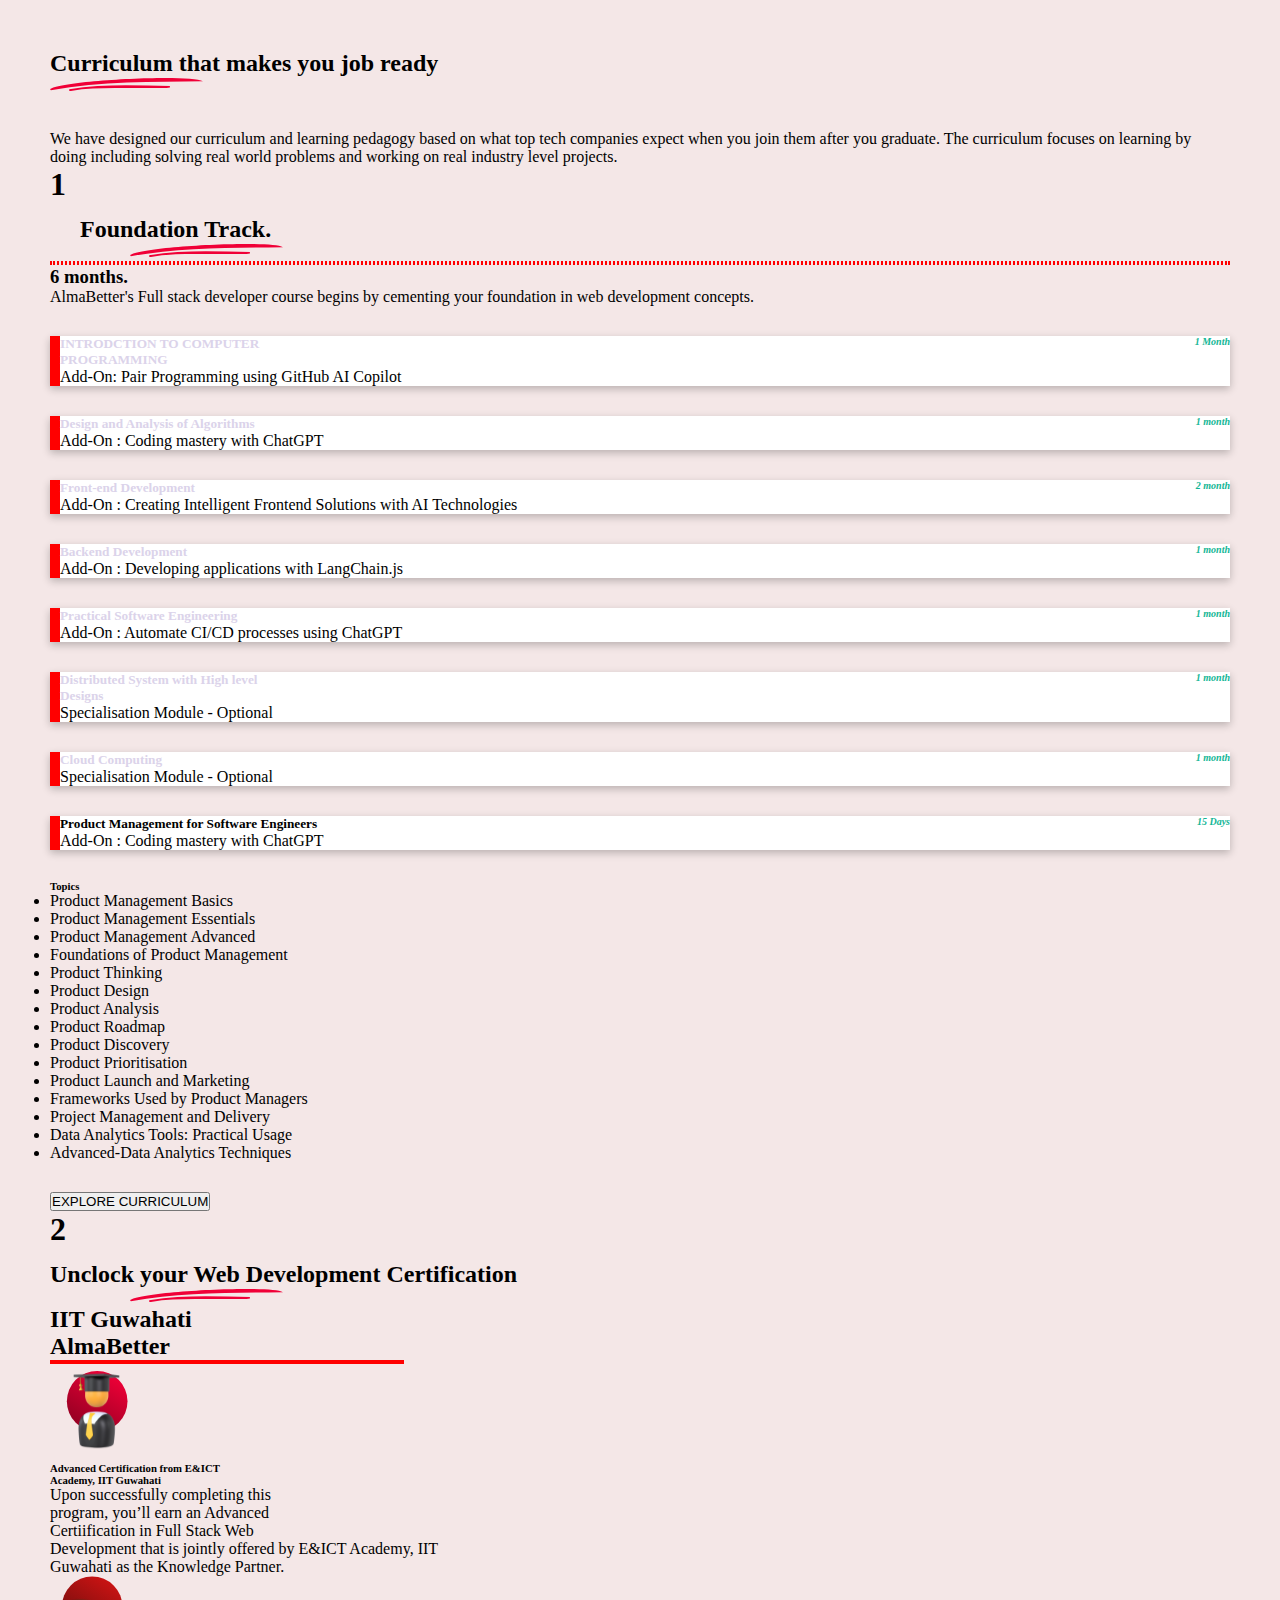
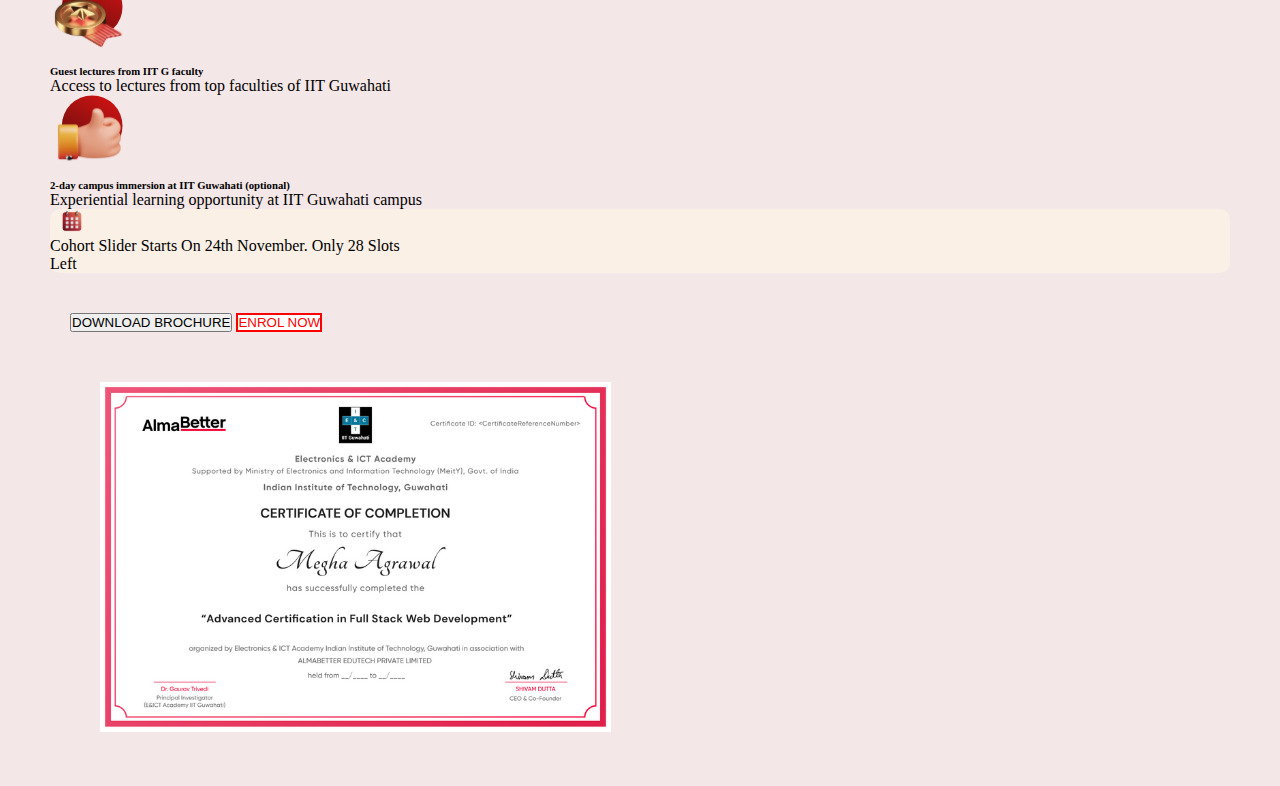
==== index.html @ 5ba6bfcb "Add files via upload" ====
<!DOCTYPE html>
<html lang="en">

<head>
    <meta charset="UTF-8">
    <meta name="viewport" content="width=device-width, initial-scale=1.0">
    <title>Document</title>
    <link href="https://cdn.jsdelivr.net/npm/bootstrap@5.3.2/dist/css/bootstrap.min.css" rel="stylesheet"
        integrity="sha384-T3c6CoIi6uLrA9TneNEoa7RxnatzjcDSCmG1MXxSR1GAsXEV/Dwwykc2MPK8M2HN" crossorigin="anonymous">
    <script src="https://cdn.jsdelivr.net/npm/@popperjs/core@2.11.8/dist/umd/popper.min.js"
        integrity="sha384-I7E8VVD/ismYTF4hNIPjVp/Zjvgyol6VFvRkX/vR+Vc4jQkC+hVqc2pM8ODewa9r"
        crossorigin="anonymous"></script>
    <script src="https://cdn.jsdelivr.net/npm/bootstrap@5.3.2/dist/js/bootstrap.min.js"
        integrity="sha384-BBtl+eGJRgqQAUMxJ7pMwbEyER4l1g+O15P+16Ep7Q9Q+zqX6gSbd85u4mG4QzX+"
        crossorigin="anonymous"></script>

    <link rel="stylesheet" href="https://cdnjs.cloudflare.com/ajax/libs/font-awesome/6.4.2/css/all.min.css"
        integrity="sha512-z3gLpd7yknf1YoNbCzqRKc4qyor8gaKU1qmn+CShxbuBusANI9QpRohGBreCFkKxLhei6S9CQXFEbbKuqLg0DA=="
        crossorigin="anonymous" referrerpolicy="no-referrer" />

    <link rel="stylesheet" href="index.css" />
</head>

<body>

  


    <!-- main part  -->
    <div class="container-fluid main-bg">
        <div>
            <h2>Curriculum that makes you job ready</h2>
            <img src="./images/img1.svg" />
            <p style="margin-top: 3%;">We have designed our curriculum and learning pedagogy based on what top tech
                companies expect when you
                join them after you graduate. The curriculum focuses on learning by doing including solving real world
                problems and working on real industry level projects.</p>
        </div>
        <div class="container-fluid mt-5">
            <div class="row">
                <div class="col-lg-4">
                    <div class="d-flex">
                        <h1 class="bg-danger text-light text-center circle">1</h1>
                        <h2 style="margin-left: 30px;">Foundation Track.</h2>
                    </div>

                    <img src="./images/img1.svg" style="margin-left: 80px;" />

                </div>
                <div class="col-lg-6">
                    <p style="border: 2px dotted red;" class="mt-4 w-100"></p>
                </div>
                <div class="col-lg-2">
                    <h3 class="text-danger"> <i class="fa-regular fa-clock" style="font-size: 20px; color: red;"></i> 6
                        months.</h3>
                </div>

            </div>
            <div class="container">
                <p class="my-5">AlmaBetter's Full stack developer course begins by cementing your foundation in web
                    development
                    concepts.
                </p>

                <div class="row">
                    <div class="col-lg-6">
                        <div class="card card-bg">
                            <div class="card-body">
                                <div style="display: flex; justify-content: space-between;">
                                    <h5 style="color: rgb(219,211,234);">INTRODCTION TO COMPUTER <br> PROGRAMMING </h5>
                                    <i class="fa-regular fa-clock"
                                        style="font-size:10px; color:rgb(19, 182, 149); font-weight: bold;"><span> 1
                                            Month</i></span>
                                </div>
                                <P>Add-On: Pair Programming using GitHub AI Copilot </P>

                            </div>
                        </div>
                        <div class="card card-bg">
                            <div class="card-body">
                                <div style="display: flex; justify-content: space-between;">
                                    <h5 style="color: rgb(219,211,234);">Design and Analysis of Algorithms</h5>
                                    <i class="fa-regular fa-clock"
                                        style="font-size:10px; color:rgb(19, 182, 149); font-weight: bold;"><span> 1
                                            month</i></span>
                                </div>
                                <p>Add-On : Coding mastery with ChatGPT</p>

                            </div>
                        </div>
                        <div class="card card-bg">
                            <div class="card-body">
                                <div style="display: flex; justify-content: space-between;">
                                    <h5 style="color: rgb(219,211,234);">Front-end Development</h5>
                                    <i class="fa-regular fa-clock"
                                        style="font-size:10px; color:rgb(19, 182, 149); font-weight: bold;"><span> 2
                                            month</i></span>
                                </div>
                                <p>Add-On : Creating Intelligent Frontend Solutions with AI Technologies</p>

                            </div>
                        </div>
                        <div class="card card-bg">
                            <div class="card-body">

                                <div style="display: flex; justify-content: space-between;">
                                    <h5 style="color: rgb(219,211,234);">Backend Development</h5>
                                    <i class="fa-regular fa-clock"
                                        style="font-size:10px; color:rgb(19, 182, 149); font-weight: bold;"><span> 1
                                            month</i></span>
                                </div>
                                <p>Add-On : Developing applications with LangChain.js</p>

                            </div>
                        </div>
                        <div class="card card-bg">
                            <div class="card-body">

                                <div style="display: flex; justify-content: space-between;">
                                    <h5 style="color: rgb(219,211,234);">Practical Software Engineering</h5>
                                    <i class="fa-regular fa-clock"
                                        style="font-size:10px; color:rgb(19, 182, 149); font-weight: bold;"><span> 1
                                            month</i></span>
                                </div>
                                <p>Add-On : Automate CI/CD processes using ChatGPT</p>

                            </div>
                        </div>
                        <div class="card card-bg">
                            <div class="card-body">

                                <div style="display: flex; justify-content: space-between;">
                                    <h5 style="color: rgb(219,211,234);">Distributed System with High level <br> Designs
                                    </h5>
                                    <i class="fa-regular fa-clock"
                                        style="font-size:10px; color:rgb(19, 182, 149); font-weight: bold;"><span> 1
                                            month</i></span>
                                </div>
                                <p>Specialisation Module - Optional</p>

                            </div>
                        </div>
                        <div class="card card-bg">
                            <div class="card-body">

                                <div style="display: flex; justify-content: space-between;">
                                    <h5 style="color: rgb(219,211,234);">Cloud Computing</h5>
                                    <i class="fa-regular fa-clock"
                                        style="font-size:10px; color:rgb(19, 182, 149); font-weight: bold;"><span> 1
                                            month</i></span>
                                </div>
                                <p>Specialisation Module - Optional</p>

                            </div>
                        </div>
                        <div class="card card-bg">
                            <div class="card-body">

                                <div style="display: flex; justify-content: space-between;">
                                    <h5 style="color: black;">Product Management for Software Engineers</h5>
                                    <i class="fa-regular fa-clock"
                                        style="font-size:10px; color:rgb(19, 182, 149); font-weight: bold;"><span> 15
                                            Days</i></span>
                                </div>
                                <p>Add-On : Coding mastery with ChatGPT</p>

                            </div>
                        </div>

                    </div>
                    <div class="col-lg-6">
                        <div class="card colu-2">
                            <div class="card-body">
                                <h6 class="m-3">Topics</h6>
                                <ul>
                                    <li>Product Management Basics</li>
                                    <li>Product Management Essentials</li>
                                    <li>Product Management Advanced</li>
                                    <li>Foundations of Product Management</li>
                                    <li>Product Thinking</li>
                                    <li>Product Design</li>
                                    <li>Product Analysis</li>
                                    <li>Product Roadmap</li>
                                    <li>Product Discovery</li>
                                    <li>Product Prioritisation</li>
                                    <li>Product Launch and Marketing</li>
                                    <li>Frameworks Used by Product Managers</li>
                                    <li>Project Management and Delivery</li>
                                    <li>Data Analytics Tools: Practical Usage</li>
                                    <li>Advanced-Data Analytics Techniques</li>
                                </ul>

                            </div>
                        </div>
                    </div>
                </div>



                <div class="d-flex justify-content-center">
                    <button class="btn btn-danger btn-lg">EXPLORE CURRICULUM </button>
                </div>
            </div>
        </div>


        <div class="container mt-5">
            <div>
               <div class="d-flex">
                <h1 class="bg-danger text-light text-center circle-1">2</h1>
                <h2>Unclock your Web Development Certification</h2>
               </div>
                <img src="./images/img1.svg"  style="margin-left: 80px;"/>
            </div>
            <div class="row mt-5">
                <div class="col-lg-3 mx-5">
                    <h2>IIT Guwahati</h2>


                </div>
                <div class="col-lg-2">
                    <h2>AlmaBetter</h2>
                </div>
            </div>
            <div class="line"></div>
            <div class="mb-8 flex gap-4 space-x-1 overflow-scroll rounded-xl p-2" role="tablist"
                aria-orientation="horizontal"></div>

            <div class="row">
                <div class="col-lg-5">
                    <div class="d-flex">
                        <div class="mt-5"><img src="./images/img11.svg" alt=""></div>
                        <div class="mt-5 mx-5">
                            <h6>Advanced Certification from E&ICT <br> Academy, IIT Guwahati</h6>
                            <p>Upon successfully completing this <br> program, you’ll earn an Advanced
                                <br>Certiification in
                                Full Stack
                                Web <br> Development that is jointly offered by E&ICT Academy, IIT <br> Guwahati as the
                                Knowledge Partner.
                            </p>
                        </div>
                    </div>

                    <div class="d-flex">
                        <div class="mt-3"><img src="./images/img12.svg" alt=""></div>
                        <div class="mt-3 mx-5">
                            <h6>Guest lectures from IIT G faculty</h6>
                            <p>Access to lectures from top faculties of IIT Guwahati</p>
                        </div>
                    </div>
                    <div class="d-flex">
                        <div class="mt-3"><img src="./images/thumb2_a997684801.svg" alt=""></div>
                        <div class="mt-3 mx-5">
                            <h6>2-day campus immersion at IIT Guwahati (optional)</h6>
                            <p>Experiential learning opportunity at IIT Guwahati campus</p>
                        </div>
                    </div>


                    <div class="calneder d-flex">
                        <img src="./images/calender.svg" alt="" style="margin-left: 10px;">
                        <p class="ps-4 pt-2 text-danger">Cohort Slider Starts On 24th November. Only 28 Slots <br> Left
                        </p>
                    </div>

                    <div class="d-flex mainbutn">
                        <button class="btn btn-danger me-5  but">DOWNLOAD BROCHURE</button>
                        <button class="btn btn-danger  but2">ENROL NOW </button>
                    </div>



                </div>

                <div class="col-lg-7">
                    <div style="margin: 50px 0px 0px 50px;" class="img-certi">
                        <img src="./images/certificate.png" alt="" height="350px">
                    </div>
                </div>




            </div>
        </div>

    </div>







</body>

</html>
---- index.css ----
*{
    margin: 0px;
    padding: 0px;
    box-sizing: border-box;
    

}


/* main body  */
.main-bg{
    background-color: rgb(244,231,231);
    padding: 50px;
}
.card-bg{
    box-shadow: rgba(0, 0, 0, 0.24) 0px 3px 8px;
    background-color: white;
    border-left: 10px solid red;
    margin: 30px 0px;
}
.colu-2{
    margin: 30px 0px;
}
.card-bg p:hover{
    color: red;
}
.line{
    height: 4px;
    background-color: red;
    width: 30%;
    
}
.line-full{
    height: 10px;
    background-color:rgb(241,241,241);
    margin-top: 5px;
    width: 100%;
    
}

.calneder{
   
    background-color: linen;
    border-radius: 10px;
    
}
.mainbutn{
    margin-top: 40px;
    margin-left: 20px;
    font-weight: bold;
}

.but2{
    
    background-color: white;
    border: 2px solid red;
    color: red;
   
}
@media screen and (max-width: 576px) {
    .img-certi img{
      height: 100px;
      width: 90%;
    }
  }

  .circle{
    height: 50px;
    width: 50px;
    border-radius: 50%;
  }
  .circle-1{
    height: 50px;
    width: 50px;
    border-radius: 50%;
    margin-right: 30px;
  }
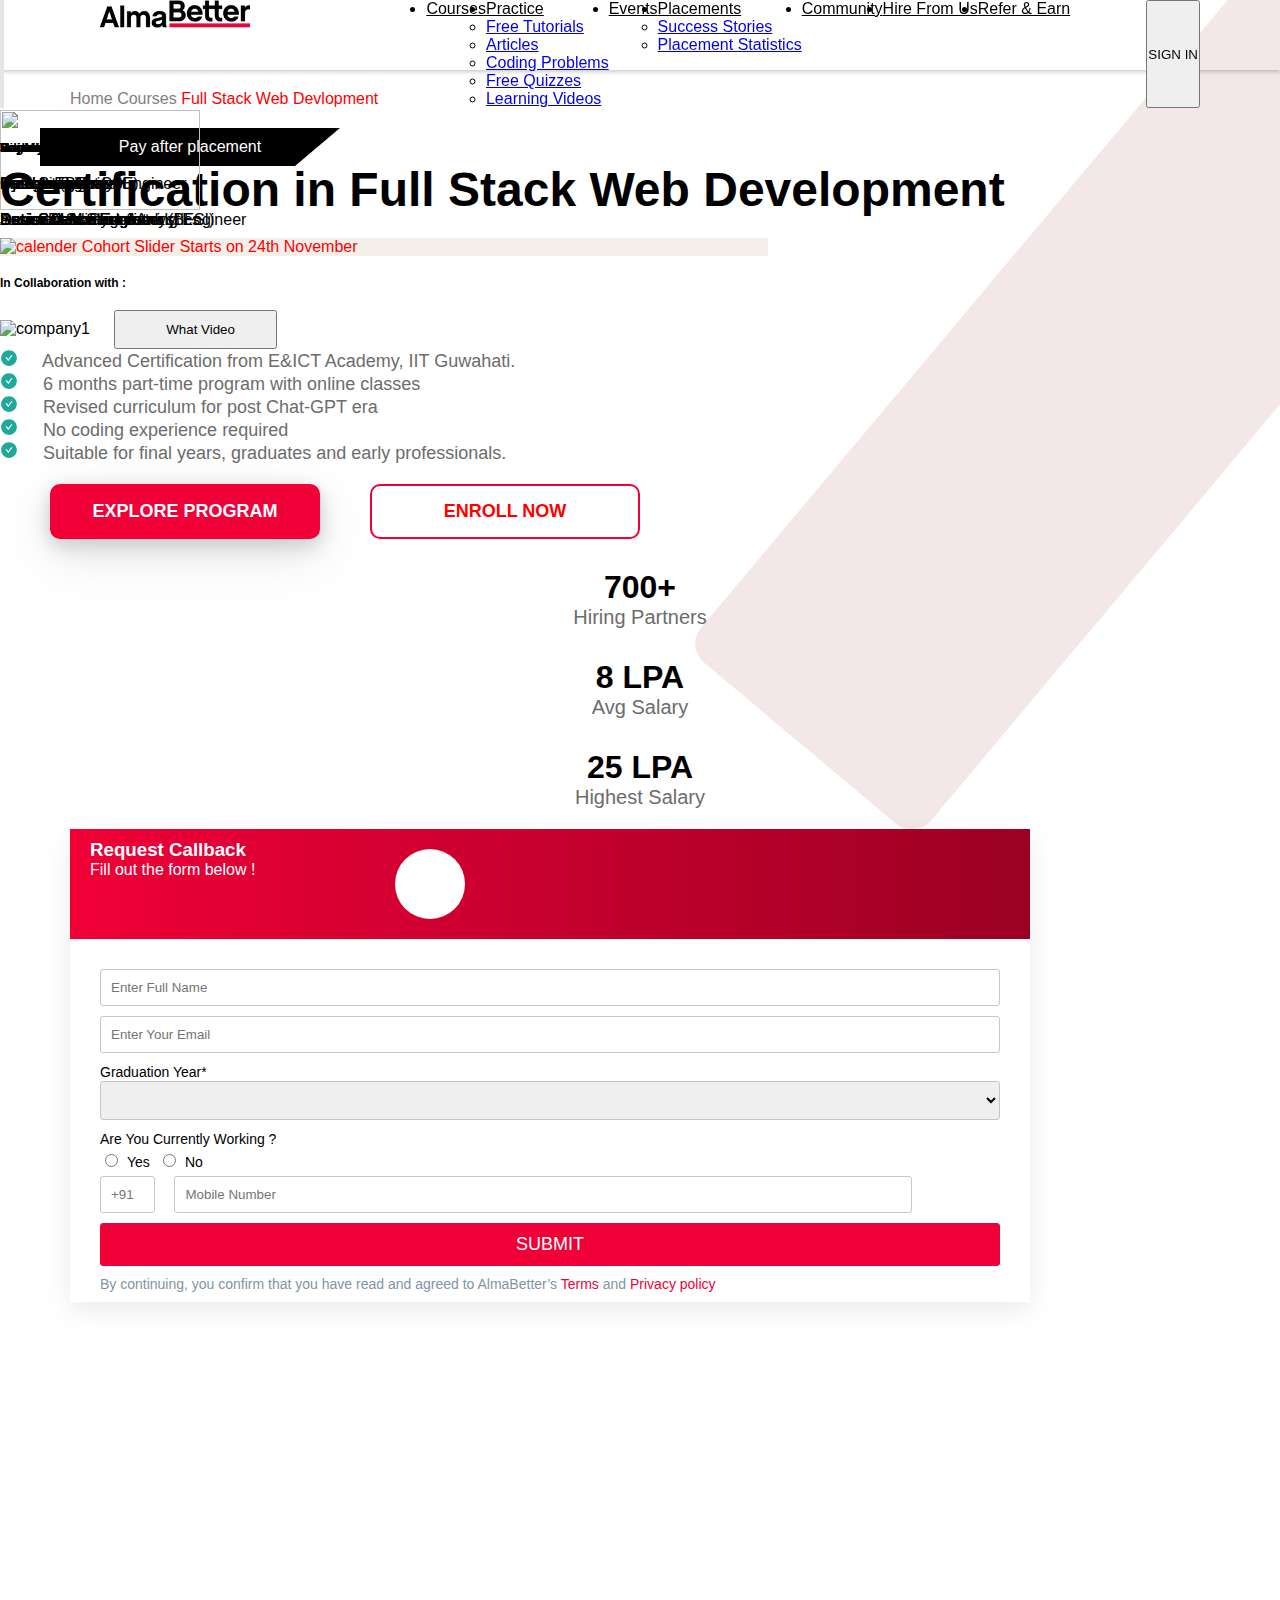
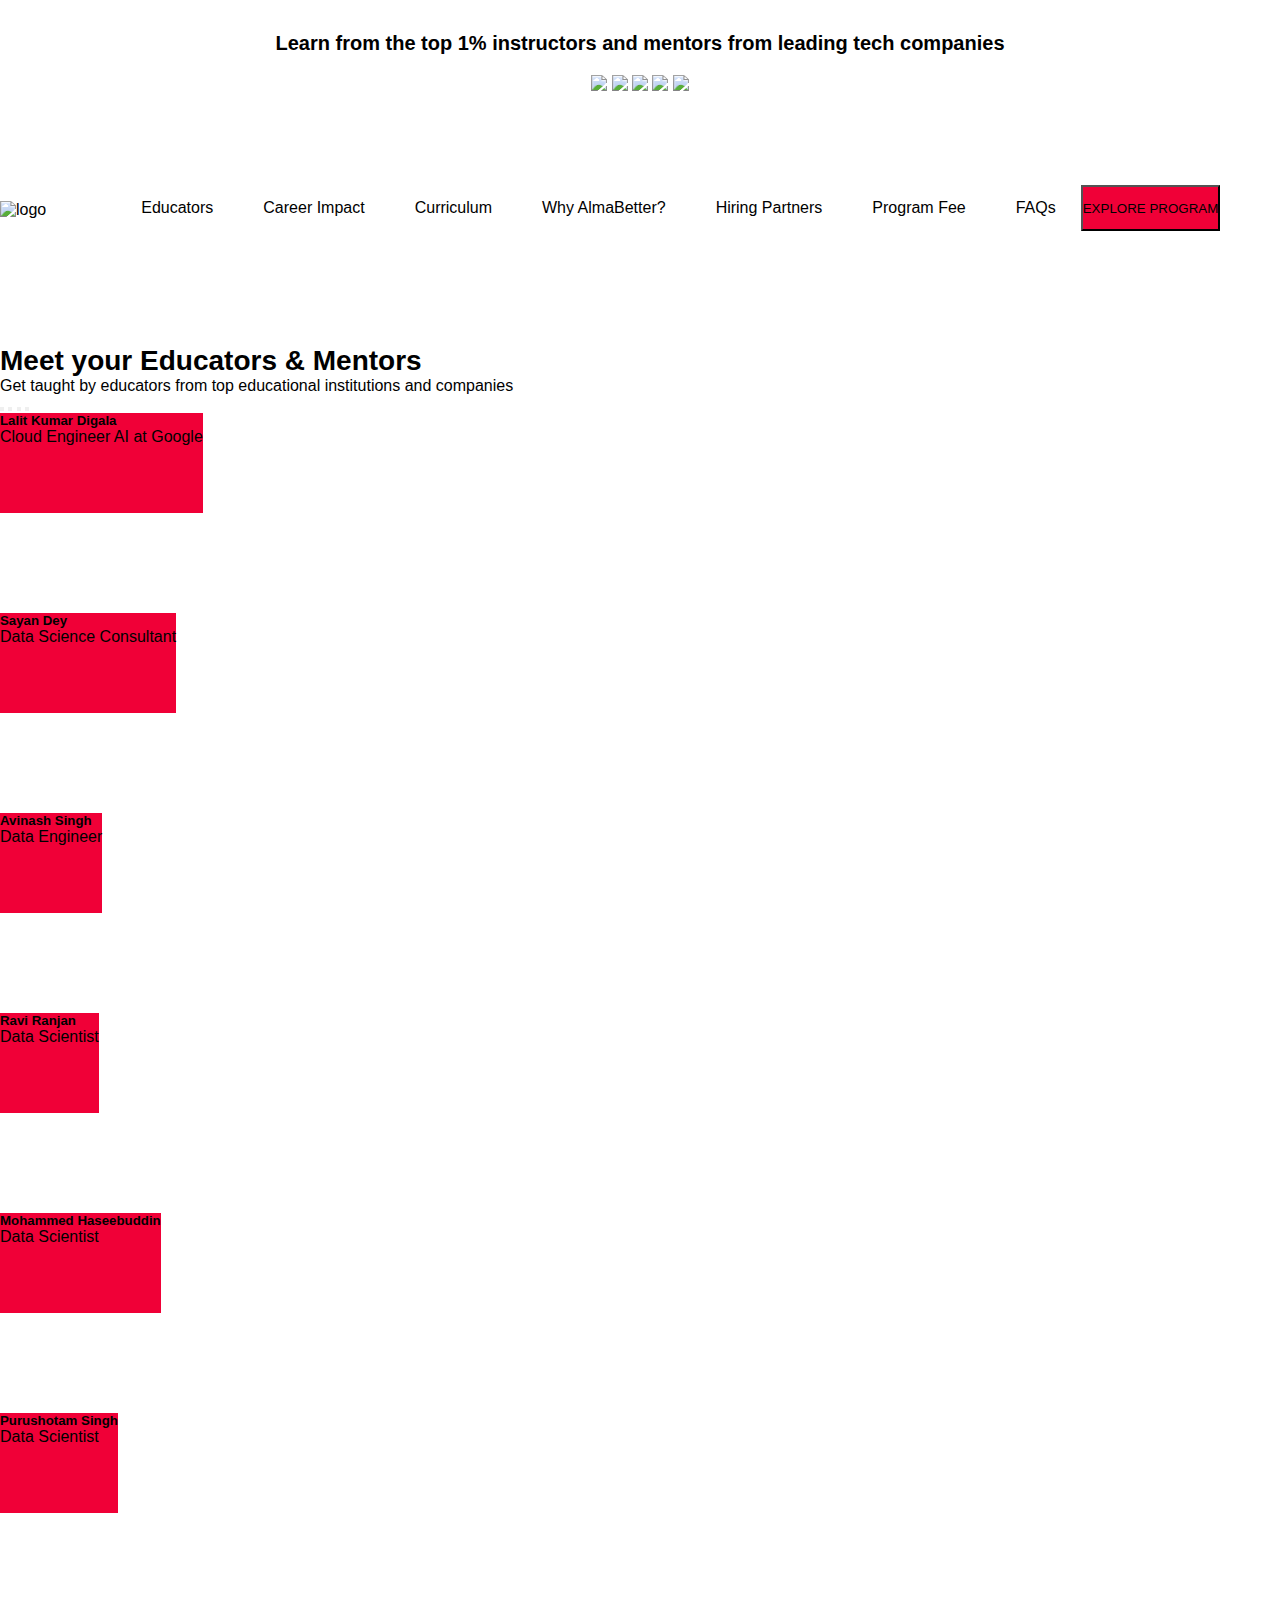
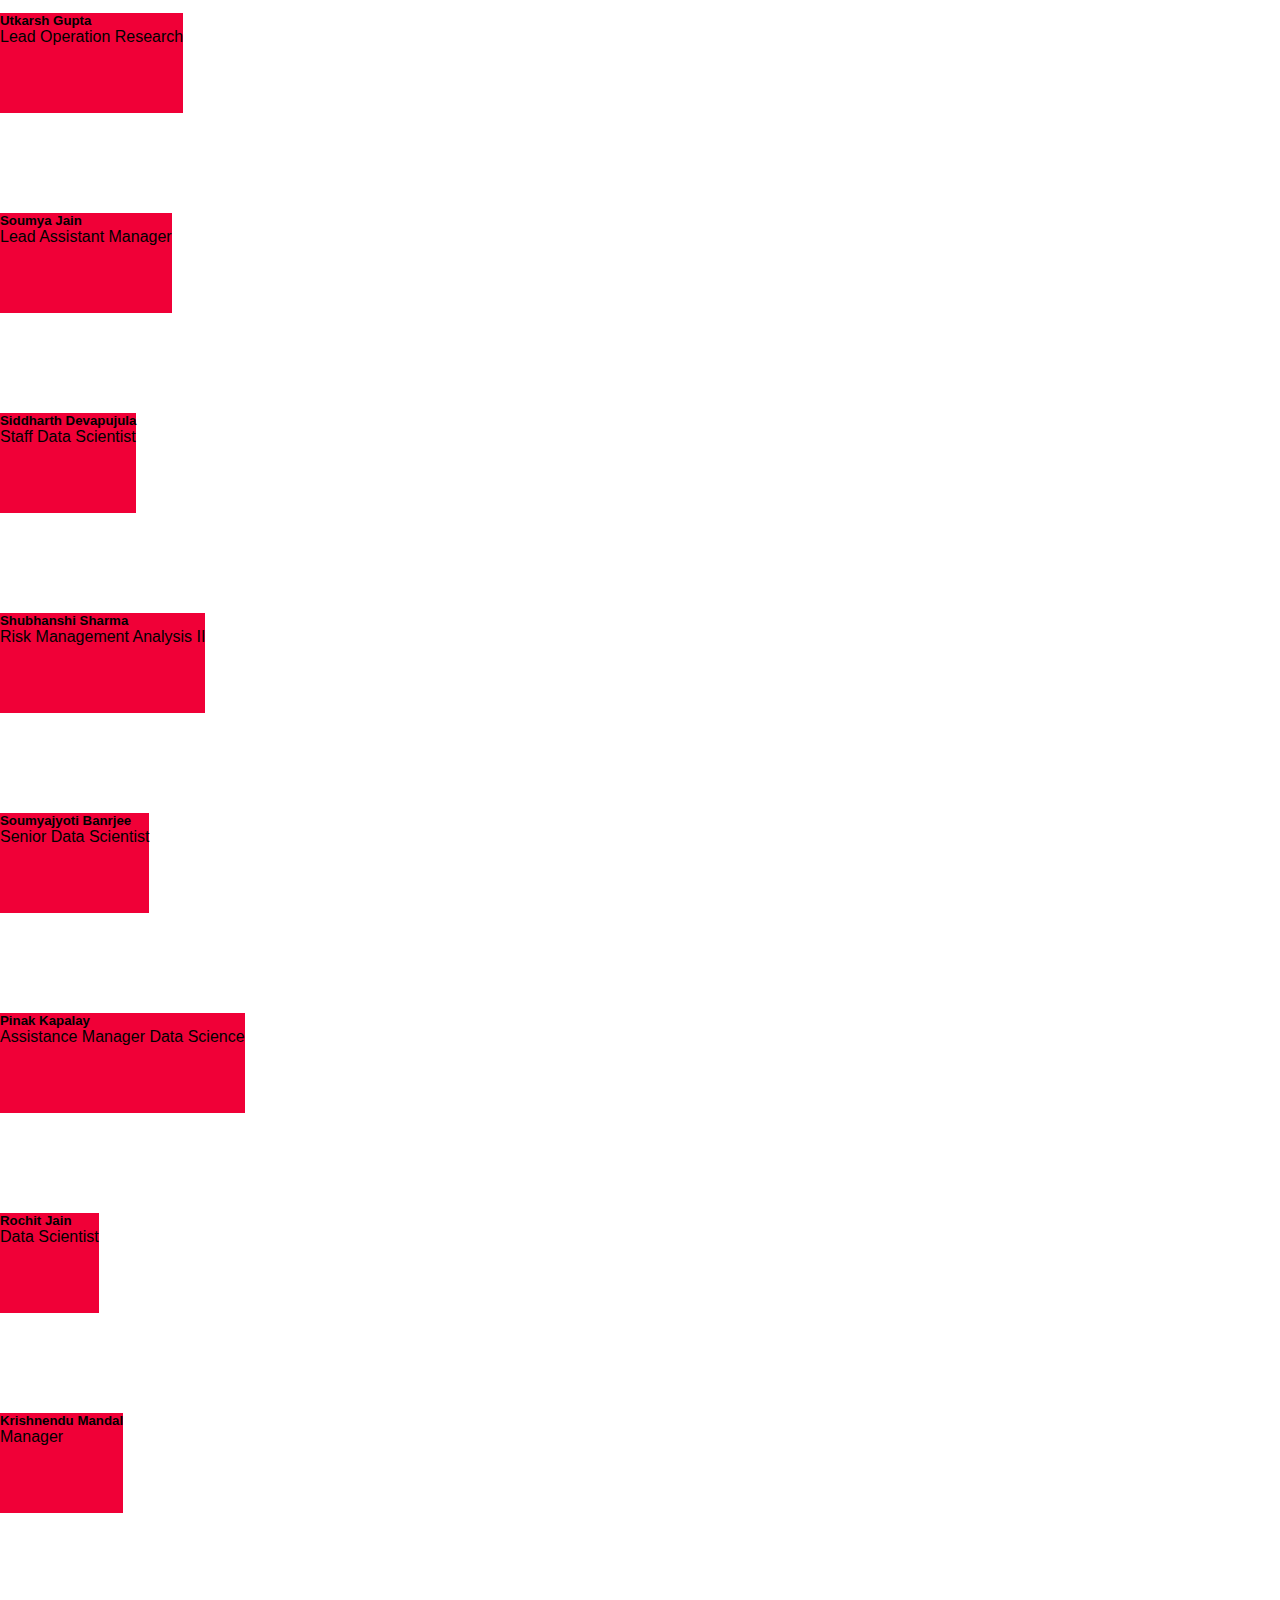
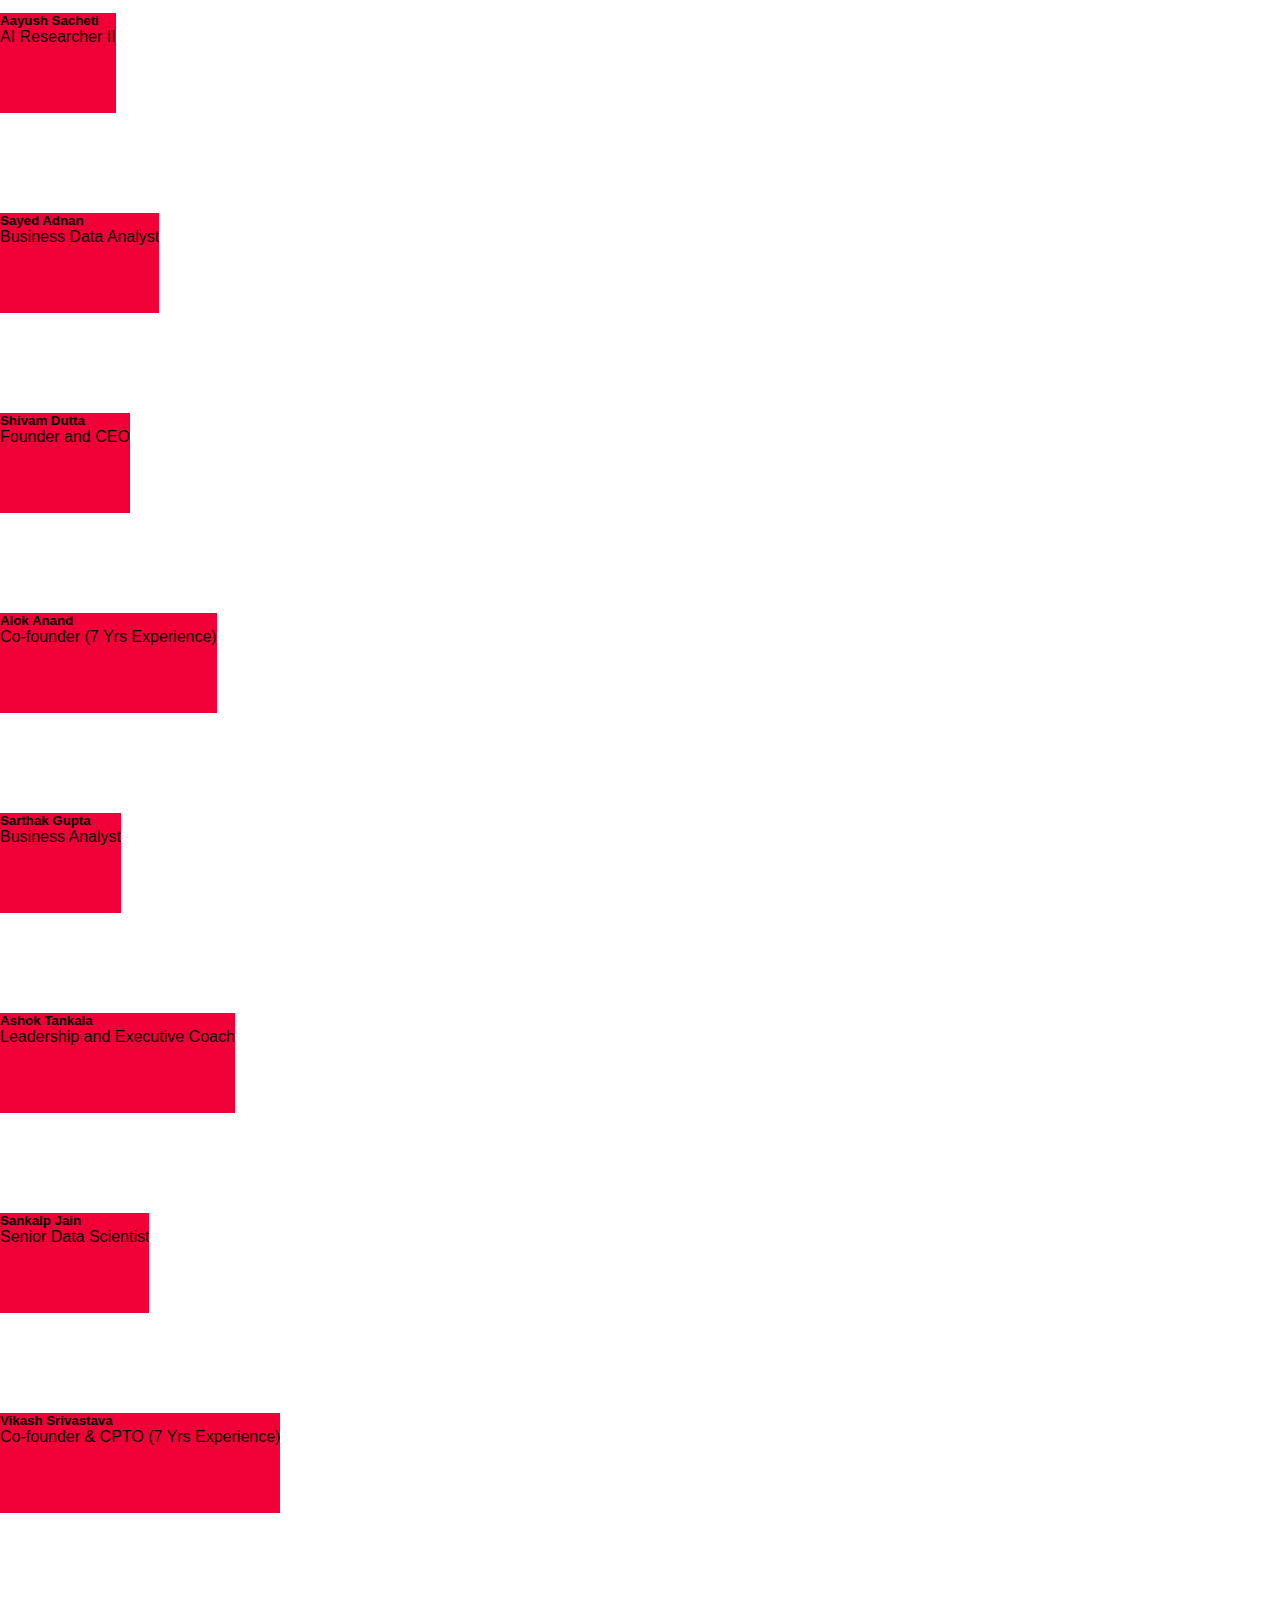
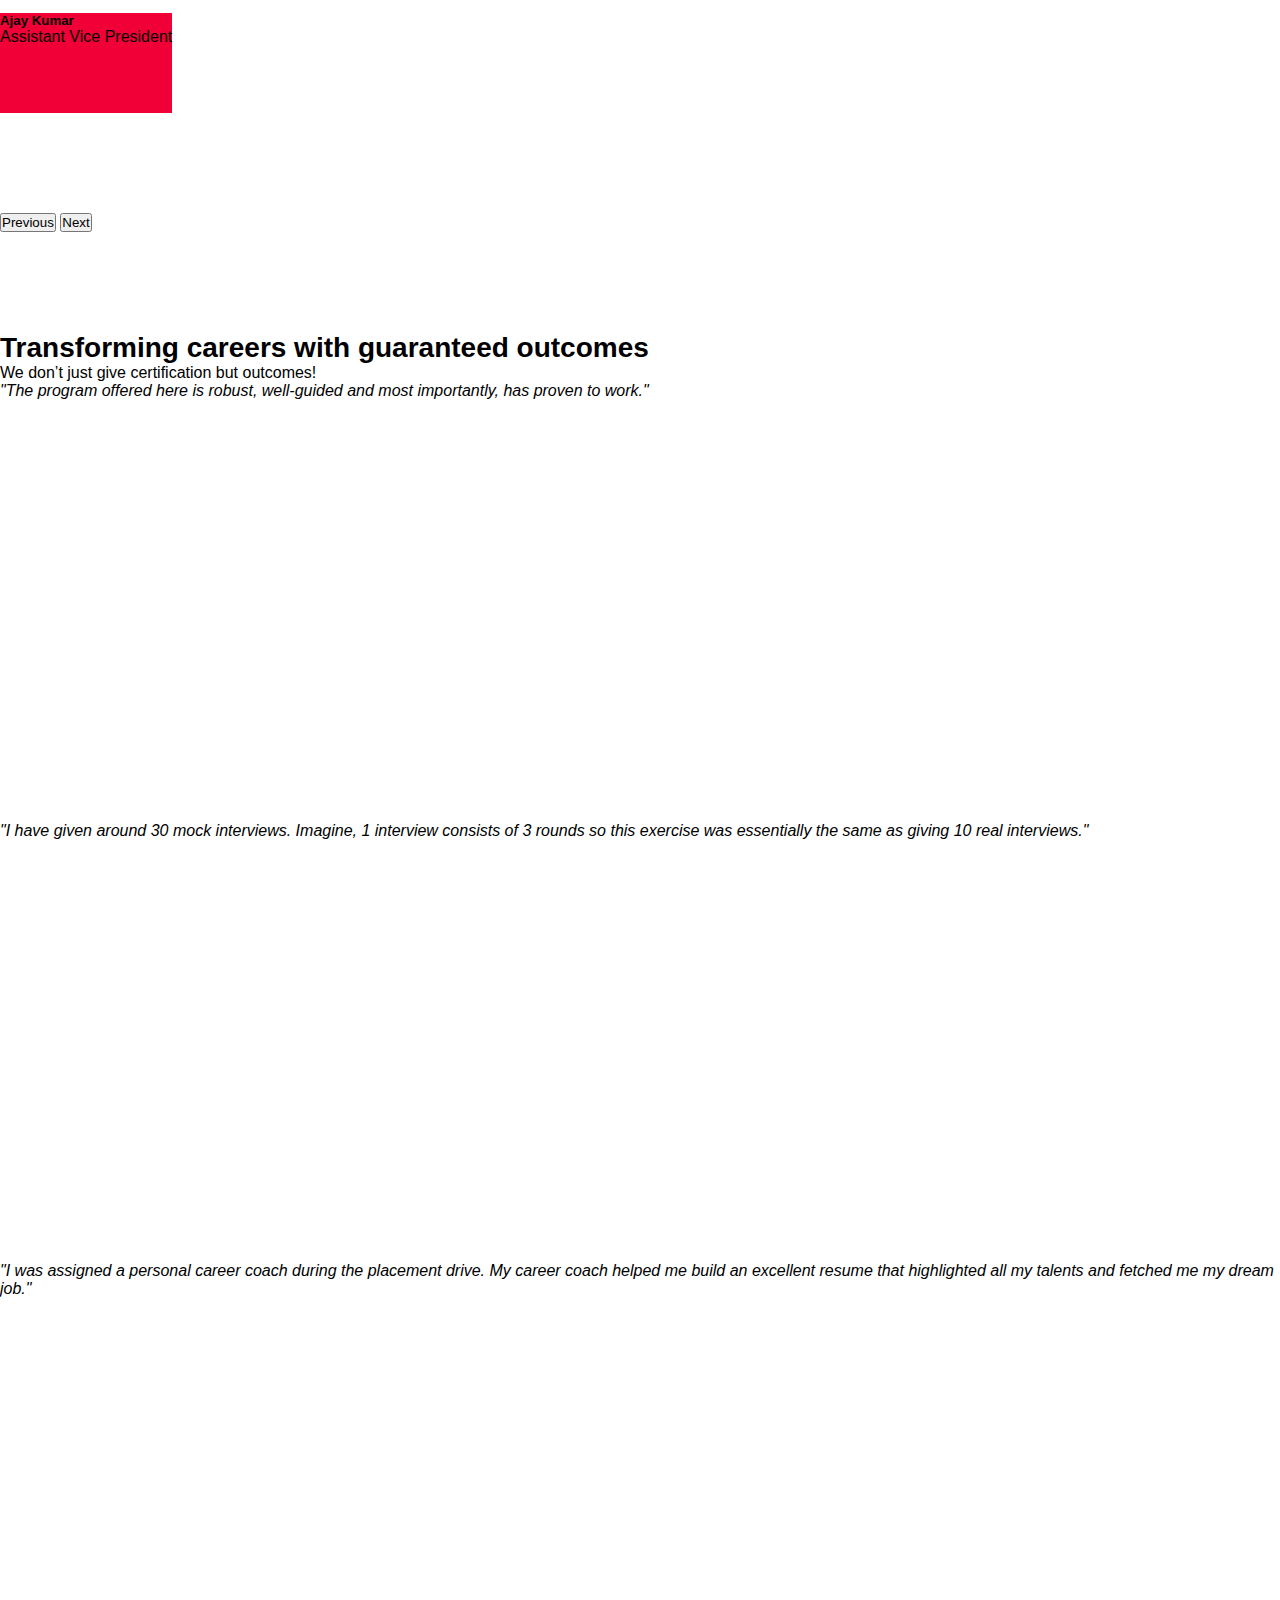
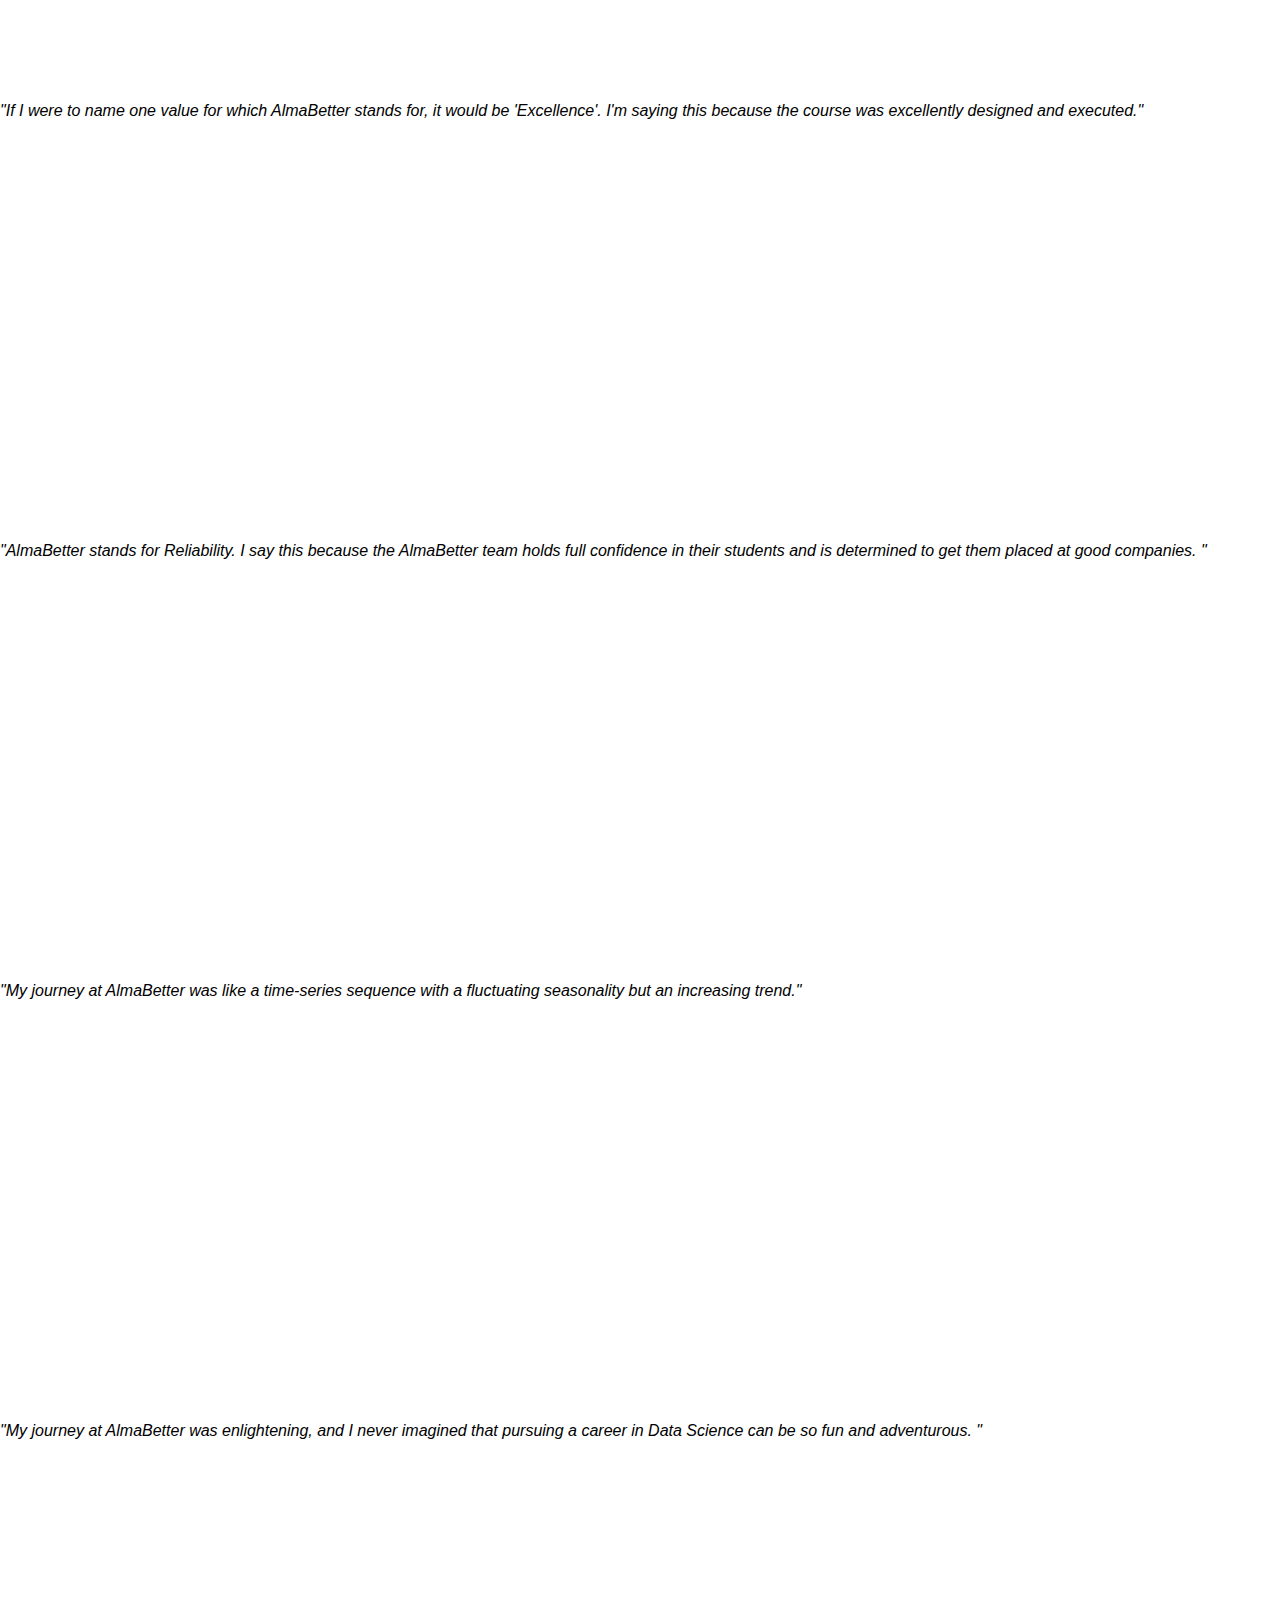
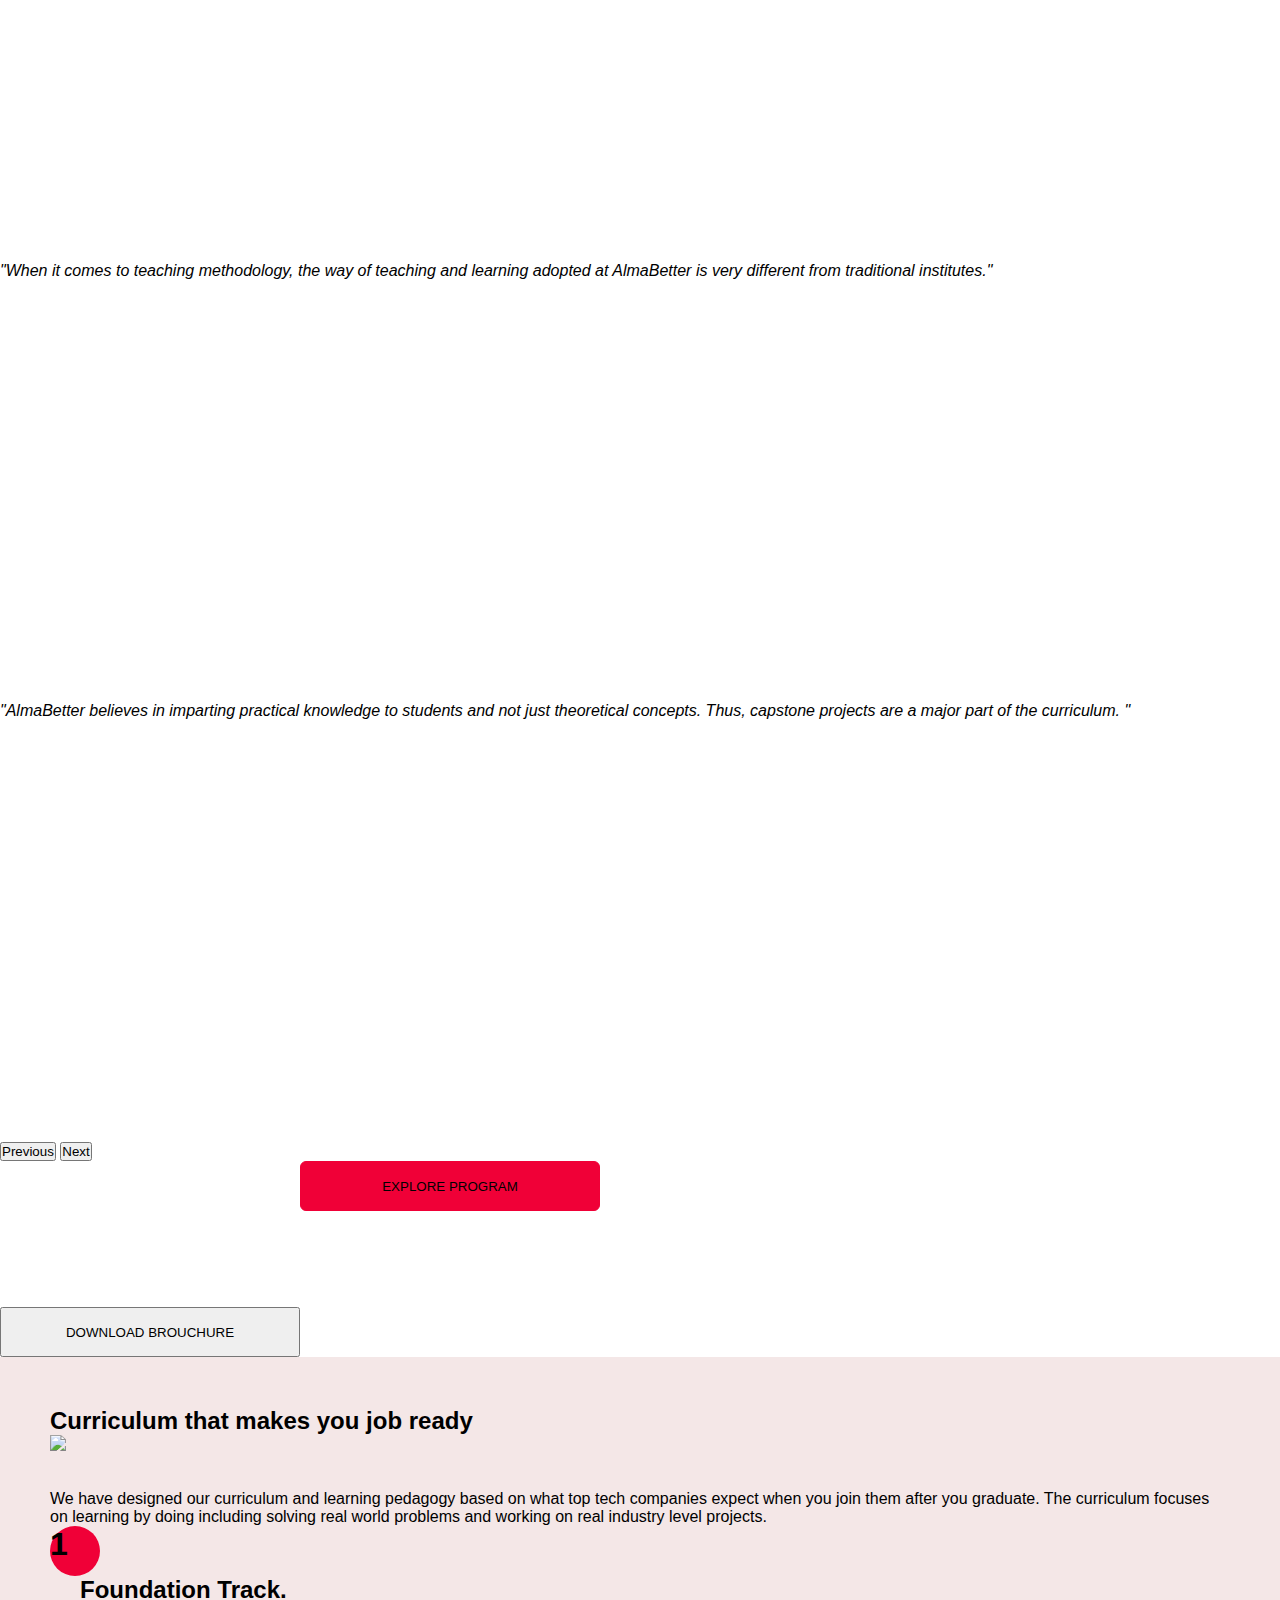
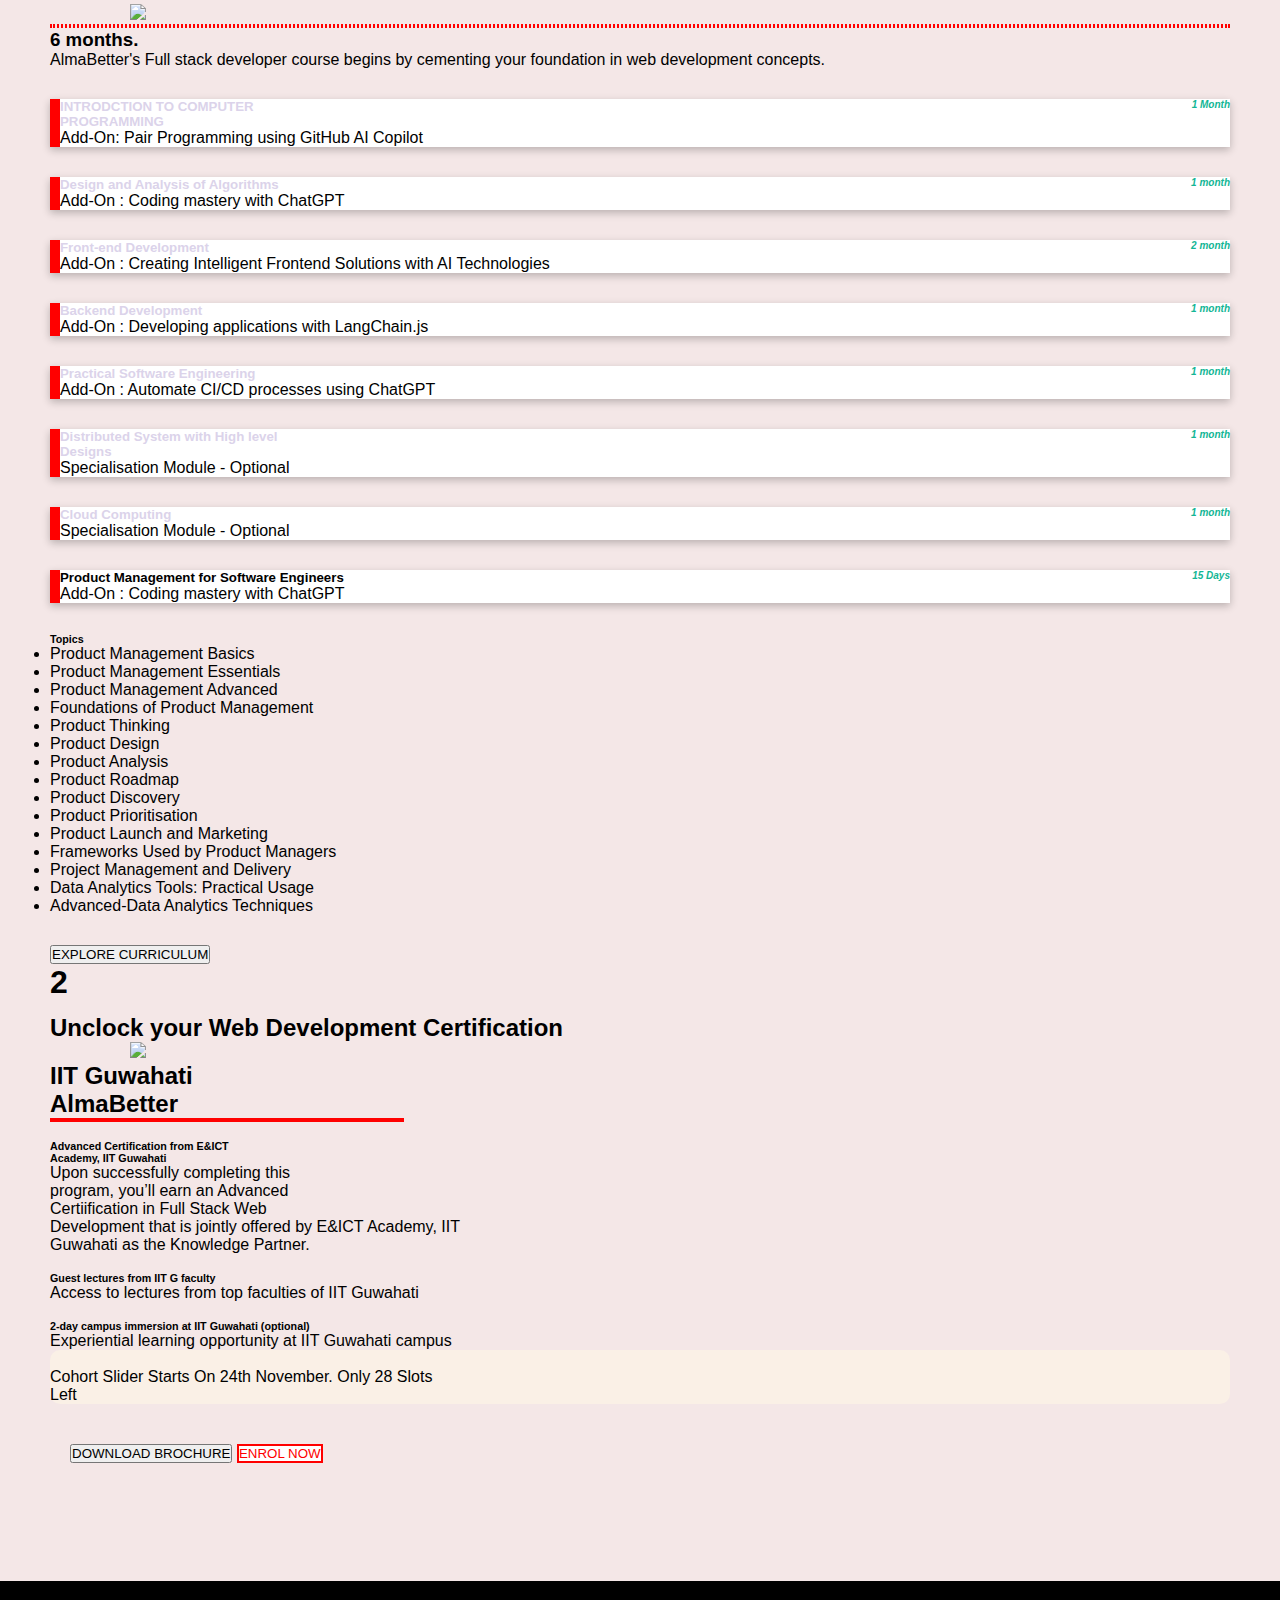
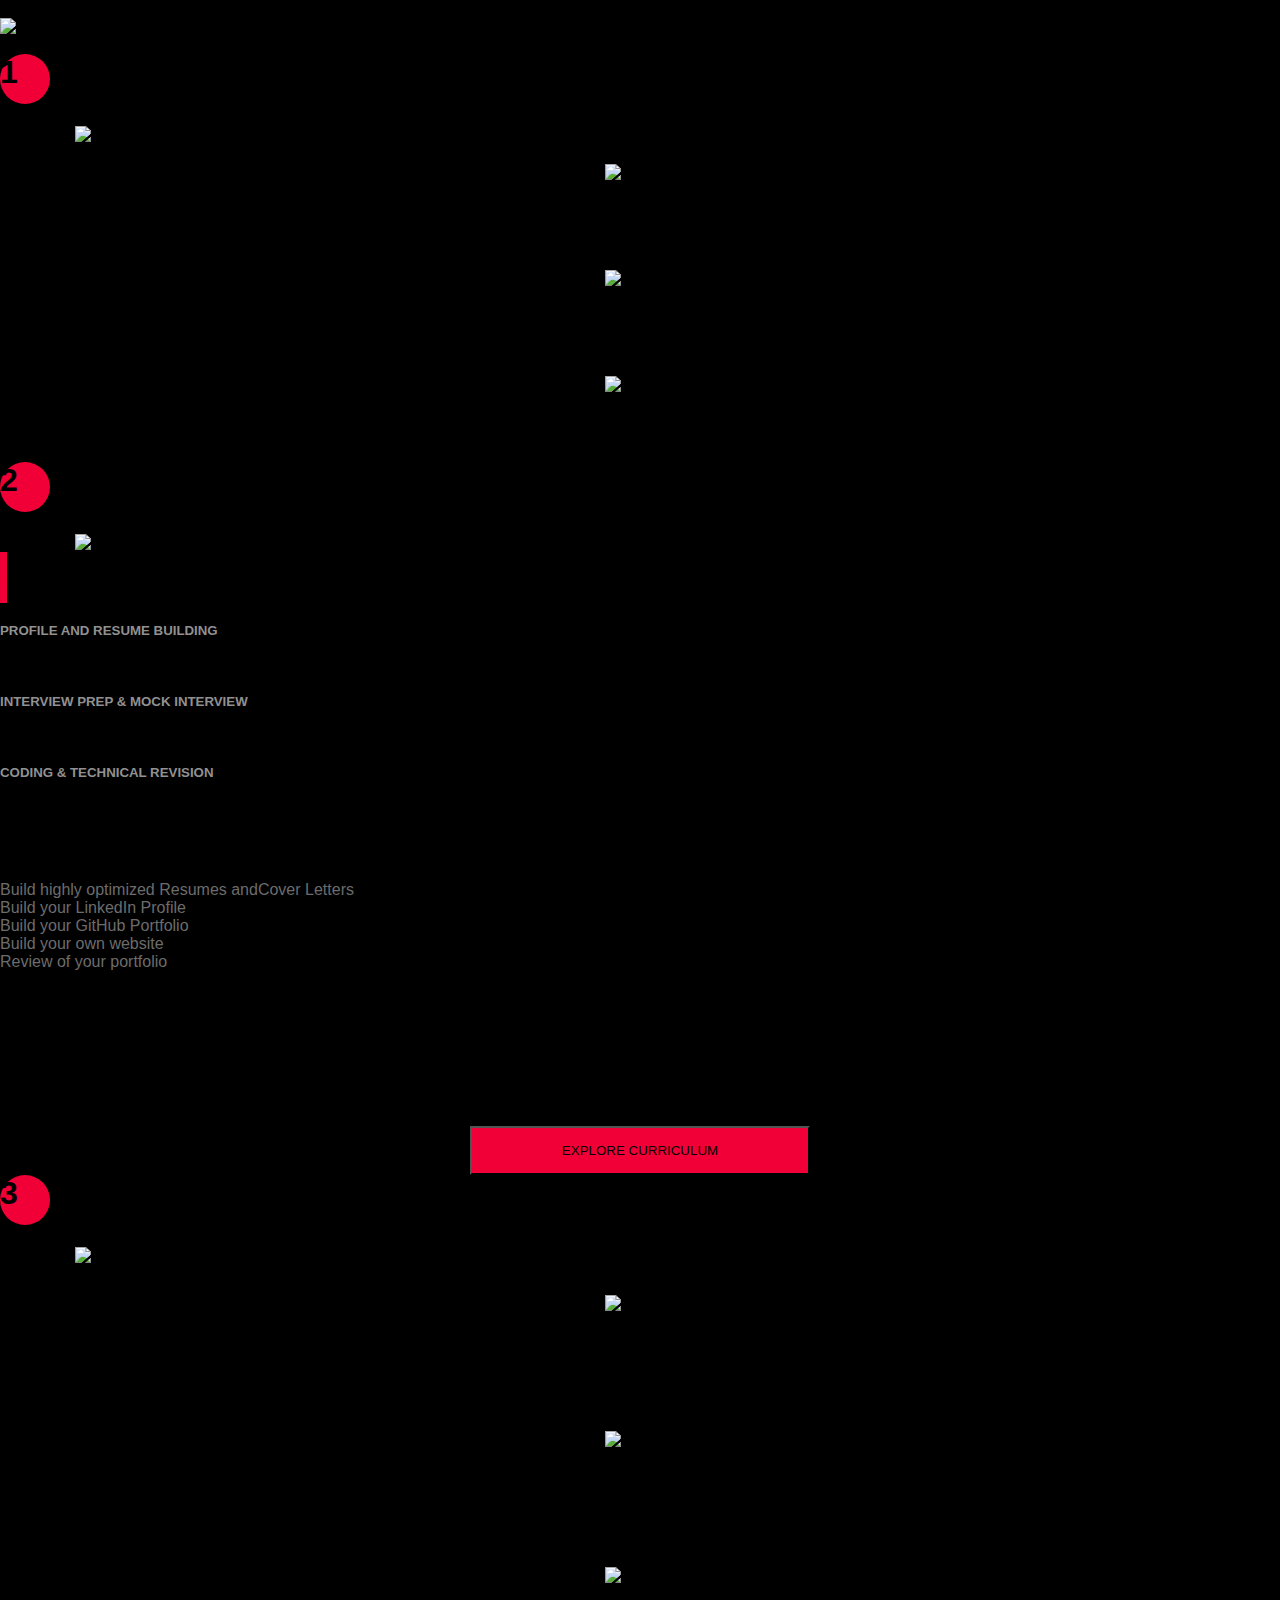
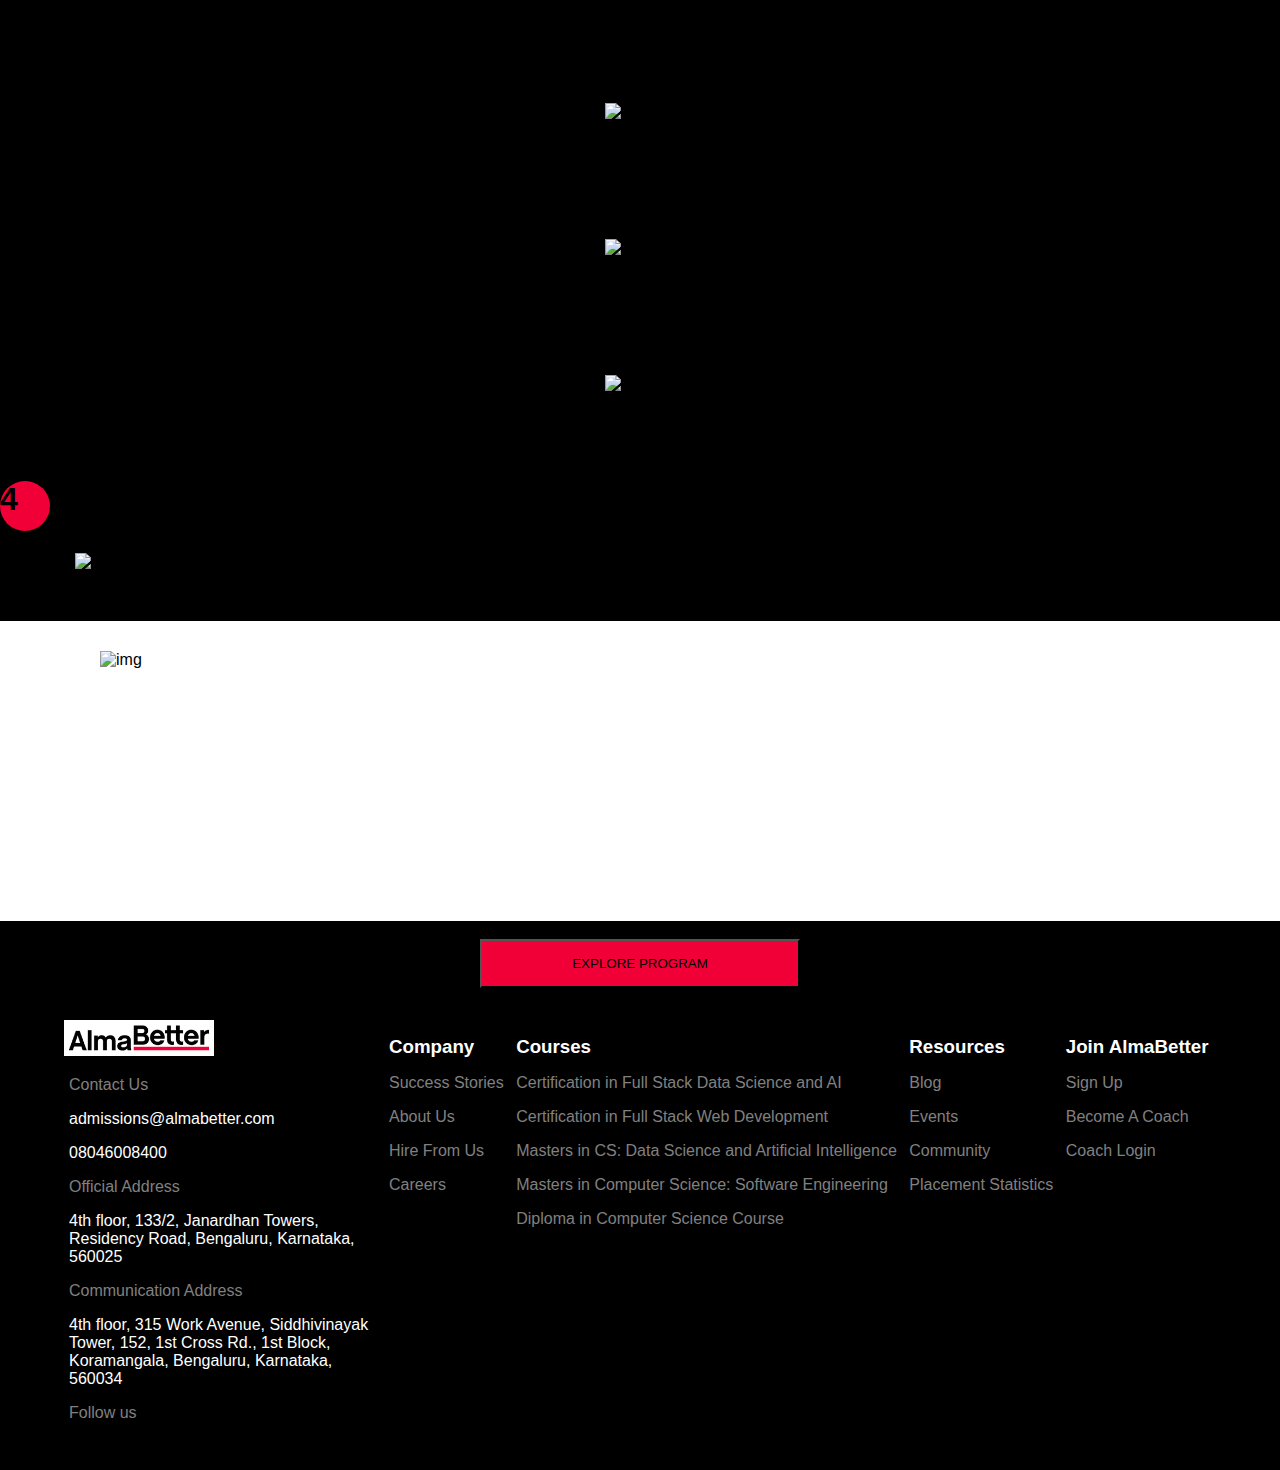
==== commit 9a62dc95: "added main file" ====
--- a/index.html
+++ b/index.html
@@ -4,33 +4,1082 @@
 <head>
     <meta charset="UTF-8">
     <meta name="viewport" content="width=device-width, initial-scale=1.0">
-    <title>Document</title>
-    <link href="https://cdn.jsdelivr.net/npm/bootstrap@5.3.2/dist/css/bootstrap.min.css" rel="stylesheet"
-        integrity="sha384-T3c6CoIi6uLrA9TneNEoa7RxnatzjcDSCmG1MXxSR1GAsXEV/Dwwykc2MPK8M2HN" crossorigin="anonymous">
-    <script src="https://cdn.jsdelivr.net/npm/@popperjs/core@2.11.8/dist/umd/popper.min.js"
-        integrity="sha384-I7E8VVD/ismYTF4hNIPjVp/Zjvgyol6VFvRkX/vR+Vc4jQkC+hVqc2pM8ODewa9r"
-        crossorigin="anonymous"></script>
-    <script src="https://cdn.jsdelivr.net/npm/bootstrap@5.3.2/dist/js/bootstrap.min.js"
-        integrity="sha384-BBtl+eGJRgqQAUMxJ7pMwbEyER4l1g+O15P+16Ep7Q9Q+zqX6gSbd85u4mG4QzX+"
-        crossorigin="anonymous"></script>
 
     <link rel="stylesheet" href="https://cdnjs.cloudflare.com/ajax/libs/font-awesome/6.4.2/css/all.min.css"
         integrity="sha512-z3gLpd7yknf1YoNbCzqRKc4qyor8gaKU1qmn+CShxbuBusANI9QpRohGBreCFkKxLhei6S9CQXFEbbKuqLg0DA=="
         crossorigin="anonymous" referrerpolicy="no-referrer" />
 
-    <link rel="stylesheet" href="index.css" />
+    <title>Alma Better</title>
+
+    <!-- boostrap links -->
+    <link href="https://cdn.jsdelivr.net/npm/bootstrap@5.3.2/dist/css/bootstrap.min.css" rel="stylesheet"
+        integrity="sha384-T3c6CoIi6uLrA9TneNEoa7RxnatzjcDSCmG1MXxSR1GAsXEV/Dwwykc2MPK8M2HN" crossorigin="anonymous">
+
+    <link rel="stylesheet" href="./index.css">
+    <style>
+
+    </style>
+
 </head>
 
 <body>
-
-  
-
-
+    <nav class="navbar navbar-expand-lg navbar-light bg-light">
+        <div class="container-fluid" id="navbar">
+            <button class="navbar-toggler" type="button" data-bs-toggle="collapse"
+                data-bs-target="#navbarSupportedContent" aria-label="Toggle navigation">
+                <span class="navbar-toggler-icon"></span>
+            </button>
+            <a class="navbar-brand p-2" href="#"><img src="./img/logo.png" alt="" width="150px"></a>
+
+            <div class="collapse navbar-collapse" id="navbarSupportedContent">
+                <ul class="navbar-nav me-auto mb-2 mb-lg-0">
+                    <li class="nav-item">
+                        <a class="nav-link text-dark" href="#">Courses</a>
+                    </li>
+                    <li class="nav-item dropdown">
+                        <a class="nav-link dropdown-toggle" href="#" data-bs-toggle="dropdown">Practice</a>
+                        <ul class="dropdown-menu">
+                            <li><a class="dropdown-item" href="#">Free Tutorials</a></li>
+                            <li><a class="dropdown-item" href="#">Articles</a></li>
+                            <li><a class="dropdown-item" href="#">Coding Problems</a></li>
+                            <li><a class="dropdown-item" href="#">Free Quizzes</a></li>
+                            <li><a class="dropdown-item" href="#">Learning Videos</a></li>
+                        </ul>
+                    </li>
+                    <li class="nav-item">
+                        <a class="nav-link" href="#">Events</a>
+                    </li>
+                    <li class="nav-item dropdown">
+                        <a class="nav-link dropdown-toggle" href="#" data-bs-toggle="dropdown">Placements</a>
+                        <ul class="dropdown-menu">
+                            <li><a class="dropdown-item" href="#">Success Stories</a></li>
+                            <li><a class="dropdown-item" href="#">Placement Statistics</a></li>
+                        </ul>
+                    </li>
+                    <li class="nav-item">
+                        <a class="nav-link" href="#">Community</a>
+                    </li>
+                    <li class="nav-item">
+                        <a class="nav-link" href="#">Hire From Us</a>
+                    </li>
+                    <li class="nav-item">
+                        <a class="nav-link" href="#">Refer & Earn</a>
+                    </li>
+                </ul>
+
+            </div>
+            <button class="btn btn-outline-danger " id="nav-btn">SIGN IN</button>
+        </div>
+    </nav>
+    <!-- body -->
+    <div class="box"></div>
+
+    <div class="text">
+        <p style="margin: 0;">Home
+            <i class="fa fa-chevron-right icon"></i>
+            Courses
+            <i class="fa fa-chevron-right icon"></i>
+            <span style="color: red;">
+                Full Stack Web Devlopment
+            </span>
+        </p>
+    </div>
+    <p class="b-box">Pay after placement</p>
+    <div class="container">
+        <div class="row">
+            <div class="col-md-6 col-12">
+                <div class="heading">
+                    <h1 class="text-3xl normal-case leading-8 head-txt">Certification in Full Stack Web Development</h1>
+                </div>
+                <div class="flex items-center justify-center gap-2 rounded-3  p-2 cal-bg">
+                    <span class="cal"><img src="img/calender.svg" class="cal-img" alt="calender">
+                        Cohort Slider Starts on 24th November</span>
+                </div>
+                <p class="collab"><b>In Collaboration with :</b></p>
+                <img src="img/c1.png" alt="company1" class="company-img">
+                <button
+                    class="flex cursor-pointer items-center rounded-3 border-danger bg-transparent text-danger fw-bold btn-video"><i
+                        class="fa fa-play" style="color: #880C25;margin-right: 10px;"></i>What Video</button>
+                <div class="details">
+                    <div class="row">
+                        <div class="my-2 h-5 w-5 mt-4 gap-4 details1">
+                            <span class="text-body">
+                                <svg stroke="currentColor" fill="currentColor" stroke-width="0" viewBox="0 0 1024 1024"
+                                    class="text-[#20A898] right-icon" height="1em" width="1em"
+                                    xmlns="http://www.w3.org/2000/svg">
+                                    <path
+                                        d="M512 64C264.6 64 64 264.6 64 512s200.6 448 448 448 448-200.6 448-448S759.4 64 512 64zm193.5 301.7l-210.6 292a31.8 31.8 0 0 1-51.7 0L318.5 484.9c-3.8-5.3 0-12.7 6.5-12.7h46.9c10.2 0 19.9 4.9 25.9 13.3l71.2 98.8 157.2-218c6-8.3 15.6-13.3 25.9-13.3H699c6.5 0 10.3 7.4 6.5 12.7z">
+                                    </path>
+                                </svg>
+                                <lable style="color: rgb(108 108 108);">Advanced Certification from E&ICT Academy, IIT
+                                    Guwahati.</lable>
+                            </span>
+                        </div>
+                    </div>
+
+                    <div class="row">
+                        <div class="my-2 h-5 w-5 m-0 gap-4 ">
+                            <span class="text-body">
+                                <svg stroke="currentColor" fill="currentColor" stroke-width="0" viewBox="0 0 1024 1024"
+                                    class="text-[#20A898] right-icon" height="1em" width="1em"
+                                    xmlns="http://www.w3.org/2000/svg">
+                                    <path
+                                        d="M512 64C264.6 64 64 264.6 64 512s200.6 448 448 448 448-200.6 448-448S759.4 64 512 64zm193.5 301.7l-210.6 292a31.8 31.8 0 0 1-51.7 0L318.5 484.9c-3.8-5.3 0-12.7 6.5-12.7h46.9c10.2 0 19.9 4.9 25.9 13.3l71.2 98.8 157.2-218c6-8.3 15.6-13.3 25.9-13.3H699c6.5 0 10.3 7.4 6.5 12.7z">
+                                    </path>
+                                </svg>
+                                <lable style="color: rgb(108 108 108);">6 months part-time program with online classes
+                                </lable>
+                            </span>
+                        </div>
+                    </div>
+                    <div class="row">
+                        <div class="my-2 h-5 w-5 m-0 gap-4">
+                            <span class="text-body">
+                                <svg stroke="currentColor" fill="currentColor" stroke-width="0" viewBox="0 0 1024 1024"
+                                    class="text-[#20A898] right-icon" height="1em" width="1em"
+                                    xmlns="http://www.w3.org/2000/svg">
+                                    <path
+                                        d="M512 64C264.6 64 64 264.6 64 512s200.6 448 448 448 448-200.6 448-448S759.4 64 512 64zm193.5 301.7l-210.6 292a31.8 31.8 0 0 1-51.7 0L318.5 484.9c-3.8-5.3 0-12.7 6.5-12.7h46.9c10.2 0 19.9 4.9 25.9 13.3l71.2 98.8 157.2-218c6-8.3 15.6-13.3 25.9-13.3H699c6.5 0 10.3 7.4 6.5 12.7z">
+                                    </path>
+                                </svg>
+                                <lable style="color: rgb(108 108 108);">Revised curriculum for post Chat-GPT era</lable>
+                            </span>
+                        </div>
+                    </div>
+                    <div class="row">
+                        <div class="my-2 h-5 w-5 m-0 gap-4">
+                            <span class="text-body">
+                                <svg stroke="currentColor" fill="currentColor" stroke-width="0" viewBox="0 0 1024 1024"
+                                    class="text-[#20A898] right-icon" height="1em" width="1em"
+                                    xmlns="http://www.w3.org/2000/svg">
+                                    <path
+                                        d="M512 64C264.6 64 64 264.6 64 512s200.6 448 448 448 448-200.6 448-448S759.4 64 512 64zm193.5 301.7l-210.6 292a31.8 31.8 0 0 1-51.7 0L318.5 484.9c-3.8-5.3 0-12.7 6.5-12.7h46.9c10.2 0 19.9 4.9 25.9 13.3l71.2 98.8 157.2-218c6-8.3 15.6-13.3 25.9-13.3H699c6.5 0 10.3 7.4 6.5 12.7z">
+                                    </path>
+                                </svg>
+                                <lable style="color: rgb(108 108 108);"> No coding experience required</lable>
+                            </span>
+                        </div>
+                    </div>
+                    <div class="row">
+                        <div class="my-2 h-5 w-5 m-0 gap-4">
+                            <span class="text-body">
+                                <svg stroke="currentColor" fill="currentColor" stroke-width="0" viewBox="0 0 1024 1024"
+                                    class="text-[#20A898] right-icon" height="1em" width="1em"
+                                    xmlns="http://www.w3.org/2000/svg">
+                                    <path
+                                        d="M512 64C264.6 64 64 264.6 64 512s200.6 448 448 448 448-200.6 448-448S759.4 64 512 64zm193.5 301.7l-210.6 292a31.8 31.8 0 0 1-51.7 0L318.5 484.9c-3.8-5.3 0-12.7 6.5-12.7h46.9c10.2 0 19.9 4.9 25.9 13.3l71.2 98.8 157.2-218c6-8.3 15.6-13.3 25.9-13.3H699c6.5 0 10.3 7.4 6.5 12.7z">
+                                    </path>
+                                </svg>
+                                <lable style="color: rgb(108 108 108);">Suitable for final years, graduates and early
+                                    professionals.
+                                </lable>
+                            </span>
+                        </div>
+                    </div>
+
+                </div>
+
+                <div class="row">
+                    <div style="display: flex;">
+                        <a href="#" class="btn1"
+                            style="box-shadow: rgba(17, 17, 26, 0.1) 0px 4px 16px, rgba(17, 17, 26, 0.1) 0px 8px 24px, rgba(17, 17, 26, 0.1) 0px 16px 56px;">EXPLORE
+                            PROGRAM</a>
+                        <a href="#" class="btn1" style="background-color: transparent; color: red;">ENROLL NOW</a>
+
+                    </div>
+                    <!-- <div class="col-md-6 col-sm-6"> -->
+                    <!-- </div> -->
+                    <!-- <div class="col-md-6 col-sm-6"> -->
+                    <!-- </div> -->
+                </div>
+
+                <div class="row">
+                    <div class="col-4 count-div">
+                        <h1 class="count">700+</h1>
+                        <p class="count-txt">Hiring Partners</p>
+                    </div>
+                    <div class="col-4 count-div">
+                        <h1 class="count">8 LPA</h1>
+                        <p class="count-txt">Avg Salary</p>
+                    </div>
+                    <div class="col-4 count-div">
+                        <h1 class="count">25 LPA</h1>
+                        <p class="count-txt">Highest Salary</p>
+                    </div>
+                </div>
+            </div>
+
+            <div class="col-md-6 col-12">
+                <div>
+                    <!-- <div class="relative ml-auto h-full w-full space-y-5 overflow-hidden lg:overflow-visible lg:py-12"> -->
+                    <div class="login">
+                        <div class="card-head">
+                            <div class="card-heading">
+                                <h3>Request Callback</h3>
+                                <p>Fill out the form below !</p>
+                            </div>
+                            <div class="call-icon">
+                                <i class="fa-solid fa-phone fs-2"></i>
+                            </div>
+                        </div>
+                        <div class="card-body">
+                            <div class="c-body">
+                                <input class="form-input" type="text" placeholder="Enter Full Name" />
+                                <input class="form-input" type="text" placeholder="Enter Your Email" />
+                                <lable style="font-size: 14px;font-weight: 500;">Graduation Year*</lable>
+                                <select class="form-input">
+                                    <option></option>
+                                    <option>2013</option>
+                                    <option>2014</option>
+                                    <option>2015</option>
+                                    <option>2016</option>
+                                    <option>2017</option>
+                                    <option>2018</option>
+                                    <option>2019</option>
+                                    <option>2020</option>
+                                    <option>2021</option>
+                                    <option>2022</option>
+                                    <option>2023</option>
+                                    <option>2024</option>
+                                    <option>2025</option>
+                                    <option>2026</option>
+                                    <option>2027</option>
+                                    <option>2028</option>
+                                </select>
+
+                                <lable style="font-size: 14px;font-weight: 500;">Are You Currently Working ?</lable>
+                                <div style="margin: 5px;">
+                                    <input type="radio" value="yes">&nbsp;
+                                    <lable style="font-size: 14px;font-weight: 500;">Yes</lable>&nbsp;&nbsp;
+                                    <input type="radio" value="no">&nbsp;
+                                    <lable style="font-size: 14px;font-weight: 500;">No</lable>
+                                </div>
+                                <input type="text" class="form-input mobile-no" placeholder="+91" />
+                                <input type="number" class="form-input mobile-no-I" placeholder="Mobile Number" />
+                                <button type="submit" class="btn2" href="#">SUBMIT</button>
+                                <p class="note">By continuing, you confirm that you have read and agreed to AlmaBetter’s
+                                    <span style="color: #f00037;">Terms</span> and <span style="color: #f00037;">Privacy
+                                        policy</span>
+                                </p>
+                            </div>
+                        </div>
+                    </div>
+                    <div class="row count-row">
+                        <div class="col-4 count-div">
+                            <h1 class="count">700+</h1>
+                            <p class="count-txt">Hiring Partners</p>
+                        </div>
+                        <div class="col-4 count-div">
+                            <h1 class="count">8 LPA</h1>
+                            <p class="count-txt">Avg Salary</p>
+                        </div>
+                        <div class="col-4 count-div">
+                            <h1 class="count">25 LPA</h1>
+                            <p class="count-txt">Highest Salary</p>
+                        </div>
+                    </div>
+                    <!-- </div> -->
+                </div>
+            </div>
+        </div>
+        <div class="row">
+            <h5 class="note2">Learn from the top 1% instructors and mentors from leading tech companies</h5>
+            <!-- <div class="company-logo" style="text-align: center;">
+            <img src="img/c1.svg" class="img-company-logo">
+            <img src="img/c2.svg" class="img-company-logo">
+            <img src="img/c3.svg" class="img-company-logo">
+            <img src="img/c4.svg" class="img-company-logo">
+            <img src="img/c5.svg" class="img-company-logo">
+        </div> -->
+            <div class="company-logo" style="text-align: center;">
+                <img src="img/c1.svg" class="img-company-logo col-lg-2 col-md-2 col-sm-2  m-3 w-5">
+                <img src="img/c2.svg" class="img-company-logo col-lg-2 col-md-2 col-sm-2  m-3 w-5">
+                <img src="img/c3.svg" class="img-company-logo col-lg-2 col-md-2 col-sm-2  m-3 w-5">
+                <img src="img/c4.svg" class="img-company-logo col-lg-2 col-md-2 col-sm-2  m-3 w-5">
+                <img src="img/c5.svg" class="img-company-logo col-lg-2 col-md-2 col-sm-2  m-3 w-5">
+            </div>
+        </div>
+    </div>
+    </div>
+
+    <!-- mrunalii -->
+
+    <div class="navbar1 border-bottom border-3" id="navbar1">
+        <div class="logo mx-4">
+            <img src="img/logo.svg" alt="logo">
+        </div>
+        <i class="fa-solid fa-angle-left arrow" onclick="right()"></i>
+        <div class="menu">
+            <ul id="move">
+                <li><a href="#" id="educators">Educators</a></li>
+                <li><a href="#">Career Impact</a></li>
+                <li><a href="#">Curriculum</a></li>
+                <li><a href="#">Why AlmaBetter?</a></li>
+                <li><a href="#">Hiring Partners</a></li>
+                <li><a href="#">Program Fee</a></li>
+                <li class="me-5"><a href="#">FAQs</a></li>
+                <button type="button" class="btn text-light fw-bold my-2 ms-5 shadow-lg"
+                    style="background-color: rgb(240,0,55);">EXPLORE PROGRAM</button>
+            </ul>
+        </div>
+        <i class="fa-solid fa-angle-right arrow" onclick="left()"></i>
+    </div>
+
+    <div class="container container_class">
+        <div class="row">
+            <div class="col-sm-12">
+                <h2 class="text-dec">Meet your
+                    Educators & Mentors</h2>
+                <p class="text-secondary">Get taught by educators from top educational institutions and companies</p>
+            </div>
+        </div>
+
+        <div id="carouselExampleIndicators" class="carousel slide">
+            <div class="carousel-indicators ">
+                <button type="button" data-bs-target="#carouselExampleIndicators" data-bs-slide-to="0" class="active"
+                    aria-current="true" aria-label="Slide 1"></button>
+                <button type="button" data-bs-target="#carouselExampleIndicators" data-bs-slide-to="1"
+                    aria-label="Slide 2"></button>
+                <button type="button" data-bs-target="#carouselExampleIndicators" data-bs-slide-to="2"
+                    aria-label="Slide 3"></button>
+                <button type="button" data-bs-target="#carouselExampleIndicators" data-bs-slide-to="3"
+                    aria-label="Slide 4"></button>
+            </div>
+            <div class="carousel-inner">
+                <div class="carousel-item active">
+                    <div class="row mt-4">
+                        <div class="col-lg-4 col-md-4 col-sm-12">
+                            <div class="card shadow-sm smallCards">
+                                <div class="card-img-top  text-light card_top">
+                                    <h5 class="fw-bold ps-3 pt-3">Lalit Kumar Digala</h5>
+                                    <p class="fw-bold ps-3">Cloud Engineer AI at Google</p>
+                                </div>
+                                <div>
+                                    <img src="./img/image (2).png" alt="" class="rounded_img">
+                                </div>
+                                <div class="card_body_div">
+                                    <img src="./img/image.png" class="card-body card_body_img">
+                                    </img>
+                                </div>
+                                <i class="fa-brands fa-linkedin card_icons"></i>
+
+                            </div>
+
+                        </div>
+
+                        <div class="col-lg-4 col-md-4 col-sm-12">
+                            <div class="card shadow-sm smallCards">
+                                <div class="card-img-top bg-dark text-light card_top">
+                                    <h5 class="fw-bold ps-3 pt-3">Sayan Dey</h5>
+                                    <p class="fw-bold ps-3">Data Science Consultant</p>
+                                </div>
+                                <div>
+                                    <img src="./img/image (6).png" alt="" class="rounded_img">
+                                </div>
+                                <div class="card_body_div">
+                                    <img src="./img/image (1).png" class="card-body card_body_img">
+                                    </img>
+                                </div>
+
+                                <i class="fa-brands fa-linkedin card_icons"></i>
+
+                            </div>
+
+                        </div>
+
+                        <div class="col-lg-4 col-md-4 col-sm-12 card3">
+                            <div class="card shadow-sm smallCards">
+                                <div class="card-img-top text-light card_top">
+                                    <h5 class="fw-bold ps-3 pt-3">Avinash Singh</h5>
+                                    <p class="fw-bold ps-3">Data Engineer</p>
+                                </div>
+                                <div>
+                                    <img src="./img/image (7).png" alt="" class="rounded_img">
+                                </div>
+                                <div class="card_body_div">
+                                    <img src="./img/image.jpg" class="card-body card_body_img">
+                                    </img>
+                                </div>
+
+                                <i class="fa-brands fa-linkedin card_icons"></i>
+
+                            </div>
+
+                        </div>
+                    </div>
+
+                    <div class="row mt-4 row2">
+                        <div class="col-lg-4 col-md-4 col-sm-12">
+                            <div class="card shadow-sm smallCards">
+                                <div class="card-img-top text-light card_top">
+                                    <h5 class="fw-bold ps-3 pt-3">Ravi Ranjan</h5>
+                                    <p class="fw-bold ps-3">Data Scientist</p>
+                                </div>
+                                <div>
+                                    <img src="./img/image (25).png" alt="" class="rounded_img">
+                                </div>
+                                <div class="card_body_div">
+                                    <img src="./img/image (26).png" class="card-body card_body_img">
+                                    </img>
+                                </div>
+                                <i class="fa-brands fa-linkedin card_icons"></i>
+
+                            </div>
+
+                        </div>
+
+                        <div class="col-lg-4 col-md-4 col-sm-12">
+                            <div class="card shadow-sm smallCards">
+                                <div class="card-img-top bg-dark text-light card_top">
+                                    <h5 class="fw-bold ps-3 pt-3">Mohammed Haseebuddin</h5>
+                                    <p class="fw-bold ps-3">Data Scientist</p>
+                                </div>
+                                <div>
+                                    <img src="./img/image (2).jpg" alt="" class="rounded_img">
+                                </div>
+                                <div class="card_body_div">
+                                    <img src="./img/image (27).png" class="card-body card_body_img">
+                                    </img>
+                                </div>
+                                <i class="fa-brands fa-linkedin card_icons"></i>
+
+                            </div>
+
+                        </div>
+
+                        <div class="col-lg-4 col-md-4 col-sm-12">
+                            <div class="card shadow-sm smallCards">
+                                <div class="card-img-top text-light card_top">
+                                    <h5 class="fw-bold ps-3 pt-3">Purushotam Singh</h5>
+                                    <p class="fw-bold ps-3">Data Scientist</p>
+                                </div>
+                                <div>
+                                    <img src="./img/image (3).jpg" alt="" class="rounded_img">
+                                </div>
+                                <div class="card_body_div">
+                                    <img src="./img/image (28).png" class="card-body card_body_img">
+                                    </img>
+                                </div>
+
+                                <i class="fa-brands fa-linkedin card_icons"></i>
+
+                            </div>
+
+                        </div>
+                    </div>
+                </div>
+                <div class="carousel-item">
+                    <div class="row mt-4">
+                        <div class="col-lg-4 col-md-4 col-sm-12">
+                            <div class="card shadow-sm smallCards">
+                                <div class="card-img-top bg-dark text-light card_top">
+                                    <h5 class="fw-bold ps-3 pt-3">Utkarsh Gupta </h5>
+                                    <p class="fw-bold ps-3">Lead Operation Research</p>
+                                </div>
+                                <div>
+                                    <img src="./img/image (29).png" alt="" class="rounded_img">
+                                </div>
+                                <div class="card_body_div">
+                                    <img src="./img/image (30).png" class="card-body w-100 card_body_img">
+                                    </img>
+                                </div>
+                                <i class="fa-brands fa-linkedin card_icons"></i>
+
+                            </div>
+
+                        </div>
+
+                        <div class="col-lg-4 col-md-4 col-sm-12">
+                            <div class="card shadow-sm smallCards">
+                                <div class="card-img-top text-light card_top">
+                                    <h5 class="fw-bold ps-3 pt-3">Soumya Jain</h5>
+                                    <p class="fw-bold ps-3">Lead Assistant Manager</p>
+                                </div>
+                                <div>
+                                    <img src="./img/image (31).png" alt="" class="rounded_img">
+                                </div>
+                                <div class="card_body_div">
+                                    <img src="./img/image (4).jpg" class="card-body card_body_img">
+                                    </img>
+                                </div>
+
+                                <i class="fa-brands fa-linkedin card_icons"></i>
+
+                            </div>
+
+                        </div>
+
+                        <div class="col-lg-4 col-md-4 col-sm-12">
+                            <div class="card shadow-sm smallCards">
+                                <div class="card-img-top bg-dark text-light card_top">
+                                    <h5 class="fw-bold ps-3 pt-3">Siddharth Devapujula</h5>
+                                    <p class="fw-bold ps-3">Staff Data Scientist</p>
+                                </div>
+                                <div>
+                                    <img src="./img/image (32).png" alt="" class="rounded_img">
+                                </div>
+                                <div class="card_body_div">
+                                    <img src="./img/image (5).jpg" class="card-body card_body_img">
+                                    </img>
+                                </div>
+
+                                <i class="fa-brands fa-linkedin card_icons"></i>
+
+                            </div>
+
+                        </div>
+                    </div>
+
+                    <div class="row mt-4">
+                        <div class="col-lg-4 col-md-4 col-sm-12">
+                            <div class="card shadow-sm smallCards">
+                                <div class="card-img-top bg-dark text-light card_top">
+                                    <h5 class="fw-bold ps-3 pt-3">Shubhanshi Sharma</h5>
+                                    <p class="fw-bold ps-3">Risk Management Analysis II</p>
+                                </div>
+                                <div>
+                                    <img src="./img/image (33).png" alt="" class="rounded_img">
+                                </div>
+                                <div class="card_body_div">
+                                    <img src="./img/image.webp" class="card-body card_body_img">
+                                    </img>
+                                </div>
+                                <i class="fa-brands fa-linkedin card_icons"></i>
+
+                            </div>
+
+                        </div>
+
+                        <div class="col-lg-4 col-md-4 col-sm-12">
+                            <div class="card shadow-sm smallCards">
+                                <div class="card-img-top text-light card_top">
+                                    <h5 class="fw-bold ps-3 pt-3">Soumyajyoti Banrjee</h5>
+                                    <p class="fw-bold ps-3">Senior Data Scientist</p>
+                                </div>
+                                <div>
+                                    <img src="./img/image (34).png" alt="" class="rounded_img">
+                                </div>
+                                <div class="card_body_div">
+                                    <img src="./img/image (35).png" class="card-body card_body_img">
+                                    </img>
+                                </div>
+
+                                <i class="fa-brands fa-linkedin card_icons"></i>
+
+                            </div>
+
+                        </div>
+
+                        <div class="col-lg-4 col-md-4 col-sm-12">
+                            <div class="card shadow-sm smallCards">
+                                <div class="card-img-top bg-dark text-light card_top">
+                                    <h5 class="fw-bold ps-3 pt-3">Pinak Kapalay</h5>
+                                    <p class="fw-bold ps-3">Assistance Manager Data Science</p>
+                                </div>
+                                <div>
+                                    <img src="./img/image (36).png" alt="" class="rounded_img">
+                                </div>
+                                <div class="card_body_div">
+                                    <img src="./img/image (37).png" class="card-body card_body_img">
+                                    </img>
+                                </div>
+
+                                <i class="fa-brands fa-linkedin card_icons"></i>
+
+                            </div>
+
+                        </div>
+                    </div>
+                </div>
+
+
+                <div class="carousel-item">
+                    <div class="row mt-4">
+                        <div class="col-lg-4 col-md-4 col-sm-12">
+                            <div class="card shadow-sm smallCards">
+                                <div class="card-img-top text-light card_top">
+                                    <h5 class="fw-bold ps-3 pt-3">Rochit Jain </h5>
+                                    <p class="fw-bold ps-3">Data Scientist</p>
+                                </div>
+                                <div>
+                                    <img src="./img/image (38).png" alt="" class="rounded_img">
+                                </div>
+                                <div class="card_body_div">
+                                    <img src="./img/image (39).png" class="card-body w-100 card_body_img">
+                                    </img>
+                                </div>
+                                <i class="fa-brands fa-linkedin card_icons"></i>
+
+                            </div>
+
+                        </div>
+
+                        <div class="col-lg-4 col-md-4 col-sm-12">
+                            <div class="card shadow-sm smallCards">
+                                <div class="card-img-top bg-dark text-light card_top">
+                                    <h5 class="fw-bold ps-3 pt-3">Krishnendu Mandal</h5>
+                                    <p class="fw-bold ps-3">Manager</p>
+                                </div>
+                                <div>
+                                    <img src="./img/image (40).png" alt="" class="rounded_img">
+                                </div>
+                                <div class="card_body_div">
+                                    <img src="./img/image (41).png" class="card-body card_body_img">
+                                    </img>
+                                </div>
+
+                                <i class="fa-brands fa-linkedin card_icons"></i>
+
+                            </div>
+
+                        </div>
+
+                        <div class="col-lg-4 col-md-4 col-sm-12">
+                            <div class="card shadow-sm smallCards">
+                                <div class="card-img-top text-light card_top">
+                                    <h5 class="fw-bold ps-3 pt-3">Aayush Sacheti</h5>
+                                    <p class="fw-bold ps-3">AI Researcher II</p>
+                                </div>
+                                <div>
+                                    <img src="./img/image (42).png" alt="" class="rounded_img">
+                                </div>
+                                <div class="card_body_div">
+                                    <img src="./img/image (43).png" class="card-body card_body_img">
+                                    </img>
+                                </div>
+
+                                <i class="fa-brands fa-linkedin card_icons"></i>
+
+                            </div>
+
+                        </div>
+                    </div>
+
+                    <div class="row mt-4">
+                        <div class="col-lg-4 col-md-4 col-sm-12">
+                            <div class="card shadow-sm smallCards">
+                                <div class="card-img-top text-light card_top">
+                                    <h5 class="fw-bold ps-3 pt-3">Sayed Adnan</h5>
+                                    <p class="fw-bold ps-3">Business Data Analyst</p>
+                                </div>
+                                <div>
+                                    <img src="./img/image (44).png" alt="" class="rounded_img">
+                                </div>
+                                <div class="card_body_div">
+                                    <img src="./img/image (45).png" class="card-body card_body_img">
+                                    </img>
+                                </div>
+                                <i class="fa-brands fa-linkedin card_icons"></i>
+
+                            </div>
+
+                        </div>
+
+                        <div class="col-lg-4 col-md-4 col-sm-12">
+                            <div class="card shadow-sm smallCards">
+                                <div class="card-img-top bg-dark text-light card_top">
+                                    <h5 class="fw-bold ps-3 pt-3">Shivam Dutta</h5>
+                                    <p class="fw-bold ps-3">Founder and CEO</p>
+                                </div>
+                                <div>
+                                    <img src="./img/image (46).png" alt="" class="rounded_img">
+                                </div>
+                                <div class="card_body_div">
+                                    <img src="./img/image (47).png" class="card-body card_body_img">
+                                    </img>
+                                </div>
+
+                                <i class="fa-brands fa-linkedin card_icons"></i>
+
+                            </div>
+
+                        </div>
+
+                        <div class="col-lg-4 col-md-4 col-sm-12">
+                            <div class="card shadow-sm smallCards">
+                                <div class="card-img-top text-light card_top">
+                                    <h5 class="fw-bold ps-3 pt-3">Alok Anand</h5>
+                                    <p class="fw-bold ps-3">Co-founder (7 Yrs Experience)</p>
+
+                                </div>
+                                <div>
+                                    <img src="./img/image (48).png" alt="" class="rounded_img">
+                                </div>
+                                <div class="card_body_div">
+                                    <img src="./img/image (49).png" class="card-body card_body_img">
+                                    </img>
+                                </div>
+
+                                <i class="fa-brands fa-linkedin card_icons"></i>
+                            </div>
+                        </div>
+                    </div>
+                </div>
+                <div class="carousel-item">
+                    <div class="row mt-4">
+                        <div class="col-lg-4 col-md-4 col-sm-12">
+                            <div class="card shadow-sm smallCards">
+                                <div class="card-img-top bg-dark text-light card_top">
+                                    <h5 class="fw-bold ps-3 pt-3">Sarthak Gupta </h5>
+                                    <p class="fw-bold ps-3">Business Analyst</p>
+                                </div>
+                                <div>
+                                    <img src="./img/image (6).jpg" alt="" class="rounded_img">
+                                </div>
+                                <div class="card_body_div">
+                                    <img src="./img/image (50).png" class="card-body w-100 card_body_img">
+                                    </img>
+                                </div>
+                                <i class="fa-brands fa-linkedin card_icons"></i>
+
+                            </div>
+
+                        </div>
+
+                        <div class="col-lg-4 col-md-4 col-sm-12">
+                            <div class="card shadow-sm smallCards">
+                                <div class="card-img-top text-light card_top">
+                                    <h5 class="fw-bold ps-3 pt-3">Ashok Tankala</h5>
+                                    <p class="fw-bold ps-3">Leadership and Executive Coach</p>
+                                </div>
+                                <div>
+                                    <img src="./img/image (51).png" alt="" class="rounded_img">
+                                </div>
+                                <div class="card_body_div">
+                                    <img src="./img/image (52).png" class="card-body card_body_img">
+                                    </img>
+                                </div>
+
+                                <i class="fa-brands fa-linkedin card_icons"></i>
+
+                            </div>
+
+                        </div>
+
+                        <div class="col-lg-4 col-md-4 col-sm-12">
+                            <div class="card shadow-sm smallCards">
+                                <div class="card-img-top bg-dark text-light card_top">
+                                    <h5 class="fw-bold ps-3 pt-3">Sankalp Jain</h5>
+                                    <p class="fw-bold ps-3">Senior Data Scientist</p>
+                                </div>
+                                <div>
+                                    <img src="./img/image (53).png" alt="" class="rounded_img">
+                                </div>
+                                <div class="card_body_div">
+                                    <img src="./img/image (54).png" class="card-body card_body_img">
+                                    </img>
+                                </div>
+
+                                <i class="fa-brands fa-linkedin card_icons"></i>
+
+                            </div>
+
+                        </div>
+                    </div>
+
+                    <div class="row mt-4">
+                        <div class="col-lg-4 col-md-4 col-sm-12">
+                            <div class="card shadow-sm smallCards">
+                                <div class="card-img-top bg-dark text-light card_top">
+                                    <h5 class="fw-bold ps-3 pt-3">Vikash Srivastava</h5>
+                                    <p class="fw-bold ps-3">Co-founder & CPTO (7 Yrs Experience)</p>
+                                </div>
+                                <div>
+                                    <img src="./img/image (55).png" alt="" class="rounded_img">
+                                </div>
+                                <div class="card_body_div">
+                                    <img src="./img/image (56).png" class="card-body card_body_img">
+                                    </img>
+                                </div>
+                                <i class="fa-brands fa-linkedin card_icons"></i>
+
+                            </div>
+
+                        </div>
+
+                        <div class="col-lg-4 col-md-4 col-sm-12">
+                            <div class="card shadow-sm smallCards">
+                                <div class="card-img-top text-light card_top">
+                                    <h5 class="fw-bold ps-3 pt-3">Ajay Kumar</h5>
+                                    <p class="fw-bold ps-3">Assistant Vice President</p>
+                                </div>
+                                <div>
+                                    <img src="./img/image (57).png" alt="" class="rounded_img">
+                                </div>
+                                <div class="card_body_div">
+                                    <img src="./img/image (58).png" class="card-body card_body_img">
+                                    </img>
+                                </div>
+
+                                <i class="fa-brands fa-linkedin card_icons"></i>
+
+                            </div>
+
+                        </div>
+
+
+                    </div>
+                </div>
+            </div>
+
+            <button class="carousel-control-prev" type="button" data-bs-target="#carouselExampleIndicators"
+                data-bs-slide="prev">
+                <span class="carousel-control-prev-icon" aria-hidden="true"></span>
+                <span class="visually-hidden">Previous</span>
+            </button>
+            <button class="carousel-control-next" type="button" data-bs-target="#carouselExampleIndicators"
+                data-bs-slide="next">
+                <span class="carousel-control-next-icon" aria-hidden="true"></span>
+                <span class="visually-hidden">Next</span>
+            </button>
+        </div>
+    </div>
+
+    <div class="container container_class">
+        <div class="row ">
+            <h2 class="text-dec">
+                Transforming careers with guaranteed outcomes</h2>
+            <p class="text-secondary">We don’t just give certification but outcomes!</p>
+        </div>
+
+        <div id="carouselExample" class="carousel slide">
+            <div class="carousel-inner">
+                <div class="carousel-item active">
+                    <div class="row mt-4">
+                        <div class="col-lg-4 col-md-4 col-sm-12">
+                            <div class="card shadow-sm cards">
+                                <div class="card-img-top bg-dark text-light rounded-3 career_card_top ">
+
+                                    <p class=" p-3"><i>"The program offered here is robust, well-guided and most
+                                            importantly, has proven to work."</i></p>
+                                </div>
+                                <div>
+                                    <img src="./img/image (9).png" alt="" class="career_rounded_img">
+                                </div>
+                                <div class="card-body career_card_body_div">
+                                    <h5>Vanshika Raj </h5>
+                                    <p>Data Analyst</p>
+                                    <img src="./img/arrowDown.svg" alt="">
+                                    <p>Senior Machine Learning Engineer</p>
+                                    <img src="./img/image (8).png" alt="">
+                                </div>
+                            </div>
+                        </div>
+
+                        <div class="col-lg-4 col-md-4 col-sm-12 career_card2">
+                            <div class="card shadow-sm cards">
+                                <div class="card-img-top bg-dark text-light rounded-3 career_card_top ">
+
+                                    <p class=" p-3"><i>"I have given around 30 mock interviews. Imagine, 1 interview
+                                            consists of 3 rounds so this exercise was essentially the same as giving 10
+                                            real interviews."</i></p>
+                                </div>
+                                <div>
+                                    <img src="./img/image (10).png" alt="" class="career_rounded_img">
+                                </div>
+                                <div class="card-body career_card_body_div">
+                                    <h5>Soumyajit Das </h5>
+                                    <p>Design Engineer</p>
+                                    <img src="./img/arrowDown.svg" alt="">
+                                    <p>Business Analyst</p>
+                                    <img src="./img/image (11).png" alt="">
+                                </div>
+                            </div>
+                        </div>
+
+                        <div class="col-lg-4 col-md-4 col-sm-12 career_card3">
+                            <div class="card shadow-sm cards">
+                                <div class="card-img-top bg-dark text-light rounded-3 career_card_top ">
+
+                                    <p class=" p-3 "><i>"I was assigned a personal career coach during the placement
+                                            drive. My career coach helped me build an excellent resume that highlighted
+                                            all my talents and fetched me my dream job."</i></p>
+                                </div>
+                                <div>
+                                    <img src="./img/image (12).png" alt="" class="career_rounded_img">
+                                </div>
+                                <div class="card-body career_card_body_div">
+                                    <h5>Sudhanshu Rawat</h5>
+                                    <p>Fresher</p>
+                                    <img src="./img/arrowDown.svg" alt="">
+                                    <p>Junior Data Scientist</p>
+                                    <img src="./img/image (1).jpg" alt="">
+                                </div>
+                            </div>
+                        </div>
+
+                    </div>
+                </div>
+
+                <div class="carousel-item">
+                    <div class="row mt-4">
+                        <div class="col-lg-4 col-md-4 col-sm-12">
+                            <div class="card shadow-sm cards">
+                                <div class="card-img-top bg-dark text-light rounded-3 career_card_top ">
+
+                                    <p class=" p-3"><i>"If I were to name one value for which AlmaBetter stands for, it
+                                            would be 'Excellence'. I'm saying this because the course was excellently
+                                            designed and executed."</i></p>
+                                </div>
+                                <div>
+                                    <img src="./img/image (13).png" alt="" class="career_rounded_img">
+                                </div>
+                                <div class="card-body career_card_body_div">
+                                    <h5>Soumya Jain </h5>
+                                    <p>Data Analyst</p>
+                                    <img src="./img/arrowDown.svg" alt="">
+                                    <p>Assistant Manager Analytics</p>
+                                    <img src="./img/image (14).png" alt="">
+                                </div>
+                            </div>
+                        </div>
+
+                        <div class="col-lg-4 col-md-4 col-sm-12">
+                            <div class="card shadow-sm cards">
+                                <div class="card-img-top bg-dark text-light rounded-3 career_card_top ">
+
+                                    <p class=" p-3"><i>"AlmaBetter stands for Reliability. I say this because the
+                                            AlmaBetter team holds full confidence in their students and is determined to
+                                            get them placed at good companies. "</i></p>
+                                </div>
+                                <div>
+                                    <img src="./img/image (15).png" alt="" class="career_rounded_img">
+                                </div>
+                                <div class="card-body career_card_body_div">
+                                    <h5>Raj Mishra </h5>
+                                    <p>Computer Vision Engineer</p>
+                                    <img src="./img/arrowDown.svg" alt="">
+                                    <p>Data Science Engineer (BFSI)</p>
+                                    <img src="./img/image (16).png" alt="">
+                                </div>
+                            </div>
+                        </div>
+
+                        <div class="col-lg-4 col-md-4 col-sm-12">
+                            <div class="card shadow-sm cards">
+                                <div class="card-img-top bg-dark text-light rounded-3 career_card_top ">
+
+                                    <p class=" p-3 "><i>"My journey at AlmaBetter was like a time-series sequence with a
+                                            fluctuating seasonality but an increasing trend."</i></p>
+                                </div>
+                                <div>
+                                    <img src="./img/image (17).png" alt="" class="career_rounded_img">
+                                </div>
+                                <div class="card-body career_card_body_div">
+                                    <h5>Devashish Bose</h5>
+                                    <p>Fresher (BE - CSE)</p>
+                                    <img src="./img/arrowDown.svg" alt="">
+                                    <p>Decision Science Analyst</p>
+                                    <img src="./img/image (18).png" alt="">
+                                </div>
+                            </div>
+                        </div>
+                    </div>
+                </div>
+
+                <div class="carousel-item">
+                    <div class="row mt-4">
+                        <div class="col-lg-4 col-md-4 col-sm-12">
+                            <div class="card shadow-sm cards">
+                                <div class="card-img-top bg-dark text-light rounded-3 career_card_top ">
+
+                                    <p class=" p-3"><i>"My journey at AlmaBetter was enlightening, and I never imagined
+                                            that pursuing a career in Data Science can be so fun and adventurous. "</i>
+                                    </p>
+                                </div>
+                                <div>
+                                    <img src="./img/image (19).png" alt="" class="career_rounded_img">
+                                </div>
+                                <div class="card-body career_card_body_div">
+                                    <h5>Dilavar Singh</h5>
+                                    <p>System Engineer</p>
+                                    <img src="./img/arrowDown.svg" alt="">
+                                    <p>Data Science Engineer</p>
+                                    <img src="./img/image (20).png" alt="">
+                                </div>
+                            </div>
+                        </div>
+
+                        <div class="col-lg-4 col-md-4 col-sm-12">
+                            <div class="card shadow-sm cards">
+                                <div class="card-img-top bg-dark text-light rounded-3 career_card_top ">
+
+                                    <p class=" p-3"><i>"When it comes to teaching methodology, the way of teaching and
+                                            learning adopted at AlmaBetter is very different from traditional
+                                            institutes."</i></p>
+                                </div>
+                                <div>
+                                    <img src="./img/image (21).png" alt="" class="career_rounded_img">
+                                </div>
+                                <div class="card-body career_card_body_div">
+                                    <h5>Rajesh More</h5>
+                                    <p>Data Scientist</p>
+                                    <img src="./img/arrowDown.svg" alt="">
+                                    <p>Senior Data Scientist</p>
+                                    <img src="./img/image (22).png" alt="" style="height: 60px;margin-left: 55px;">
+                                </div>
+                            </div>
+                        </div>
+
+                        <div class="col-lg-4 col-md-4 col-sm-12">
+                            <div class="card shadow-sm cards">
+                                <div class="card-img-top bg-dark text-light rounded-3 career_card_top ">
+
+                                    <p class=" p-3 "><i>"AlmaBetter believes in imparting practical knowledge to
+                                            students and not just theoretical concepts. Thus, capstone projects are a
+                                            major part of the curriculum. "</i></p>
+                                </div>
+                                <div>
+                                    <img src="./img/image (23).png" alt="" class="career_rounded_img">
+                                </div>
+                                <div class="card-body career_card_body_div">
+                                    <h5>Yagnik Pandya</h5>
+                                    <p>Operation Analyst</p>
+                                    <img src="./img/arrowDown.svg" alt="">
+                                    <p>Data Science Engineer</p>
+                                    <img src="./img/image (24).png" alt="">
+                                </div>
+                            </div>
+                        </div>
+
+                    </div>
+                </div>
+            </div>
+            <button class="carousel-control-prev" type="button" data-bs-target="#carouselExample" data-bs-slide="prev">
+                <span class="carousel-control-prev-icon" aria-hidden="true"></span>
+                <span class="visually-hidden">Previous</span>
+            </button>
+            <button class="carousel-control-next" type="button" data-bs-target="#carouselExample" data-bs-slide="next">
+                <span class="carousel-control-next-icon" aria-hidden="true"></span>
+                <span class="visually-hidden">Next</span>
+            </button>
+        </div>
+    </div>
+
+    <div class="container">
+        <div class="row">
+            <div class="col-lg-6 col-sm-12">
+
+                <button type="button" class="text-light fw-bold mt-5 shadow-lg btn_program">EXPLORE
+                    PROGRAM
+                </button>
+
+            </div>
+            <div class="col-lg-6 col-sm-12">
+                <button type="button"
+                    class="btn border-danger border-2 text-danger fw-bold mb-5 shadow-lg btn_broucher">DOWNLOAD
+                    BROUCHURE
+                </button>
+            </div>
+        </div>
+
+    </div>
+    <!-- added -->
     <!-- main part  -->
     <div class="container-fluid main-bg">
         <div>
             <h2>Curriculum that makes you job ready</h2>
-            <img src="./images/img1.svg" />
+            <img src="./img/img1.svg" />
             <p style="margin-top: 3%;">We have designed our curriculum and learning pedagogy based on what top tech
                 companies expect when you
                 join them after you graduate. The curriculum focuses on learning by doing including solving real world
@@ -44,7 +1093,7 @@
                         <h2 style="margin-left: 30px;">Foundation Track.</h2>
                     </div>
 
-                    <img src="./images/img1.svg" style="margin-left: 80px;" />
+                    <img src="./img/img1.svg" style="margin-left: 80px;" />
 
                 </div>
                 <div class="col-lg-6">
@@ -206,11 +1255,11 @@
 
         <div class="container mt-5">
             <div>
-               <div class="d-flex">
-                <h1 class="bg-danger text-light text-center circle-1">2</h1>
-                <h2>Unclock your Web Development Certification</h2>
-               </div>
-                <img src="./images/img1.svg"  style="margin-left: 80px;"/>
+                <div class="d-flex">
+                    <h1 class="bg-danger text-light text-center circle-1">2</h1>
+                    <h2>Unclock your Web Development Certification</h2>
+                </div>
+                <img src="./img/img1.svg" style="margin-left: 80px;" />
             </div>
             <div class="row mt-5">
                 <div class="col-lg-3 mx-5">
@@ -229,7 +1278,7 @@
             <div class="row">
                 <div class="col-lg-5">
                     <div class="d-flex">
-                        <div class="mt-5"><img src="./images/img11.svg" alt=""></div>
+                        <div class="mt-5"><img src="./img/img11.svg" alt=""></div>
                         <div class="mt-5 mx-5">
                             <h6>Advanced Certification from E&ICT <br> Academy, IIT Guwahati</h6>
                             <p>Upon successfully completing this <br> program, you’ll earn an Advanced
@@ -242,14 +1291,14 @@
                     </div>
 
                     <div class="d-flex">
-                        <div class="mt-3"><img src="./images/img12.svg" alt=""></div>
+                        <div class="mt-3"><img src="./img/img12.svg" alt=""></div>
                         <div class="mt-3 mx-5">
                             <h6>Guest lectures from IIT G faculty</h6>
                             <p>Access to lectures from top faculties of IIT Guwahati</p>
                         </div>
                     </div>
                     <div class="d-flex">
-                        <div class="mt-3"><img src="./images/thumb2_a997684801.svg" alt=""></div>
+                        <div class="mt-3"><img src="./img/thumb2_a997684801.svg" alt=""></div>
                         <div class="mt-3 mx-5">
                             <h6>2-day campus immersion at IIT Guwahati (optional)</h6>
                             <p>Experiential learning opportunity at IIT Guwahati campus</p>
@@ -258,7 +1307,7 @@
 
 
                     <div class="calneder d-flex">
-                        <img src="./images/calender.svg" alt="" style="margin-left: 10px;">
+                        <img src="./img/calender.svg" alt="" style="margin-left: 10px;">
                         <p class="ps-4 pt-2 text-danger">Cohort Slider Starts On 24th November. Only 28 Slots <br> Left
                         </p>
                     </div>
@@ -274,7 +1323,7 @@
 
                 <div class="col-lg-7">
                     <div style="margin: 50px 0px 0px 50px;" class="img-certi">
-                        <img src="./images/certificate.png" alt="" height="350px">
+                        <img src="./img/certificate.png" alt="" height="350px">
                     </div>
                 </div>
 
@@ -286,11 +1335,353 @@
 
     </div>
 
-
-
-
-
-
+    <!-- rohit -->
+    <div class="background-img">
+
+        <div class="text-light mx-5 pt-5 start-text">
+            <h1>100% Job Assurance with AlmaX Career Track</h1>
+            <img src="./img/red lines.svg" alt="img" class="red-design1">
+            <p>We have designed a dedicated career track along with career
+                support services to help you become industry ready and make
+                sure you land your dream job!</p>
+        </div>
+        <div class="d-flex pt-5 mx-4 start-text1">
+            <h1 class=" text-light text-center fs-2 round-5 rounded-circle circle">1</h1>
+            <h3 class="text-light mx-2">AlmaX Eligibility Requirements</h3>
+        </div>
+        <img src="./img/red lines.svg" alt="img" class="red-design">
+        <div class="container card-section mt-3">
+            <div class="row">
+                <div class="col-lg-4 col-md-6 col-sm-12 mt-2">
+                    <div class="card bg-dark medium-cards h-100 ">
+                        <img src="./img/1 (1).png" alt="img">
+                        <h4 class="text-light pt-3 text-center">Graduation
+                            Degree</h4>
+                        <p class="px-5 text-secondary text-center">Must be a
+                            graduate at the time of AlmaX enrollment.</p>
+                    </div>
+                </div>
+                <div class="col-lg-4 col-md-6 col-sm-12  mt-2">
+                    <div class="card bg-dark medium-cards h-100">
+                        <img src="./img/1 (3).png" alt="img">
+                        <h4 class="text-light pt-3 text-center">Completed
+                            the Foundation Track</h4>
+                        <p class="px-5 text-secondary text-center">Completed
+                            the foundation track of the course.</p>
+                    </div>
+                </div>
+                <div class="col-lg-4 col-md-12 col-sm-12 mt-2">
+                    <div class="card bg-dark medium-cards h-100">
+                        <img src="./img/1 (4).png" alt="img">
+                        <h4 class="text-light pt-3 text-center">AlmaBetter
+                            Comprehensibility Assessment Test (AB-CAT)</h4>
+                        <p class="px-5 text-secondary text-center">Take
+                            entrance exam for AlmaX.</p>
+                    </div>
+                </div>
+            </div>
+        </div>
+        <div class="d-flex pt-5 mx-4 start-text1">
+            <div class="line1"></div>
+            <h1 class=" text-light text-center fs-2 round-5 rounded-circle circle">2</h1>
+            <h3 class="text-light mx-2">AlmaX Curriculum</h3>
+        </div>
+        <img src="./img/red lines.svg" alt="img" class="red-design">
+        <div class="container">
+            <div class="row">
+                <div class="col-lg-6 col-md-6 col-sm-12 almaxcurriculum">
+                    <div class="card alma mt-5" style="border-left: 7px solid #F00037;">
+                        <div class="row">
+                            <div class="col-lg-9 col-md-9 col-sm-9">
+                                <div class="text-hover">
+                                    <h5 class="pt-3 px-3">BUSINESS COMMUNICATION</h5>
+                                    <p class="px-3 ">Add-On : Optimizing Business
+                                        Emails with AI</p>
+                                </div>
+                            </div>
+                            <div class="col-lg-3 col-md-3 col-sm-3 pt-3">
+                                <span class="text-success "><i class="fa-solid fa-clock-rotate-left"></i>
+                                    15days
+                                </span>
+                            </div>
+                        </div>
+                    </div>
+                    <div class="card alma mt-2">
+                        <div class="row">
+                            <div class="col-lg-9 col-md-9 col-sm-9">
+                                <h5 class="pt-3 px-3 curriculm">PROFILE AND RESUME
+                                    BUILDING</h5>
+                                <p class="px-3 text-hover">Add-On : AI-Driven Resume
+                                    Optimizing Techniques</p>
+                            </div>
+                            <div class="col-lg-3 col-md-3 col-sm-3 pt-3">
+                                <span class="text-success"><i class="fa-solid fa-clock-rotate-left"
+                                        style="color: #428a38;"></i>
+                                    15days
+                                </span>
+                            </div>
+                        </div>
+                    </div>
+                    <div class="card alma mt-2">
+                        <div class="row">
+                            <div class="col-lg-9 col-md-9 col-sm-9">
+                                <h5 class="pt-3 px-3 curriculm">INTERVIEW PREP & MOCK
+                                    INTERVIEW</h5>
+                                <p class="px-3 text-hover">Add-On : Interview
+                                    preparation assistance with our own AI
+                                    tool "WiseChat"</p>
+                            </div>
+                            <div class="col-lg-3 col-md-3 col-sm-3 pt-3">
+                                <span class="text-success "><i class="fa-solid fa-clock-rotate-left"
+                                        style="color: #428a38;"></i>
+                                    1Month
+                                </span>
+                            </div>
+                        </div>
+                    </div>
+                    <div class="card alma mt-2">
+                        <div class="row">
+                            <div class="col-lg-9 col-md-9 col-sm-9">
+                                <h5 class="pt-3 px-3 curriculm">CODING & TECHNICAL
+                                    REVISION</h5>
+                                <p class="px-3 text-hover">Add-On :Automated Coding
+                                    Challenges with AI</p>
+                            </div>
+                            <div class="col-lg-3 col-md-3 col-sm-3 pt-3">
+                                <span class="text-success "><i class="fa-solid fa-clock-rotate-left"
+                                        style="color: #428a38;"></i>
+                                    1Month
+                                </span>
+                            </div>
+                        </div>
+                    </div>
+                </div>
+                <div class="card col-lg-6 col-md-6 col-sm-12 card-topic ">
+                    <div class="row">
+                        <h5 class="pt-3 px-3">Topics</h5>
+                        <div style="color: rgb(108 108 108);">
+                            <ul>
+                                <li>
+                                    <p>Build highly optimized Resumes andCover Letters</p>
+                                </li>
+                                <li>
+                                    <p>Build your LinkedIn Profile</p>
+                                </li>
+                                <li>
+                                    <p>Build your GitHub Portfolio</p>
+                                </li>
+                                <li>
+                                    <p>Build your own website</p>
+                                </li>
+                                <li>
+                                    <p>Review of your portfolio </p>
+                                </li>
+                            </ul>
+                        </div>
+                    </div>
+                </div>
+            </div>
+        </div>
+        <button class="btn text-light fw-bold mt-5 alma-btn" type="button">EXPLORE CURRICULUM</button>
+        <div class="d-flex pt-5 mx-4 start-text1">
+            <h1 class=" text-light text-center fs-2 round-5 rounded-circle circle">3</h1>
+            <h3 class="text-light mx-2">AlmaX Career Services</h3>
+        </div>
+        <img src="./img/red lines.svg" alt="img" class="red-design">
+        <div class="container card-section mt-2 pt-5 win">
+            <div class="row">
+                <div class="col-lg-4 col-md-4 col-sm-12 mt-3">
+                    <div class="card bg-dark h-100 career-service">
+                        <img src="./img/1 (2).png" alt="img">
+                        <h4 class="text-light text-center">Placement Support</h4>
+                        <p class="px-5 text-secondary text-center">Complete
+                            support from our dedicated placement team until
+                            you get a job</p>
+                    </div>
+                </div>
+                <div class="col-lg-4 col-md-4 col-sm-12 mt-3">
+                    <div class="card bg-dark h-100 career-service">
+                        <img src="./img/1 (9).png" alt="img" style="height: 70px;width: 70px;margin-top: 30px;">
+                        <h4 class="text-light text-center">Resume Building</h4>
+                        <p class="px-5 text-secondary text-center">Resume
+                            sharing in our network of 700+ hiring partners</p>
+                    </div>
+                </div>
+                <div class="col-lg-4 col-md-4 col-sm-12 mt-3">
+                    <div class="card bg-dark h-100 career-service">
+                        <img src="./img/1 (5).png" alt="img" style="height: 70px;width: 70px;margin-top: 30px;">
+                        <h4 class="text-light text-center">AlmaX Job
+                            Application</h4>
+                        <p class="px-5 text-secondary text-center">End to
+                            end application tracking of multiple interview
+                            rounds</p>
+                    </div>
+                </div>
+            </div>
+            <div class="row">
+                <div class="col-lg-4 col-md-4 col-sm-12 mt-3">
+                    <div class="card bg-dark h-100 career-service">
+                        <img src="./img/1 (6).png" alt="img" style="height: 70px;width: 70px;margin-top: 30px;">
+                        <h4 class="text-light text-center">Mock Interviews</h4>
+                        <p class="px-5 text-secondary text-center">Professional
+                            mock interviews assistance</p>
+                    </div>
+                </div>
+                <div class="col-lg-4 col-md-4 col-sm-12 mt-3">
+                    <div class="card bg-dark h-100 career-service">
+                        <img src="./img/1 (2).png" alt="img" style="height: 70px;width: 70px;margin-top: 30px;">
+                        <h4 class="text-light text-center">Dedicated Career
+                            Coach</h4>
+                        <p class="px-5 text-secondary text-center">Expert
+                            career coaches to guide you throughout the
+                            program</p>
+                    </div>
+                </div>
+                <div class="col-lg-4 col-md-4 col-sm-12 mt-3">
+                    <div class="card bg-dark h-100 career-service">
+                        <img src="./img/1 (4).png" alt="img" style="height: 70px;width: 70px;margin-top: 30px;">
+                        <h4 class="text-light pt-2 text-center">Growth
+                            Champion</h4>
+                        <p class="px-5 text-secondary text-center">Know
+                            learning strategies and get mentorship from our
+                            top Alumni's</p>
+                    </div>
+                </div>
+            </div>
+        </div>
+        <div class="d-flex pt-5 mx-4 start-text1">
+            <h1 class=" text-light text-center fs-2 round-5 rounded-circle circle">4</h1>
+            <h3 class="text-light mx-2">Land your dream job at one of the
+                leading tech companies</h3>
+        </div>
+        <img src="./img/red lines.svg" alt="img" class="red-design">
+        <div class="container col-lg-12 col-md-12 col-sm-12">
+            <div class="company">
+                <img src="./img/companies.png" alt="img">
+            </div>
+            <p class="text-light text-center my-5 paragraph">Go to Program
+                Fee section to know Career Services Fee.</p>
+            <button class="btn btn-danger fw-bold alma-btn" type="button">EXPLORE PROGRAM</button>
+        </div>
+    </div>
+
+    <!-- footer -->
+    <div class="container-fluid" id="footer">
+        <div class="container-fluid">
+            <img src="./img/logo.png" alt="" width="150px">
+            <div class="info" style="padding-left: 0">
+                <ul>
+                    <li>Contact Us</li>
+                    <li>
+                        <p>admissions@almabetter.com</p>
+                    </li>
+                    <li>
+                        <p>08046008400</p>
+                    </li>
+                </ul>
+            </div>
+            <div class="add">
+                <ul>
+                    <li>Official Address</li>
+                    <li>
+                        <p>
+                            4th floor, 133/2, Janardhan Towers, Residency Road, Bengaluru,
+                            Karnataka, 560025
+                        </p>
+                    </li>
+                </ul>
+            </div>
+            <div class="c-add">
+                <ul>
+                    <li>Communication Address</li>
+                    <li>
+                        <p>
+                            4th floor, 315 Work Avenue, Siddhivinayak Tower, 152, 1st Cross
+                            Rd., 1st Block, Koramangala, Bengaluru, Karnataka, 560034
+                        </p>
+                    </li>
+                </ul>
+            </div>
+            <div class="apps">
+                <ul>
+                    <li>Follow us</li>
+                    <div class="row-icons">
+                        <i class="fa-brands fa-facebook" style="color: #ffffff;"></i>
+                        <i class="fa-brands fa-instagram" style="color: #ffffff;"></i>
+                        <i class="fa-brands fa-linkedin" style="color: #ffffff;"></i>
+                        <i class="fa-brands fa-twitter" style="color: #ffffff;"></i>
+                        <i class="fa-brands fa-youtube" style="color: #ffffff;"></i>
+                        <i class="fa-brands fa-telegram" style="color: #ffffff;"></i>
+                    </div>
+                </ul>
+            </div>
+        </div>
+        <div class="container-fluid">
+            <ul>
+                <li>
+                    <h3>Company</h3>
+                </li>
+                <li>Success Stories</li>
+                <li>About Us</li>
+                <li>Hire From Us</li>
+                <li>Careers</li>
+            </ul>
+        </div>
+        <div class="container-fluid">
+            <ul>
+                <li>
+                    <h3>Courses</h3>
+                </li>
+                <li>Certification in Full Stack Data Science and AI</li>
+                <li>Certification in Full Stack Web Development</li>
+                <li>Masters in CS: Data Science and Artificial Intelligence</li>
+                <li>Masters in Computer Science: Software Engineering</li>
+                <li>Diploma in Computer Science Course</li>
+            </ul>
+        </div>
+        <div class="container-fluid">
+            <ul>
+                <li>
+                    <h3>Resources</h3>
+                </li>
+                <li>Blog</li>
+                <li>Events</li>
+                <li>Community</li>
+                <li>Placement Statistics</li>
+            </ul>
+        </div>
+        <div class="container-fluid">
+            <ul>
+                <li>
+                    <h3>Join AlmaBetter</h3>
+                </li>
+                <li>Sign Up</li>
+                <li>Become A Coach</li>
+                <li>Coach Login</li>
+            </ul>
+        </div>
+    </div>
+    <script>
+        var l = 0;
+        var r = 0;
+        function left() {
+            l = l - 100;
+            r = r + 100;
+            document.getElementById("move").style.left = l + "px";
+            document.getElementById("move").style.right = r + "px";
+
+        }
+        function right() {
+            r = r - 100;
+            l = l + 100;
+            document.getElementById("move").style.right = r + "px";
+            document.getElementById("move").style.left = l + "px";
+            // while(document.getElementById('educators').innerText == 'Educators');
+        }
+    </script>
+    <script src="https://cdn.jsdelivr.net/npm/bootstrap@5.0.2/dist/js/bootstrap.bundle.min.js"
+        integrity="sha384-MrcW6ZMFYlzcLA8Nl+NtUVF0sA7MsXsP1UyJoMp4YLEuNSfAP+JcXn/tWtIaxVXM"
+        crossorigin="anonymous"></script>
 
 </body>
 
--- a/index.css
+++ b/index.css
@@ -1,79 +1,1192 @@
-*{
+* {
+  margin: 0;
+  padding: 0;
+  box-sizing: border-box;
+}
+
+/* navbar */
+
+.navbar {
+  position: sticky;
+  top: 0;
+  height: 70px;
+  box-shadow: 0 2px 4px 0 rgba(0, 0, 0, 0.2);
+  z-index: 100;
+}
+
+#navbar {
+  display: flex;
+  justify-content: space-between;
+}
+
+.navbar-brand img {
+  margin-left: 20px !important;
+  margin-right: 100px !important;
+}
+
+@media (max-width: 1024px) {
+  .navbar-brand img {
+    margin-right: 0px !important;
+  }
+
+}
+
+@media (max-width: 768px) {
+  .collapse {
+    margin-top: 15px;
+  }
+
+}
+
+.navbar-nav {
+  width: 100%;
+  display: flex;
+  justify-content: space-around;
+}
+
+.nav-link {
+  color: black !important;
+  font-weight: 500;
+}
+
+.nav-link:hover {
+  color: #ff0000 !important;
+}
+
+.dropdown-item {
+  font-weight: 500 !important;
+}
+
+.dropdown-item::after {
+  content: none !important;
+  border: 0px 0px 1px 0px solid black;
+}
+
+
+.dropdown-item:hover {
+  color: #ff0000 !important;
+  background-color: rgba(240, 0, 55, .05) !important;
+
+}
+
+#nav-btn {
+  margin-right: 80px;
+}
+
+@media (max-width: 1024px) {
+  #nav-btn {
+    margin-right: 0px;
+  }
+
+}
+
+/* body */
+body {
+  font-family: gellix-semibold, sans-serif;
+}
+
+.box {
+  position: absolute;
+  top: 250px;
+  left: 0;
+  width: 70%;
+  height: 300px;
+  border-radius: 25px;
+  --tw-bg-opacity: 1;
+  background-color: rgb(244 231 231/var(--tw-bg-opacity));
+  margin-left: 50%;
+  transform: rotate(130deg);
+  z-index: -1;
+}
+
+.icon {
+  color: #707070;
+  font-size: small;
+}
+
+.text {
+  padding: 20px 70px;
+  color: grey;
+  font-weight: 400;
+}
+
+.b-box {
+  background-color: black;
+  color: white;
+  padding: 10px 40px;
+  width: 300px;
+  margin-left: 40px;
+  text-align: center;
+  clip-path: polygon(0 0, 100% 0%, 85% 100%, 0% 100%)
+}
+
+.head-txt {
+  font-size: 3rem;
+  line-height: 1;
+  font-weight: 600;
+  margin-bottom: 1.5rem;
+}
+
+.cal {
+  color: red;
+}
+
+.cal-bg {
+  background-color: rgb(245 239 233/var(--tw-bg-opacity));
+  --tw-bg-opacity: 1;
+  width: 60%;
+}
+
+.collab {
+  font-size: 12px;
+  margin: 20px 0px;
+}
+
+.company-img {
+  width: 170px;
+}
+
+.btn-video {
+  margin-left: 20px;
+  padding: 10px 40px;
+}
+
+.text-body {
+  font-family: gellix-medium, sans-serif;
+  font-size: 18px;
+  margin-bottom: 20px;
+  font-weight: 400;
+  color: rgb(108 108 108);
+}
+
+.btn1 {
+  display: block;
+  background-color: #f00037;
+  color: white;
+  padding: 15px;
+  border-radius: 10px;
+  font-size: 18px;
+  font-weight: 600;
+  margin-top: 20px;
+  text-align: center;
+  text-decoration: none;
+  border: 2px solid #f00037;
+  width: 270px;
+  margin-left: 50px;
+}
+
+.count {
+  font-weight: 600;
+  margin-top: 30px;
+}
+
+.count-txt {
+  font-size: 20px;
+  font-weight: 400;
+  color: rgb(108 108 108);
+}
+
+.right-icon {
+  margin-right: 20px;
+  color: rgb(32 168 152);
+}
+
+.login {
+  /* border: 1px solid rgb(180, 180, 180); */
+  margin: 20px 70px;
+  width: 75%;
+  position: relative;
+  background-color: white;
+  box-shadow: rgba(149, 157, 165, 0.2) 0px 8px 24px;
+}
+
+.card-head {
+  display: flex;
+  padding: 10px 20px;
+  color: white;
+  background-image: linear-gradient(to right, #f00037, #9b0024);
+}
+
+.c-body {
+  margin: 30px;
+}
+
+.call-icon {
+  /* position: absolute; */
+  width: 70px;
+  height: 70px;
+  margin: 10px 10px 10px 140px;
+  background-color: white;
+  color: #f00037;
+  border-radius: 50%;
+  padding: 18px;
+}
+
+.form-input {
+  width: 100%;
+  padding: 10px;
+  margin-bottom: 10px;
+  border-radius: 3px;
+  border: 1px solid rgb(198, 198, 198);
+}
+
+.btn2 {
+  width: 100%;
+  padding: 10px;
+  color: white;
+  background-color: #f00037;
+  border-radius: 3px;
+  border: 1px solid #f00037;
+  font-size: 18px;
+  font-weight: 500;
+}
+
+.note {
+  color: rgb(132 146 166);
+  font-family: gellix-semibold, sans-serif;
+  font-size: 14px;
+  padding: 10px 0px;
+}
+
+.mobile-no-I {
+  width: 82%;
+  margin-left: 15px;
+}
+
+.mobile-no {
+  width: 55px;
+  padding: 10px;
+  color: black;
+}
+
+.count-div {
+  display: block;
+  text-align: center;
+}
+
+.note2 {
+  padding-top: 60px;
+  padding-bottom: 20px;
+  text-align: center;
+  font-size: 20px;
+  font-weight: 600;
+}
+
+.company-name {
+  margin: 50px;
+  display: flex;
+  justify-content: center;
+}
+
+.company-logo>img {
+  width: 160px;
+}
+
+.count-row {
+  visibility: hidden;
+}
+
+.navbar1 {
+  position: relative;
+  height: 70px;
+  display: flex;
+  align-items: center;
+  overflow: hidden;
+  margin-top: 80px;
+  position: sticky;
+  top: 0;
+  z-index: 1;
+  background-color: white;
+}
+
+.menu {
+  width: 400px;
+  background-color: aqua;
+  overflow: hidden;
+  margin-left: 50px;
+}
+
+.menu ul {
+  position: absolute;
+  /* width: 700px; */
+  top: 10px;
+  list-style-type: none;
+  display: flex;
+  margin: 0;
+  padding: 0;
+  background-color: white;
+  animation-duration: 4s;
+}
+
+.menu li a {
+  display: block;
+  color: black;
+  text-align: center;
+  padding: 14px 25px;
+  text-decoration: none;
+  font-size: 16px;
+}
+
+.menu li a:hover {
+  border-bottom: red solid 3px;
+  color: red;
+}
+
+.arrow {
+  visibility: hidden;
+  padding: 10px;
+}
+
+.text-dec {
+  /* margin-top: 100px; */
+  font-size: 28px;
+  font-weight: 700;
+  font-family: gellix-semibold, sans-serif;
+}
+
+.container_class {
+  margin-top: 100px;
+}
+
+.smallCards {
+  width: 25rem;
+  height: 200px;
+}
+
+.cards {
+  width: 25rem;
+  height: 420px;
+  margin-bottom: 20px;
+}
+
+.card_top {
+  position: absolute;
+  height: 100px;
+  background-color: rgb(240, 0, 55)
+}
+
+.rounded_img {
+  border-radius: 50%;
+  margin-left: 270px;
+  height: 100px;
+  position: relative;
+  top: 50px;
+  background-color: grey;
+}
+
+.card_body_div {
+  position: absolute;
+  top: 100px;
+  height: 200px;
+}
+
+.card_body_img {
+  height: 100px;
+  width: 200px;
+  margin-top: 10px;
+}
+
+.card_icons {
+  color: #3b83ba;
+  position: relative;
+  font-size: 30px;
+  top: 30px;
+  margin-left: 350px;
+}
+
+.career_card_top {
+  position: absolute;
+  height: 9rem;
+}
+
+.career_card_top p {
+  font-size: 16px;
+  font-weight: 500;
+}
+
+.career_rounded_img {
+  border-radius: 50%;
+  margin-left: 270px;
+  height: 100px;
+  position: relative;
+  top: 100px;
+  background-color: grey;
+}
+
+.career_card_body_div {
+  position: absolute;
+  top: 100px;
+  height: 500px;
+}
+
+.career_card_body_div h5 {
+  margin: 40px 0 20px 0;
+}
+
+/* .carousel-indicators button{
+    background-color: red;
+    } */
+.carousel-control-prev-icon,
+.carousel-control-next-icon {
+  background-color: grey;
+}
+
+.btn_program {
+  margin-left: 300px;
+  margin-bottom: 48px;
+  background-color: rgb(240, 0, 55);
+  border: 1px solid rgb(240, 0, 55);
+  border-radius: 6px;
+}
+
+.btn_program,
+.btn_broucher {
+  width: 300px;
+  height: 50px;
+}
+
+.btn_broucher {
+  margin-top: 48px;
+}
+
+/* rohit */
+
+.background-img {
+  background-color: black;
+  width: 100%;
+}
+
+.red-design1 {
+  margin-top: -30px;
+}
+
+.circle {
+  background-color: #F00037;
+  width: 40px;
+  height: 40px;
+}
+
+.red-design {
+  margin-top: -30px;
+  margin-left: 75px;
+}
+
+.medium-cards>img {
+  height: 70px;
+  width: 70px;
+  padding-top: 20px;
+  display: block;
+  margin: 0 auto;
+}
+
+.card-topic {
+  height: 260px;
+  margin-top: 50px;
+
+}
+
+.curriculm {
+  color: rgb(145 145 145);
+}
+
+.alma-btn {
+  background-color: #F00037;
+  display: block;
+  margin: 0 auto;
+  padding: 15px 90px;
+}
+
+.career-service>img {
+  display: block;
+  margin: 0 auto;
+  height: 70px;
+  width: 70px;
+  margin-top: 30px;
+}
+
+.company {
+  height: 300px;
+  width: 100%;
+  background-color: white;
+  margin-top: 50px;
+}
+
+.company>img {
+  height: 250px;
+  width: 150vh;
+  margin-top: 30px;
+  margin-left: 100px;
+}
+
+.text-hover:hover {
+  color: #F00037;
+}
+
+.alma {
+  margin-bottom: 20px;
+  margin-right: 10px;
+
+}
+
+@media screen and (max-width:576px) {
+  .box {
+    display: none;
+  }
+
+  .text {
+    padding: 10px 20px;
+    font-size: 12px;
+    margin: 0;
+  }
+
+  .icon {
+    font-size: 12px;
+  }
+
+  .b-box {
+    padding: 5px;
     margin: 0px;
-    padding: 0px;
-    box-sizing: border-box;
-    
-
-}
+    width: 200px;
+    font-size: 14px;
+  }
+
+  .heading {
+    margin-top: 20px;
+    margin-left: 10px;
+  }
+
+  .head-txt {
+    font-size: 22px;
+    padding-right: 60px;
+    line-height: 1.2;
+  }
+
+  .cal {
+    font-size: 12px;
+  }
+
+  .cal-bg {
+    padding-left: 0px;
+    width: 70%;
+  }
+
+  .cal-img {
+    width: 15px;
+  }
+
+  .collab {
+    font-size: 10px;
+  }
+
+  .company-img {
+    width: 130px;
+  }
+
+  .btn-video {
+    padding: 10px 20px;
+    font-size: 12px;
+  }
+
+  .btn1 {
+    padding: 10px;
+    font-size: 12px;
+    width: 150px;
+    margin-left: 10px;
+  }
+
+  .text-body {
+    font-size: 15px;
+    margin-bottom: 10px;
+    display: flex;
+  }
+
+  .details1 {
+    margin: 0px;
+  }
+
+  .right-icon {
+    margin-right: 10px;
+  }
+
+  .count {
+    font-size: 22px;
+  }
+
+  .count-txt {
+    font-size: 13px;
+    font-weight: 600;
+  }
+
+  .company-name {
+    margin: 30px;
+    display: block;
+  }
+
+  .company-logo {
+    /* margin: 50px; */
+  }
+
+  .img-company-logo {
+    margin: 7px;
+    float: left;
+    width: 90px;
+    /* justify-content: center; */
+  }
+
+  .note2 {
+    /* padding-top: 30px;
+    margin: 10px; */
+    font-size: 15px;
+  }
+
+  .btn2 {
+    padding: 5px;
+    font-size: 12px;
+    margin-top: 5px;
+  }
+
+  .note {
+    font-size: 12px;
+  }
+
+  .login {
+    margin: 20px 0px;
+    width: 95%;
+  }
+
+  .card-head {
+    padding: 10px 10px;
+  }
+
+  .call-icon {
+    width: 50px;
+    height: 50px;
+    position: absolute;
+    right: 0px;
+    padding: 12px;
+  }
+
+  .c-body {
+    margin: 15px;
+  }
+
+  .form-input {
+    width: 95%;
+    padding: 5px;
+  }
+
+  .mobile-no {
+    width: 50px;
+    padding: 5px;
+  }
+
+  .mobile-no-I {
+    width: 74%;
+  }
+
+  .company-logo>img {
+    width: 70px;
+  }
+
+  .count-row {
+    visibility: visible;
+  }
+
+  .navbar1 {
+    margin-top: 30px;
+  }
+
+  .arrow {
+    z-index: 10;
+    visibility: visible;
+  }
+
+  .btn_top {
+    visibility: hidden;
+  }
+
+  .logo {
+    visibility: hidden;
+    display: none;
+  }
+
+  li a {
+    width: 175px;
+  }
+
+  .menu {
+    margin-left: -30px;
+  }
+
+  .text-dec {
+    font-size: 20px;
+    /* margin-top: 10px; */
+  }
+
+  .smallCards {
+    width: 22rem;
+    height: 200px;
+    margin-bottom: 30px;
+  }
+
+  .cards {
+    width: 22rem;
+    height: 420px;
+    margin-bottom: 20px;
+  }
+
+  .card3,
+  .row2,
+  .career_card2,
+  .career_card3,
+  .carousel-indicators,
+  .carousel-control-prev,
+  .carousel-control-next {
+    display: none;
+  }
+
+  .rounded_img {
+    margin-left: 235px;
+  }
+
+  .card_icons {
+    margin-left: 312px;
+  }
+
+  .career_rounded_img {
+    margin-left: 230px;
+  }
+
+  .btn_program {
+    margin: 0;
+  }
+
+  .btn_program,
+  .btn_broucher {
+    margin: 10px 0 0 10px;
+    width: 350px;
+  }
+
+  /* rohit */
+
+  .start-text>h1 {
+    font-size: 17px;
+    font-weight: bolder;
+  }
+
+  .start-text>p {
+    width: 280px;
+    font-size: 13px;
+  }
+
+  .red-design1 {
+    width: 90px;
+  }
+
+  .circle {
+    padding-top: 5px;
+  }
+
+  .red-design {
+    width: 90px;
+  }
+
+  .medium-cards {
+    width: 280px;
+    margin-top: 10px;
+    margin-left: 50px;
+  }
+
+  .card-topic {
+    width: 280px;
+    margin-left: 60px;
+  }
+
+  .text-success {
+    margin-left: 15px;
+  }
+
+  .curriculm {
+    font-size: 15px;
+  }
+
+  .alma {
+    width: 280px;
+    margin-top: 10px;
+    margin-left: 50px;
+  }
+
+  .alma-btn {
+    /* width: 255px; */
+    margin-left: 63px;
+    margin-top: 50px;
+    padding: 10px 50px;
+  }
+
+  .text-hover {
+    font-size: 13px;
+  }
+
+  .win {
+    width: 300px;
+    margin-left: 50px;
+  }
+
+  .company {
+    height: 150px;
+    width: 280px;
+    margin-left: 50px;
+    margin-top: 0px;
+  }
+
+  .company>img {
+    height: 100px;
+    width: 35vh;
+    margin-top: 30px;
+    margin-left: 30px;
+  }
+
+  .paragraph {
+    width: 300px;
+    margin-left: 30px;
+  }
+
+  .start-text1>h1,
+  h3 {
+    font-size: 20px;
+    font-weight: bolder;
+  }
+
+  .circle {
+    padding: 5px;
+  }
+}
+
+@media screen and (min-width:768px) and (max-width:1024px) {
+  .box {
+    display: none;
+  }
+
+  .text {
+    padding: 10px 20px;
+    font-size: 12px;
+    margin: 0;
+  }
+
+  .icon {
+    font-size: 12px;
+  }
+
+  .b-box {
+    padding: 5px;
+    margin: 0px;
+    width: 200px;
+    font-size: 14px;
+  }
+
+  .heading {
+    margin-top: 20px;
+  }
+
+  .head-txt {
+    font-size: 25px;
+    font-weight: 700;
+    padding-right: 40px;
+    line-height: 1.2;
+  }
+
+  .cal {
+    font-size: 12px;
+  }
+
+  .cal-bg {
+    padding-left: 0px;
+    width: 75%;
+  }
+
+  .cal-img {
+    width: 15px;
+  }
+
+  .collab {
+    font-size: 12px;
+  }
+
+  .company-img {
+    width: 160px;
+  }
+
+  .btn-video {
+    padding: 10px 20px;
+    font-size: 15px;
+  }
+
+  .btn1 {
+    padding: 10px;
+    font-size: 14px;
+    width: 170px;
+    margin: 5px;
+  }
+
+  .text-body {
+    font-size: 15px;
+    margin-bottom: 0px;
+    display: flex;
+  }
+
+  .details1 {
+    margin: 0px;
+  }
+
+  .right-icon {
+    margin-right: 10px;
+  }
+
+  .count {
+    font-size: 30px;
+  }
+
+  .count-txt {
+    font-size: 14px;
+    font-weight: 600;
+  }
+
+  .company-name {
+    margin: 30px;
+    display: block;
+  }
+
+  .company-logo {
+    margin: 50px;
+  }
+
+  .img-company-logo {
+    float: left;
+    height: 50%;
+    /* justify-content: center; */
+  }
+
+  .note2 {
+    margin: 10px;
+    font-size: 15px;
+  }
+
+  .btn2 {
+    padding: 10px;
+    font-size: 14px;
+    margin-top: 5px;
+  }
+
+  .note {
+    font-size: 12px;
+  }
+
+  .login {
+    margin: 20px 20px;
+    width: 95%;
+  }
+
+  .card-head {
+    padding: 10px 10px;
+  }
+
+  .call-icon {
+    width: 50px;
+    height: 50px;
+    position: absolute;
+    right: 0px;
+    padding: 12px;
+  }
+
+  .c-body {
+    margin: 15px;
+  }
+
+  .form-input {
+    width: 100%;
+    padding: 5px;
+  }
+
+  .mobile-no {
+    width: 50px;
+    padding: 5px;
+  }
+
+  .mobile-no-I {
+    width: 74%;
+  }
+
+  .company-logo>img {
+    width: 100px;
+  }
+
+  .count-row {
+    visibility: visible;
+  }
+
+  /* rohit */
+
+  .background-img {
+    height: 360vh;
+  }
+
+  .company>img {
+    width: 50vh;
+    margin-left: 65px;
+  }
+
+  .card-section {
+    width: 650px;
+    margin-left: 70px;
+  }
+
+  .almaxcurriculum {
+    width: 350px;
+    margin-left: 40px;
+  }
+
+  .card-topic {
+    width: 330px;
+    height: 300px;
+  }
+
+  .text-success {
+    font-size: 12px;
+  }
+
+  .company {
+    width: 650px;
+    margin-left: 40px;
+  }
+}
+
+
+@media screen and (max-width: 576px) {}
+
+/* added */
 
 
 /* main body  */
-.main-bg{
-    background-color: rgb(244,231,231);
-    padding: 50px;
-}
-.card-bg{
-    box-shadow: rgba(0, 0, 0, 0.24) 0px 3px 8px;
-    background-color: white;
-    border-left: 10px solid red;
-    margin: 30px 0px;
-}
-.colu-2{
-    margin: 30px 0px;
-}
-.card-bg p:hover{
-    color: red;
-}
-.line{
-    height: 4px;
-    background-color: red;
-    width: 30%;
-    
-}
-.line-full{
-    height: 10px;
-    background-color:rgb(241,241,241);
-    margin-top: 5px;
-    width: 100%;
-    
-}
-
-.calneder{
-   
-    background-color: linen;
-    border-radius: 10px;
-    
-}
-.mainbutn{
-    margin-top: 40px;
-    margin-left: 20px;
-    font-weight: bold;
-}
-
-.but2{
-    
-    background-color: white;
-    border: 2px solid red;
-    color: red;
-   
-}
+.main-bg {
+  background-color: rgb(244, 231, 231);
+  padding: 50px;
+}
+
+.card-bg {
+  box-shadow: rgba(0, 0, 0, 0.24) 0px 3px 8px;
+  background-color: white;
+  border-left: 10px solid red;
+  margin: 30px 0px;
+}
+
+.colu-2 {
+  margin: 30px 0px;
+}
+
+.card-bg p:hover {
+  color: red;
+}
+
+.line {
+  height: 4px;
+  background-color: red;
+  width: 30%;
+
+}
+
+.line-full {
+  height: 10px;
+  background-color: rgb(241, 241, 241);
+  margin-top: 5px;
+  width: 100%;
+
+}
+
+.calneder {
+
+  background-color: linen;
+  border-radius: 10px;
+
+}
+
+.mainbutn {
+  margin-top: 40px;
+  margin-left: 20px;
+  font-weight: bold;
+}
+
+.but2 {
+
+  background-color: white;
+  border: 2px solid red;
+  color: red;
+
+}
+
 @media screen and (max-width: 576px) {
-    .img-certi img{
-      height: 100px;
-      width: 90%;
-    }
-  }
-
-  .circle{
-    height: 50px;
-    width: 50px;
-    border-radius: 50%;
-  }
-  .circle-1{
-    height: 50px;
-    width: 50px;
-    border-radius: 50%;
-    margin-right: 30px;
-  }
-
-
+  .img-certi img {
+    height: 100px;
+    width: 90%;
+  }
+}
+
+.circle {
+  height: 50px;
+  width: 50px;
+  border-radius: 50%;
+}
+
+.circle-1 {
+  height: 50px;
+  width: 50px;
+  border-radius: 50%;
+  margin-right: 30px;
+}
+
+/* footer */
+
+#footer {
+  display: grid;
+  grid-template-columns: 20rem auto auto auto auto;
+  background-color: black;
+  color: white;
+  padding: 2rem 4rem;
+}
+
+.row-icons {
+  display: flex;
+}
+
+.row-icons i {
+  margin-left: 20px;
+}
+
+@media (max-width: 768px) {
+  #footer {
+    grid-template-columns: auto;
+  }
+
+}
+
+#footer img {
+  padding: 5px;
+  background-color: white;
+}
+
+#footer h3 {
+  color: white;
+}
+
+#footer ul {
+  padding: 0 5px;
+}
+
+#footer li {
+  list-style-type: none;
+  margin: 1rem 0px;
+  color: gray;
+}
+
+#footer p {
+  color: white;
+}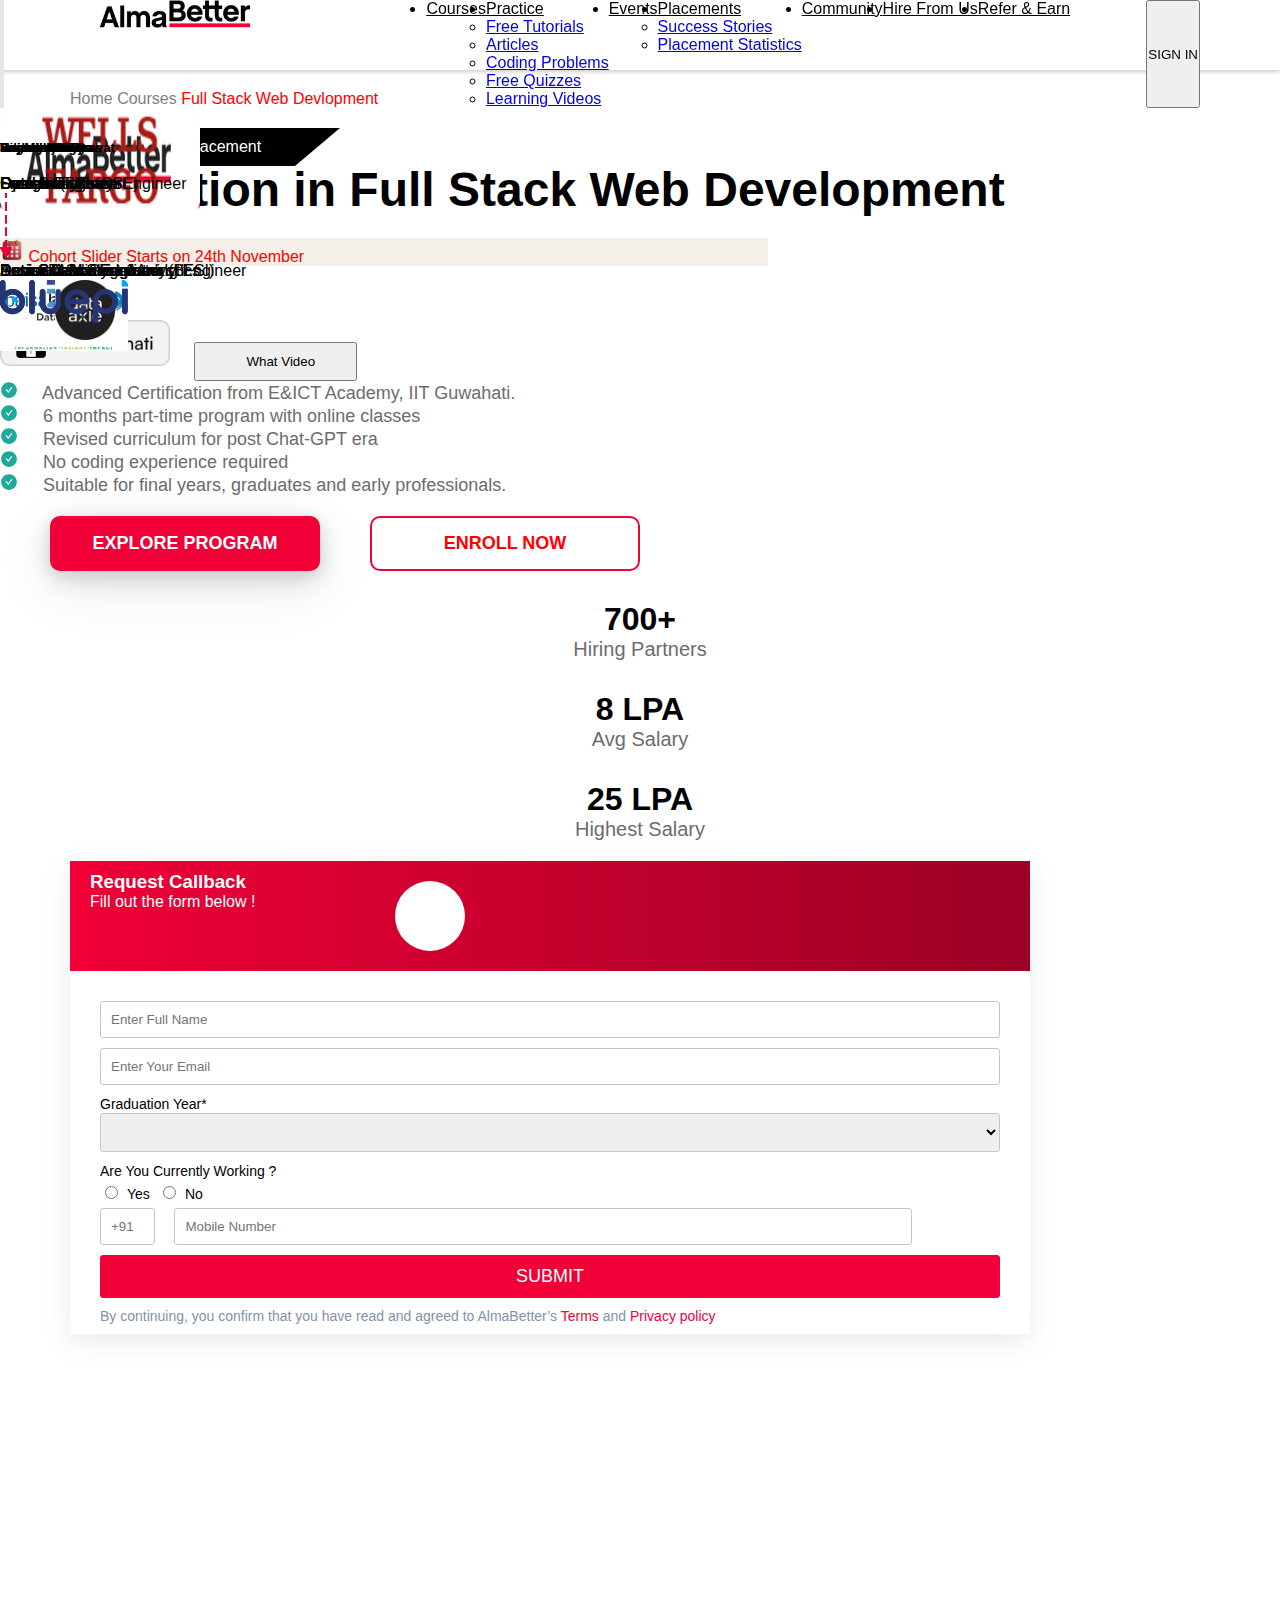
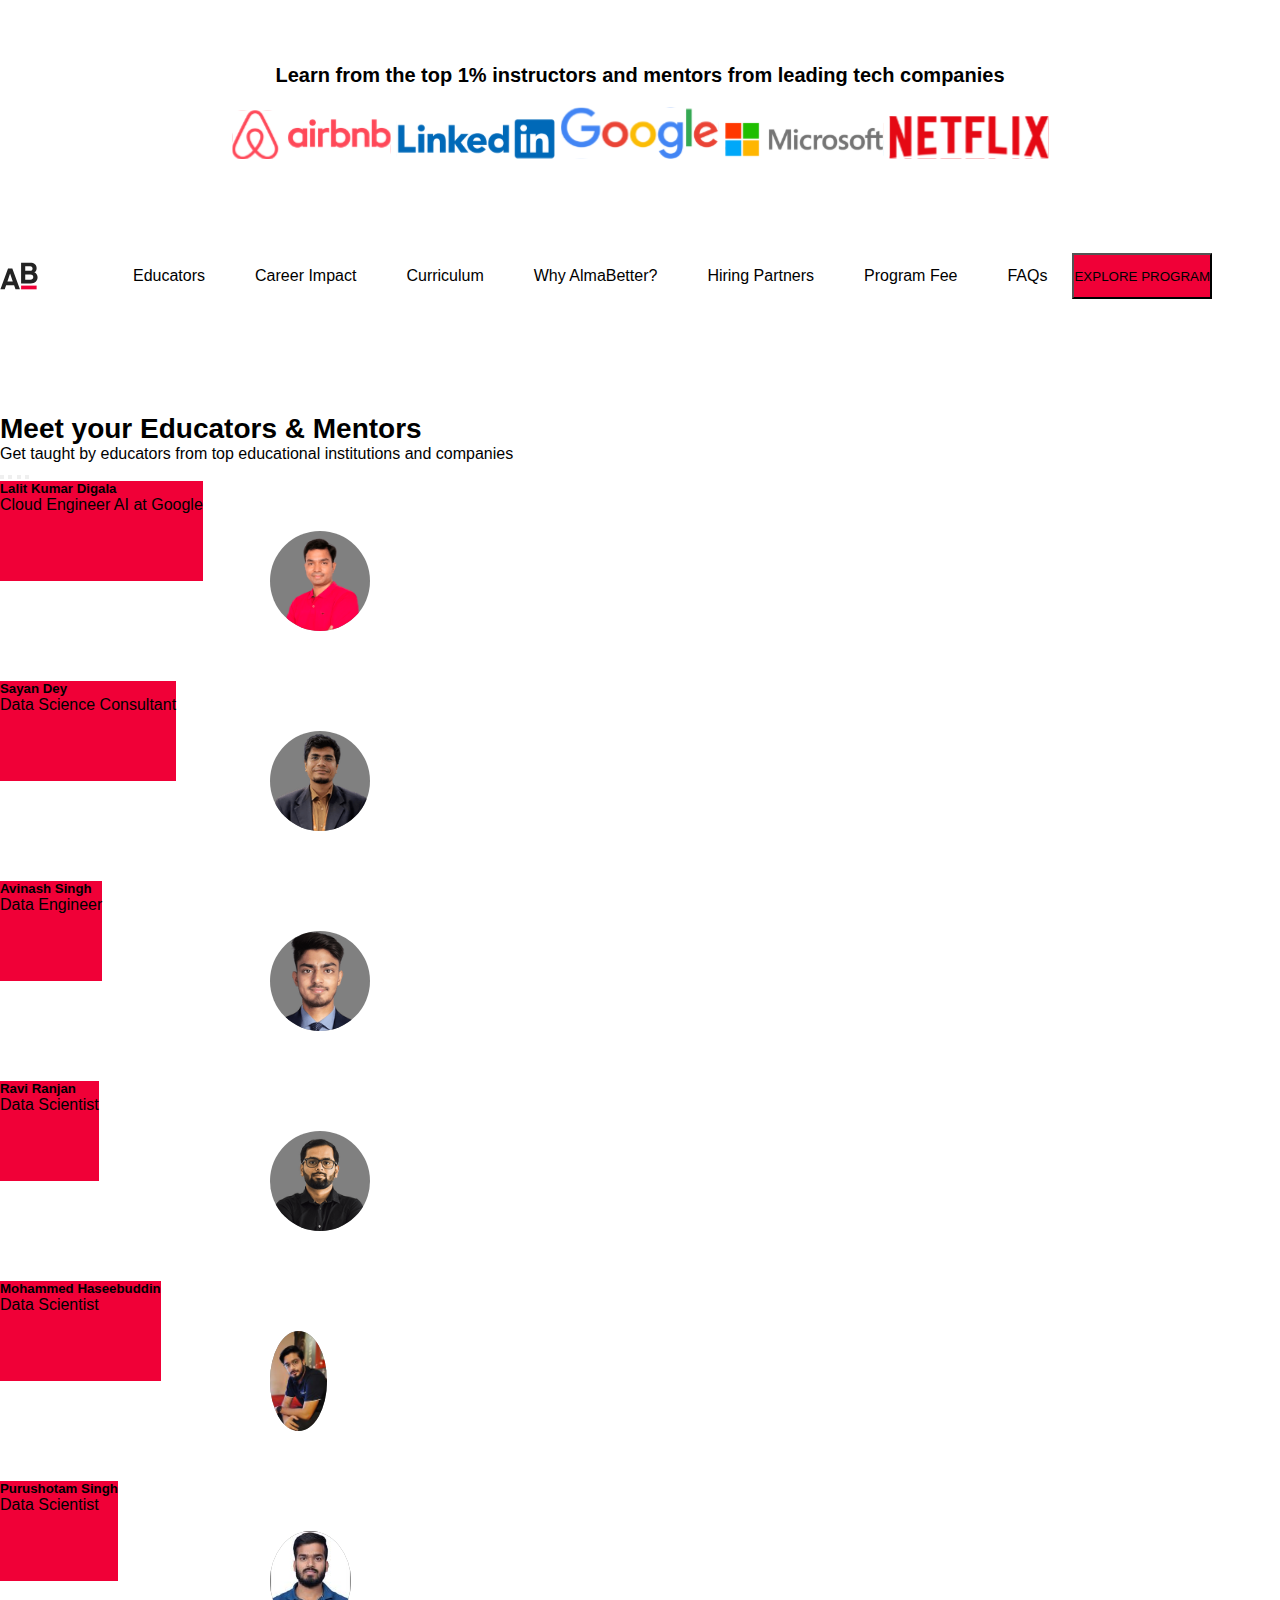
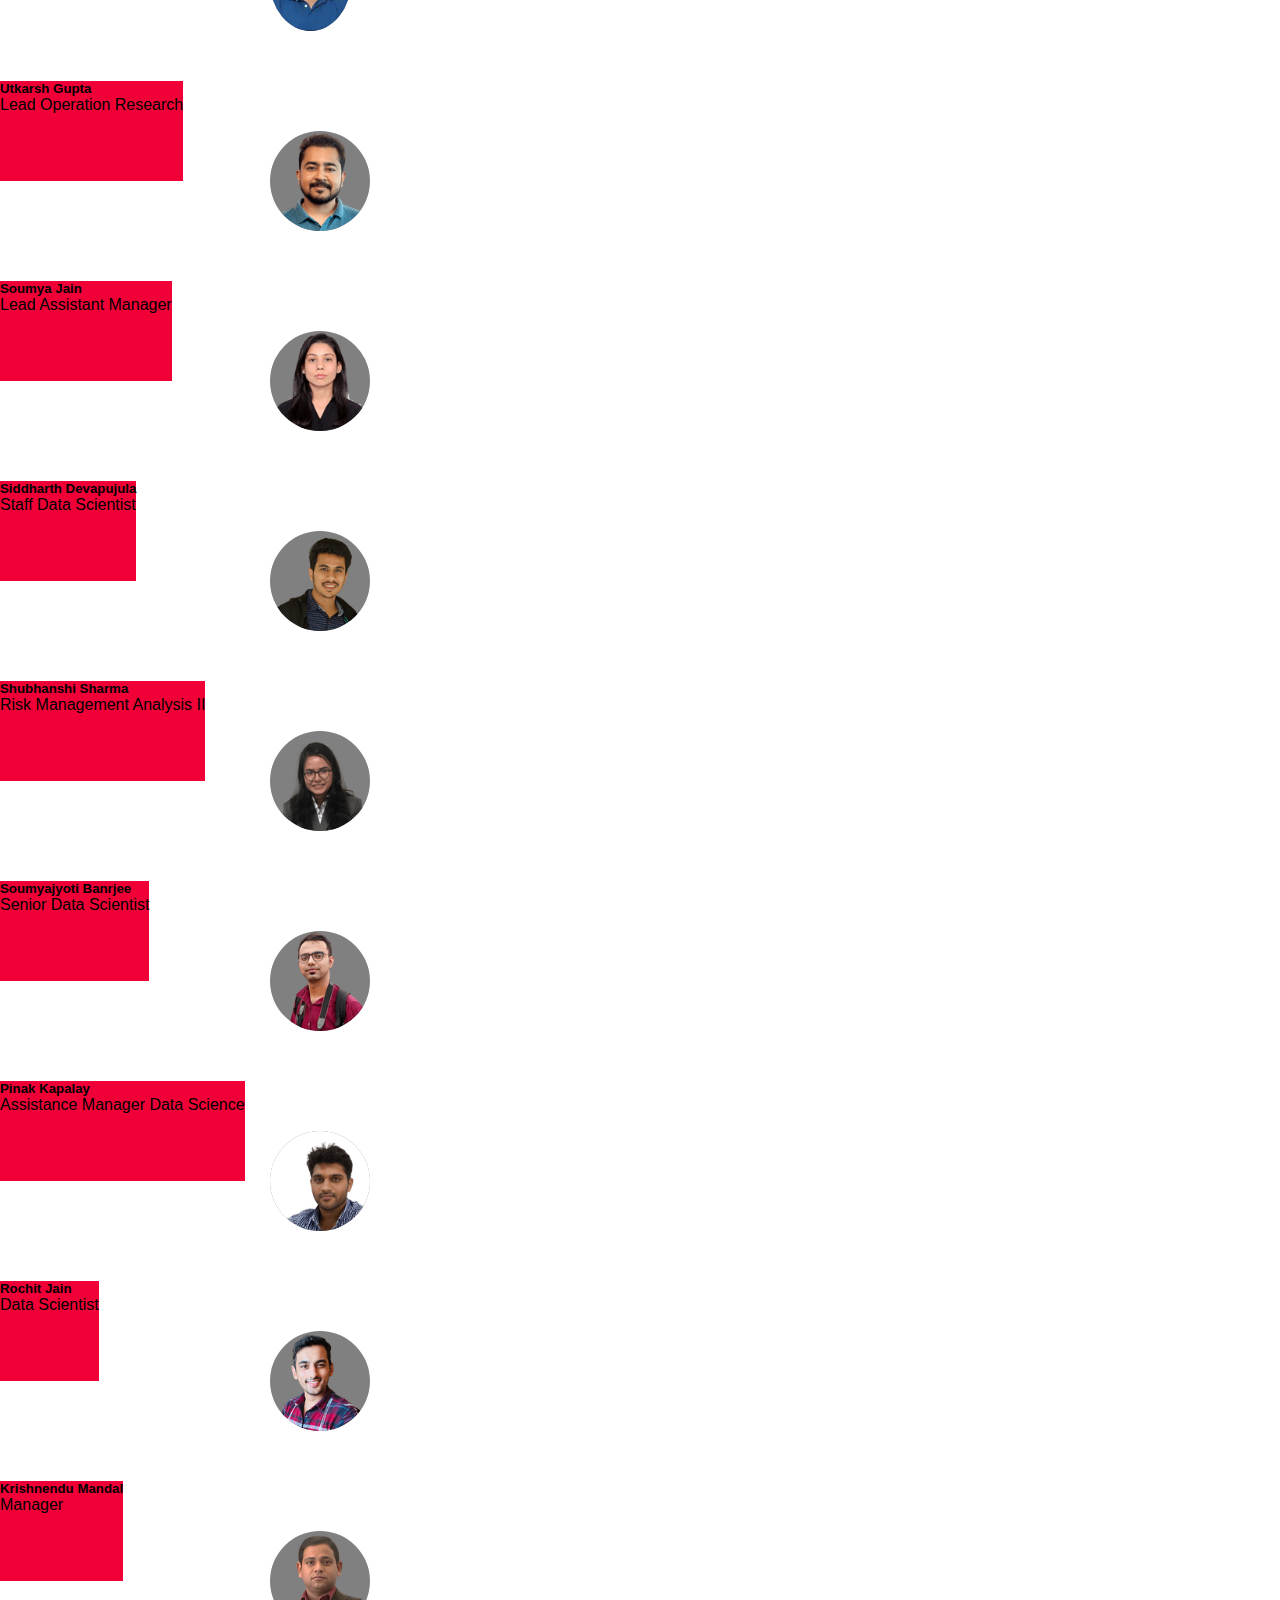
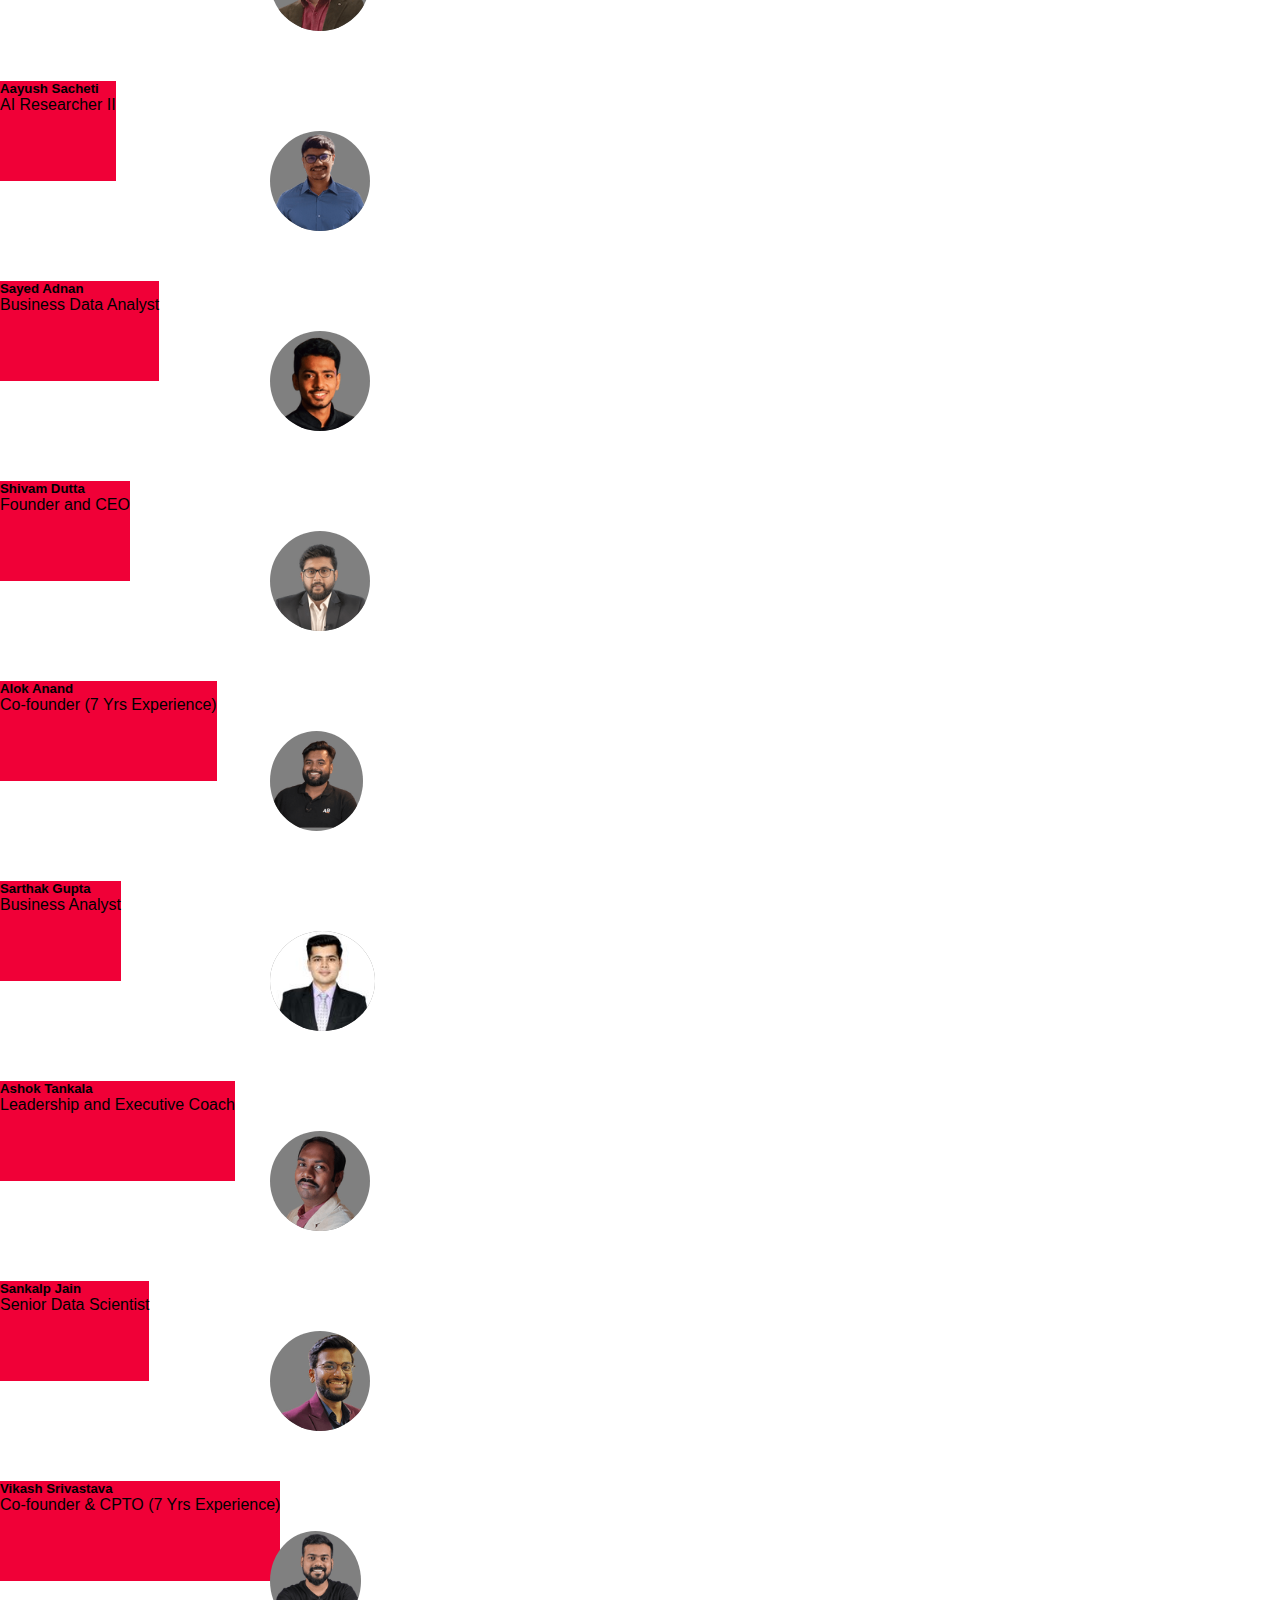
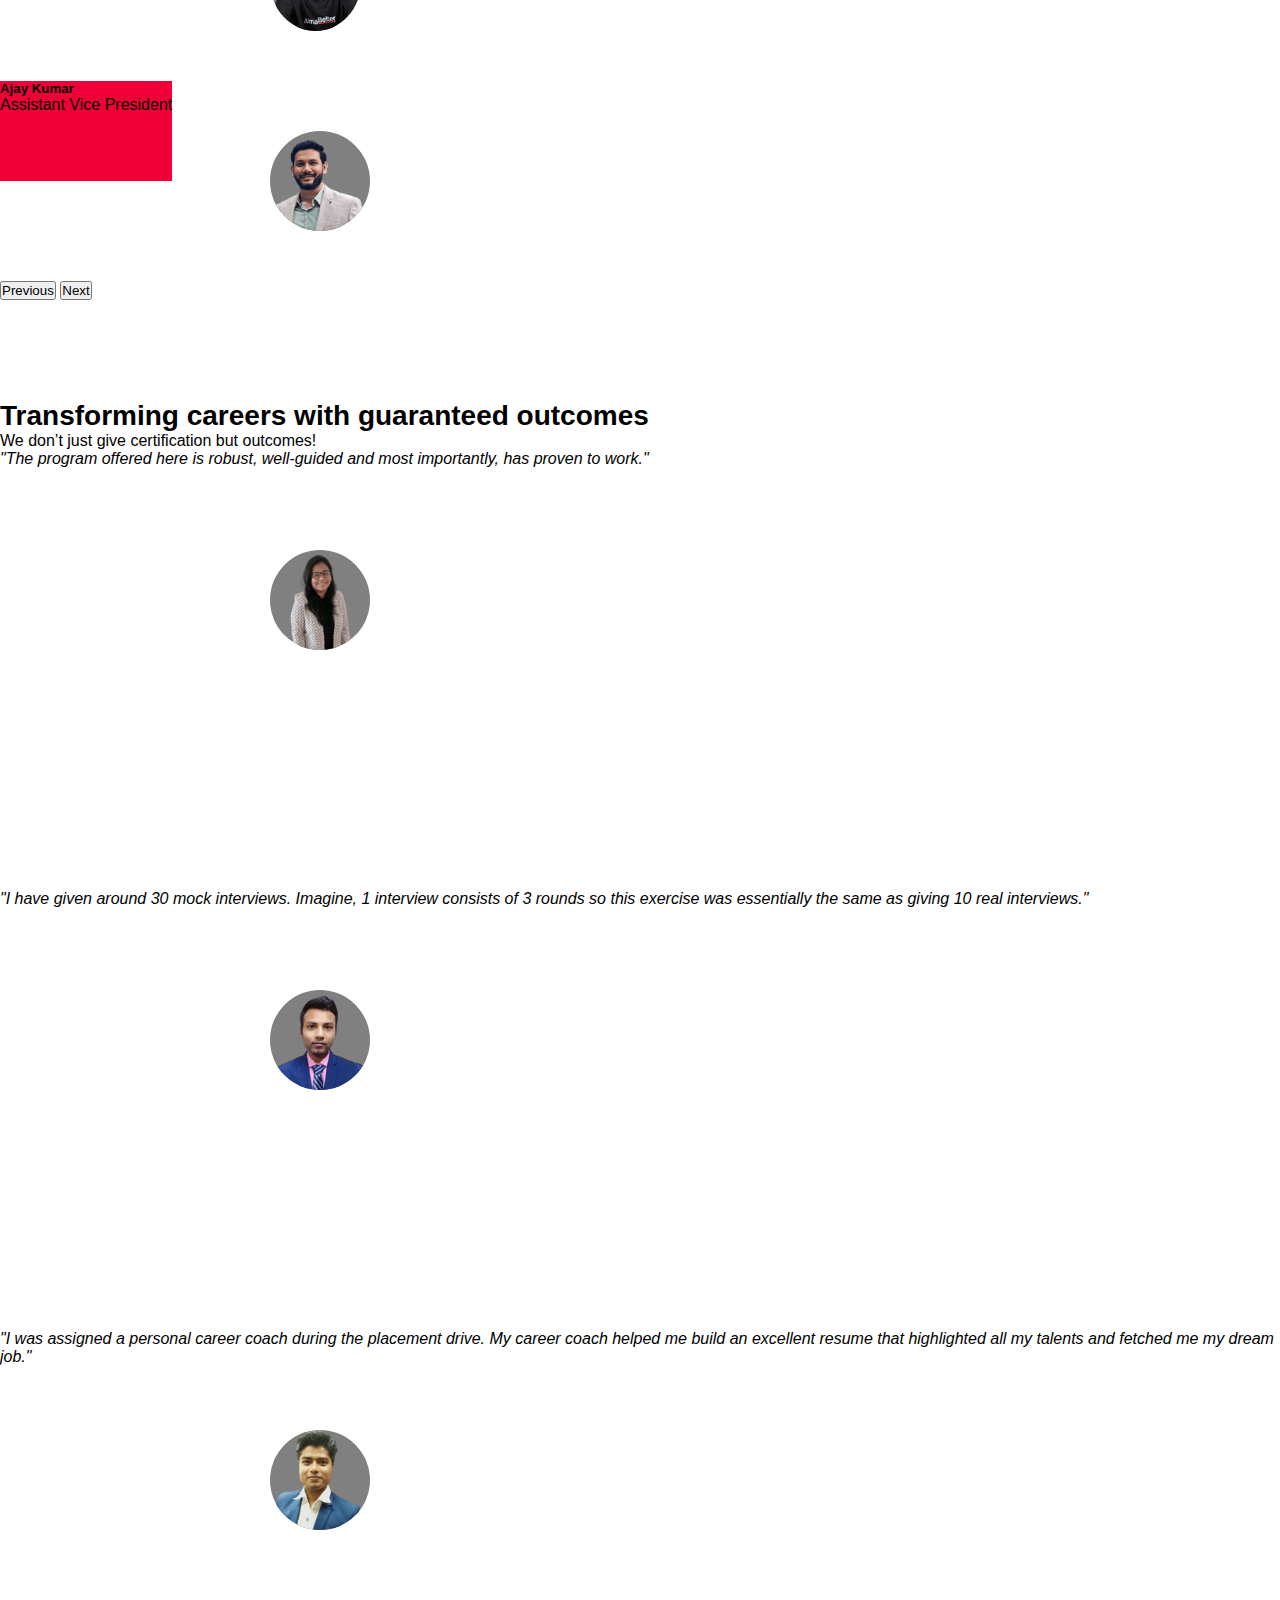
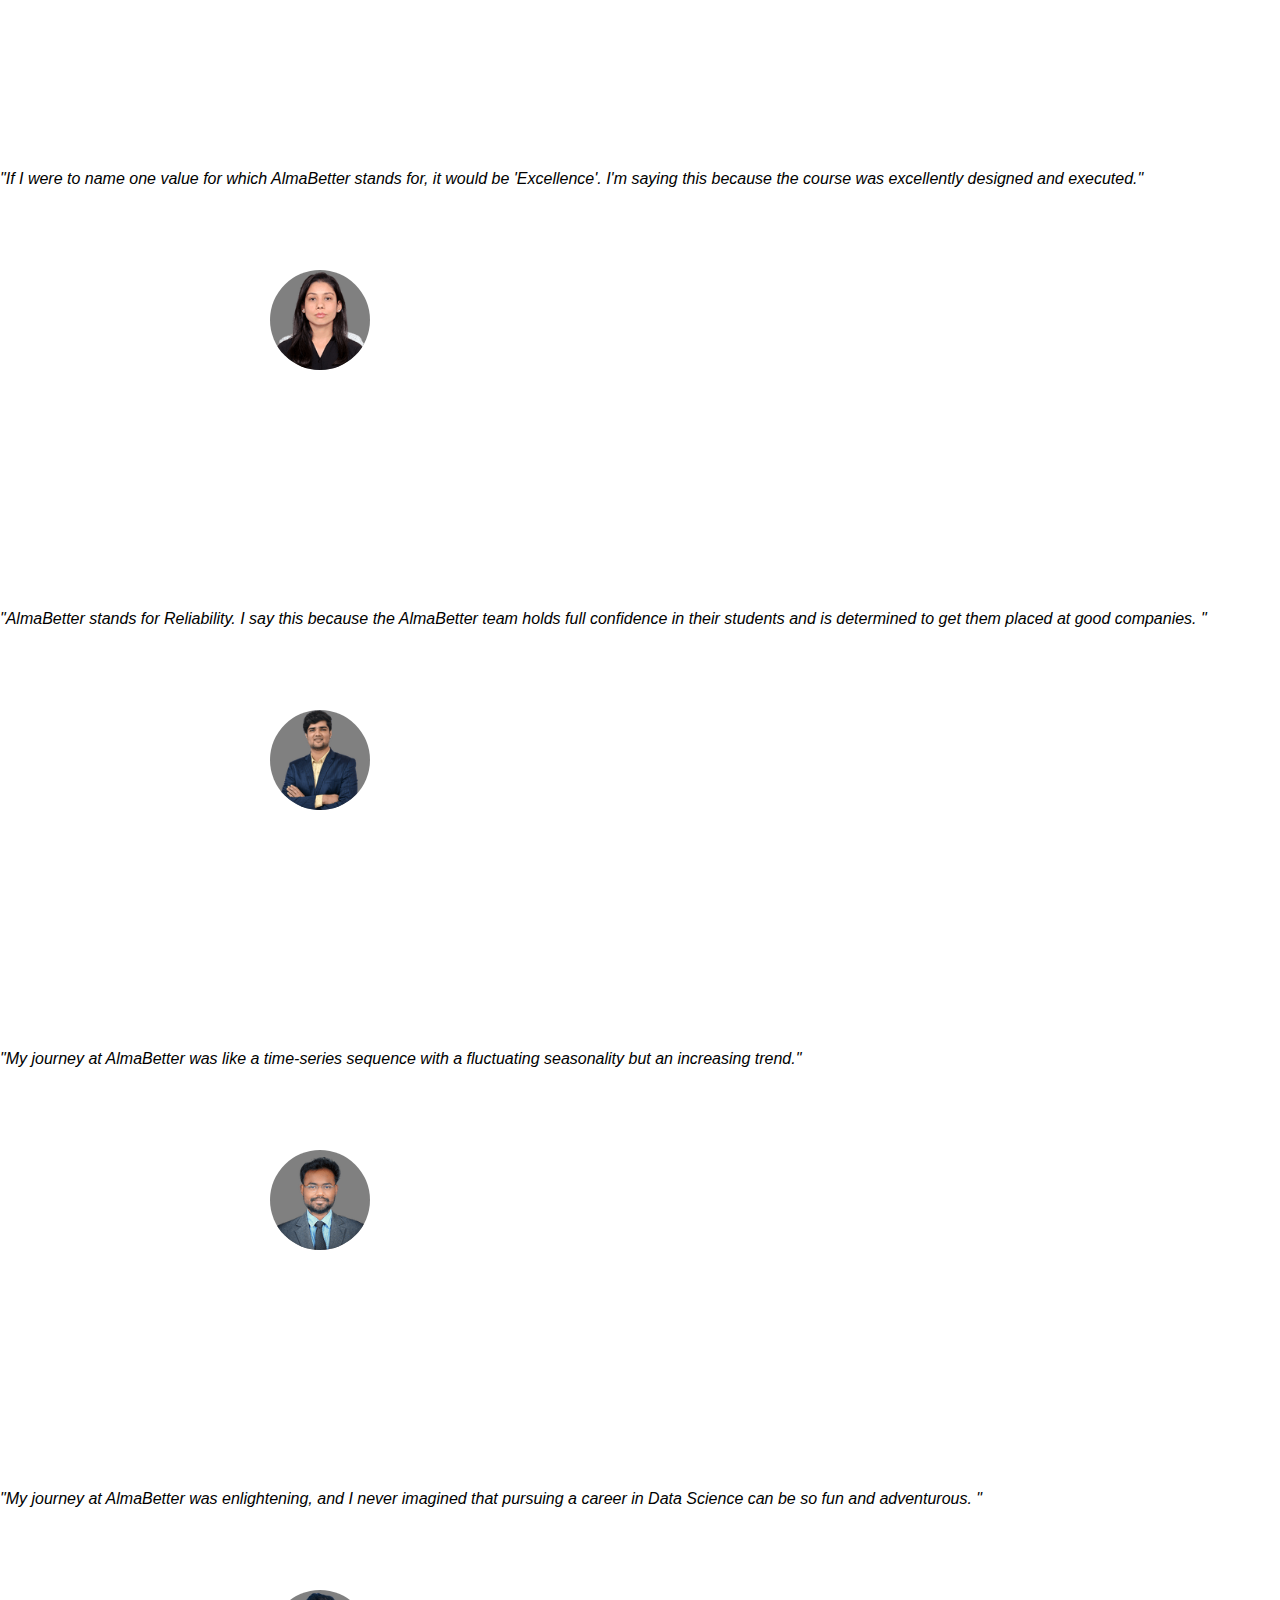
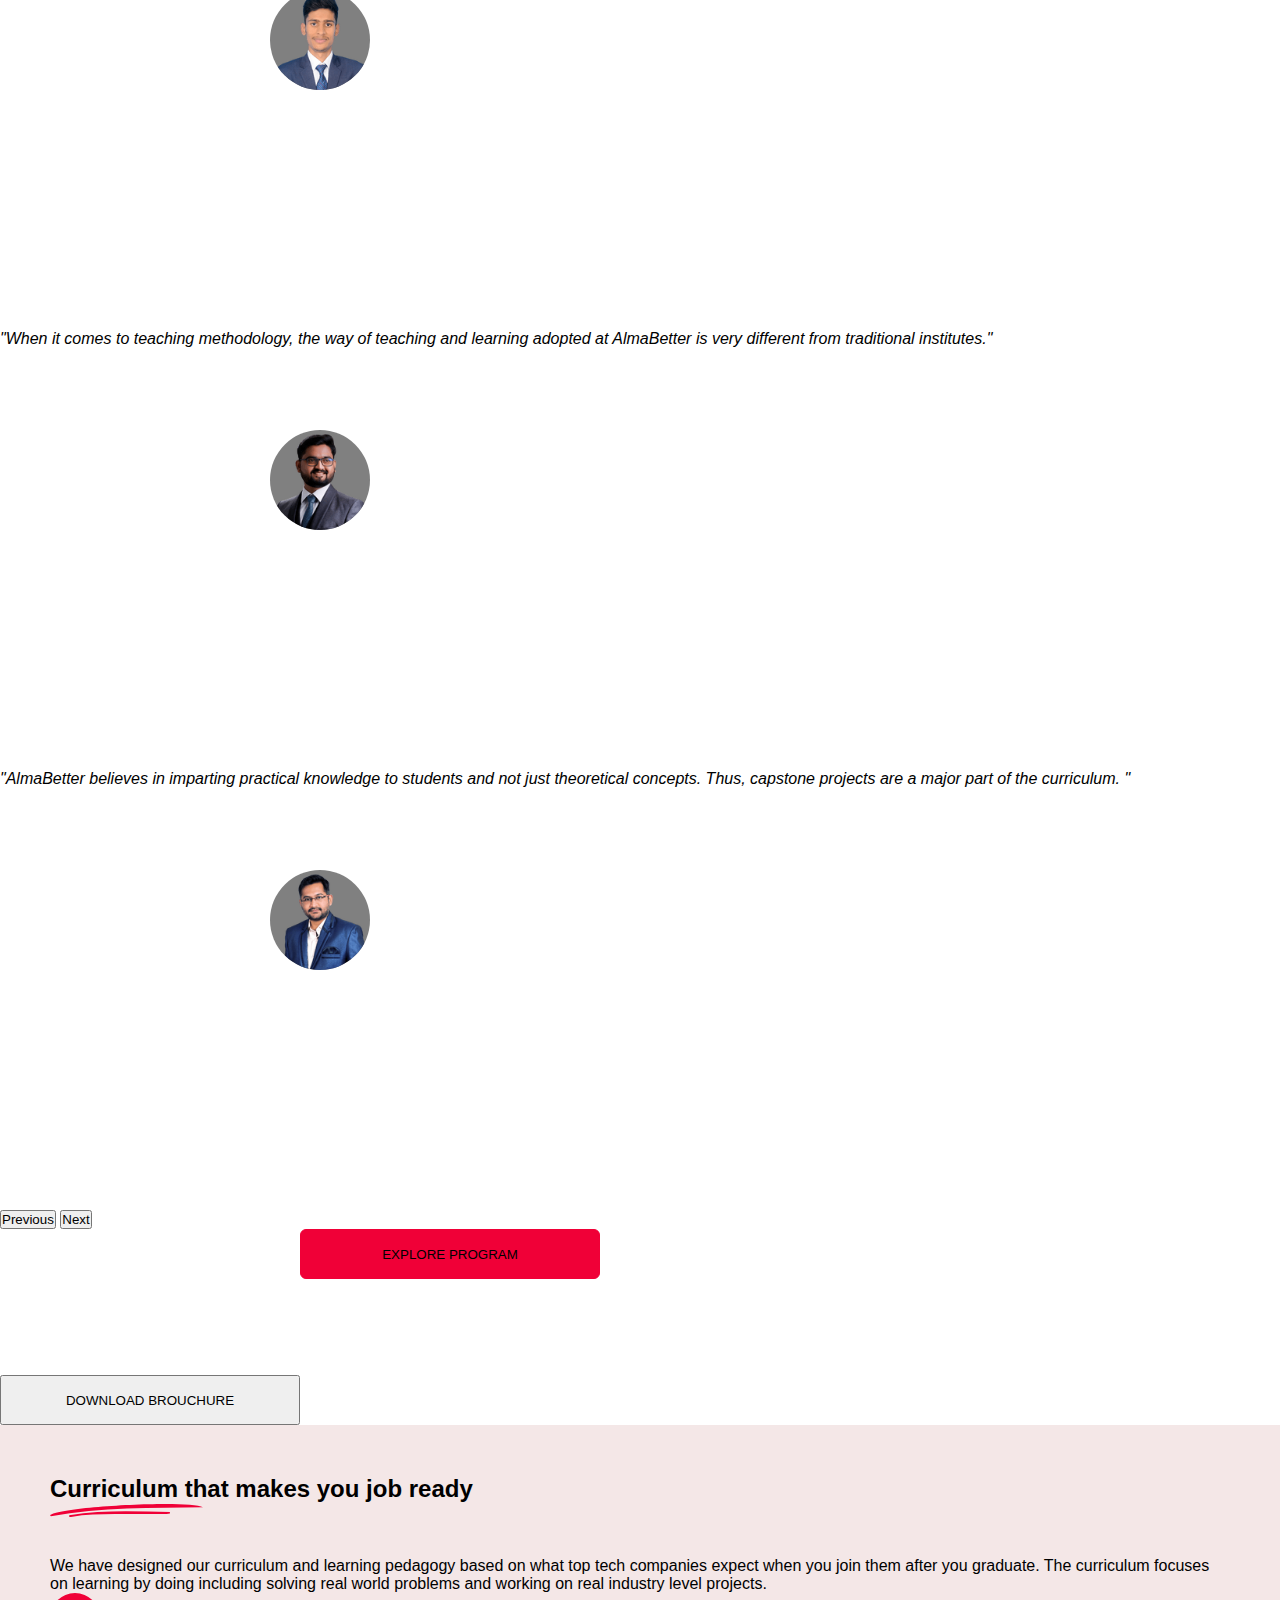
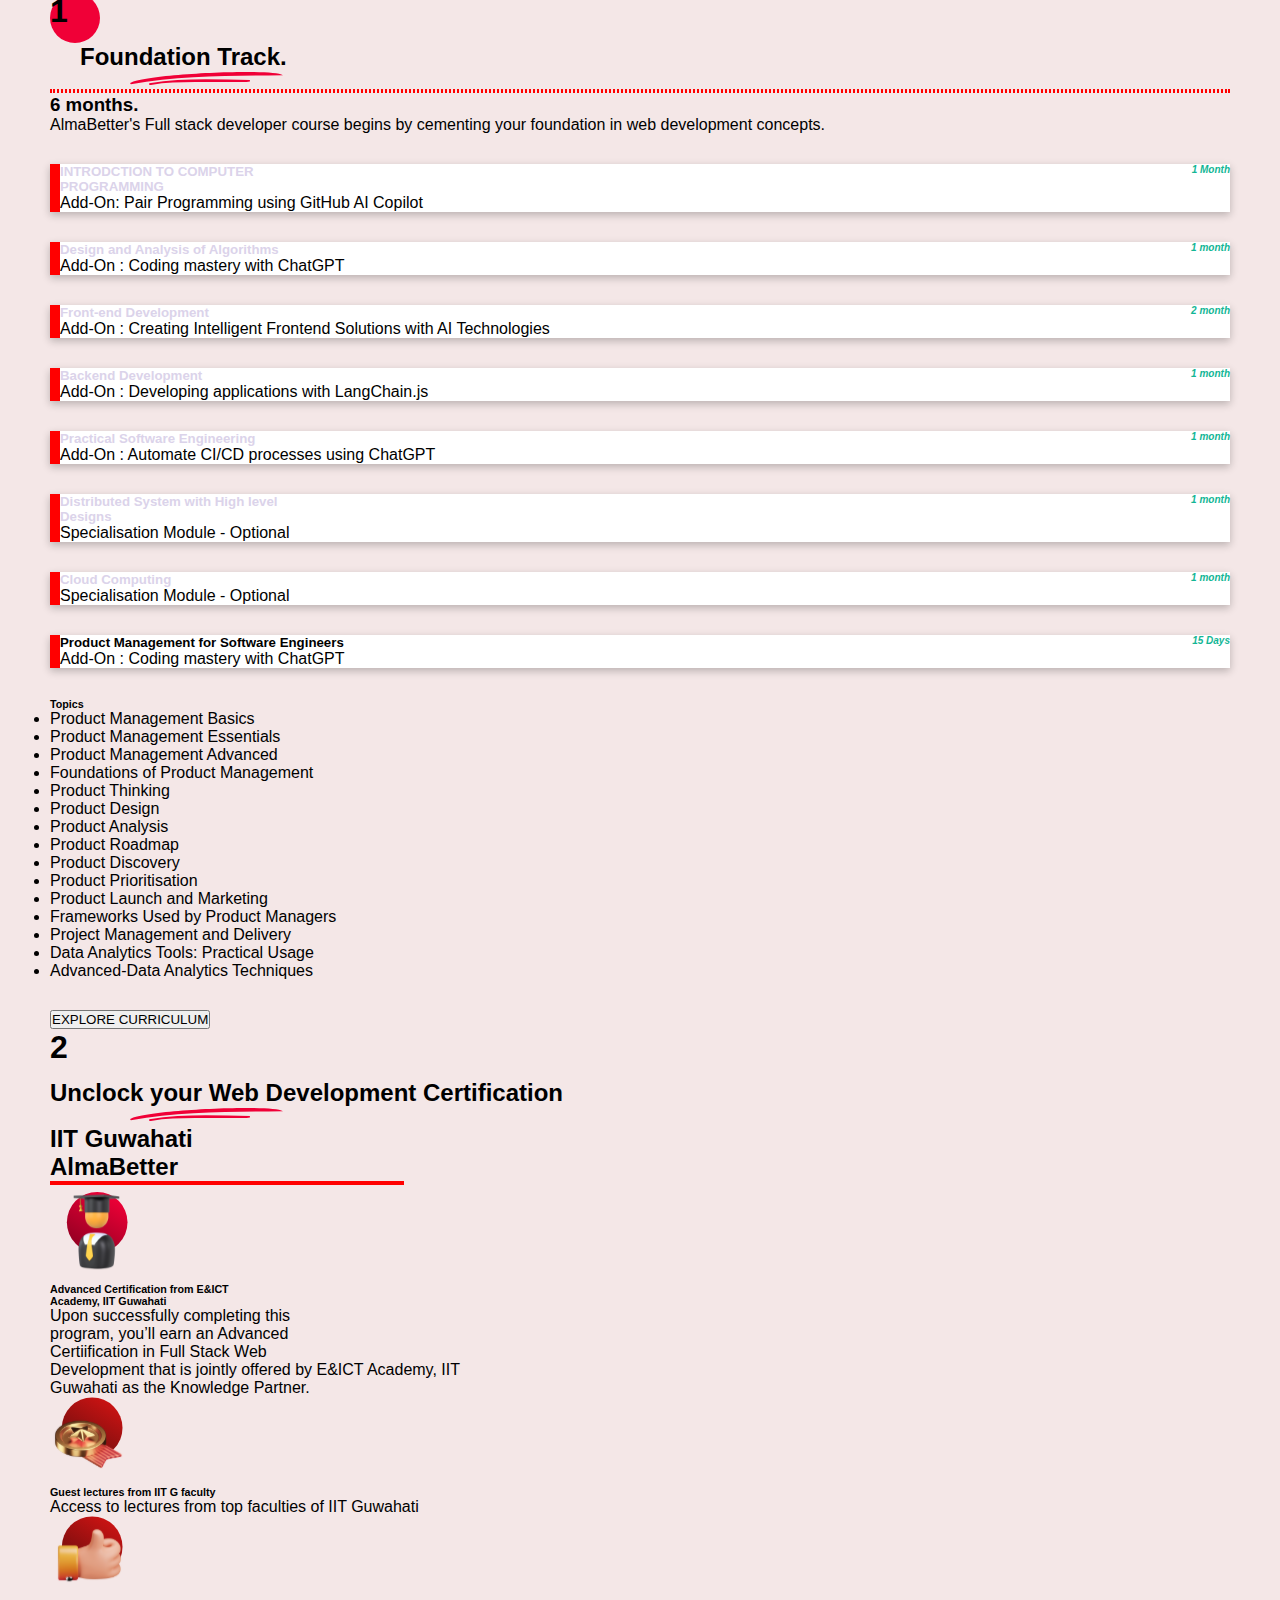
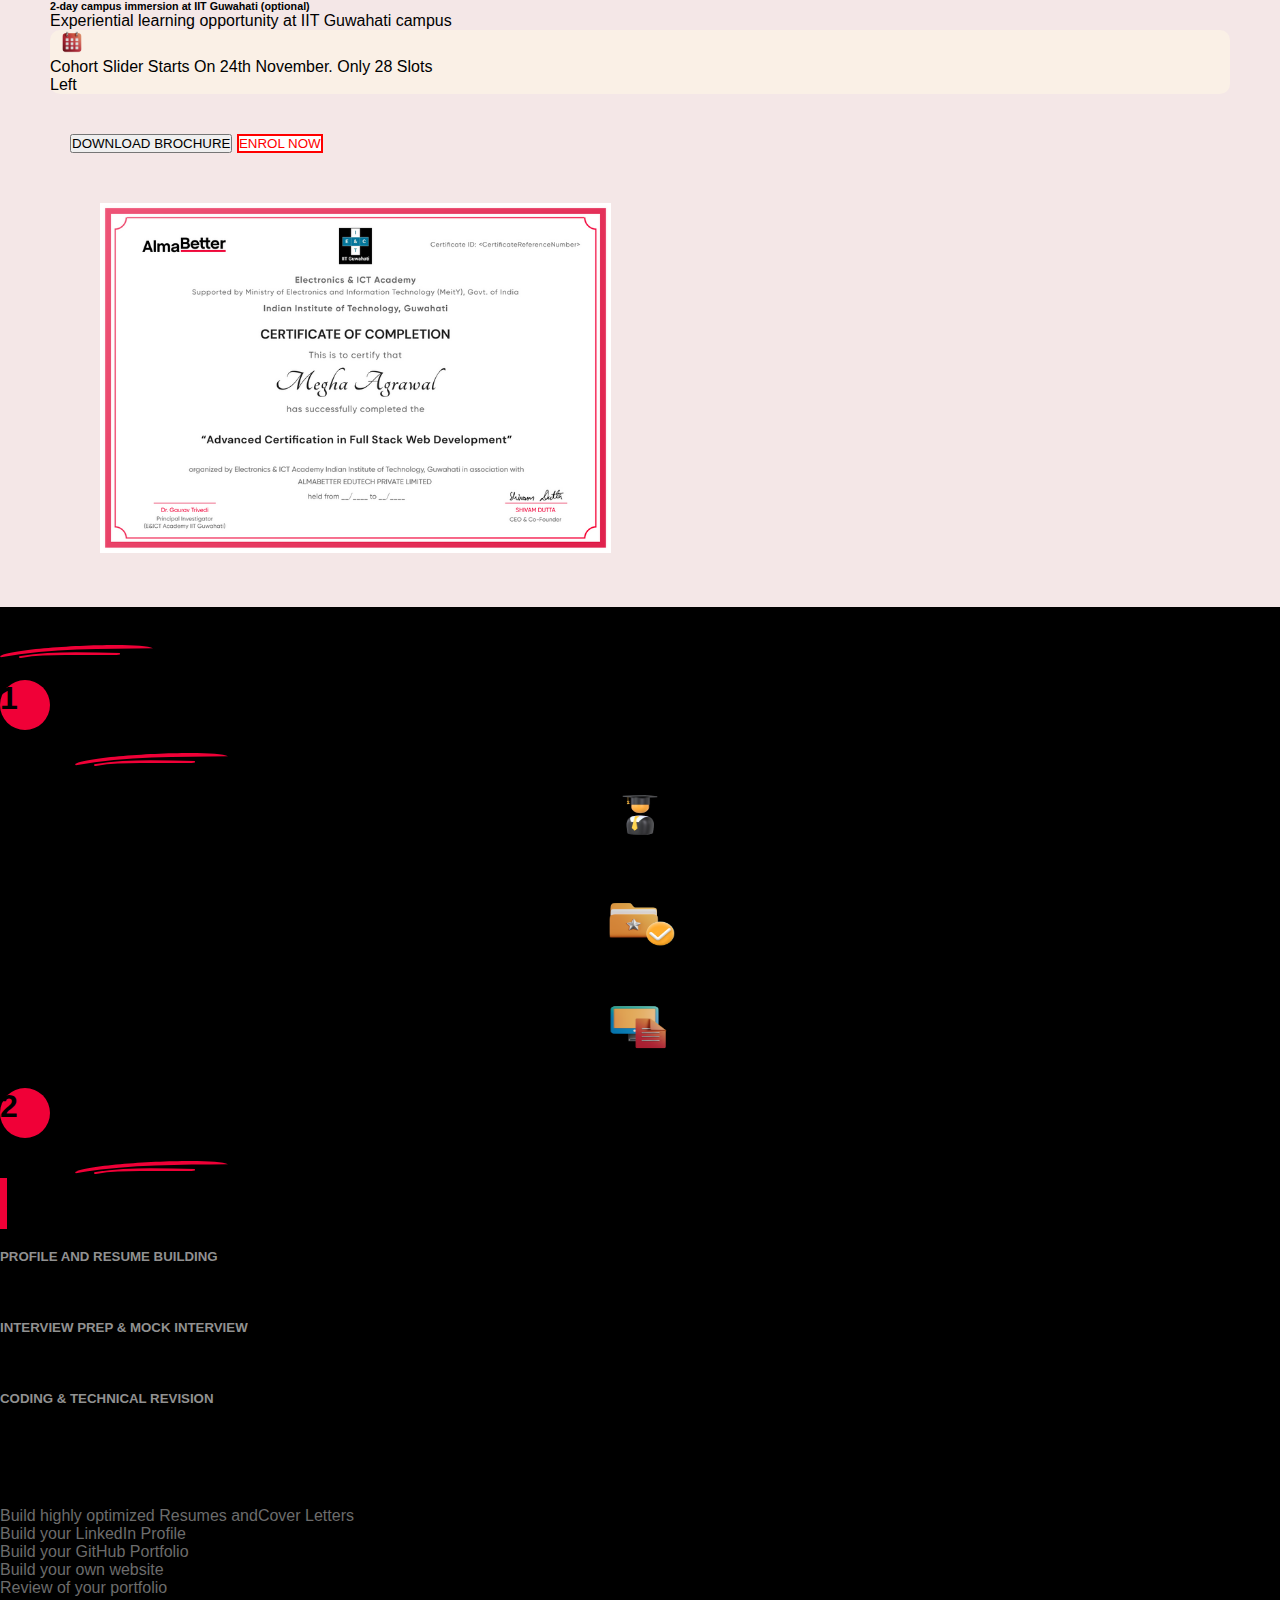
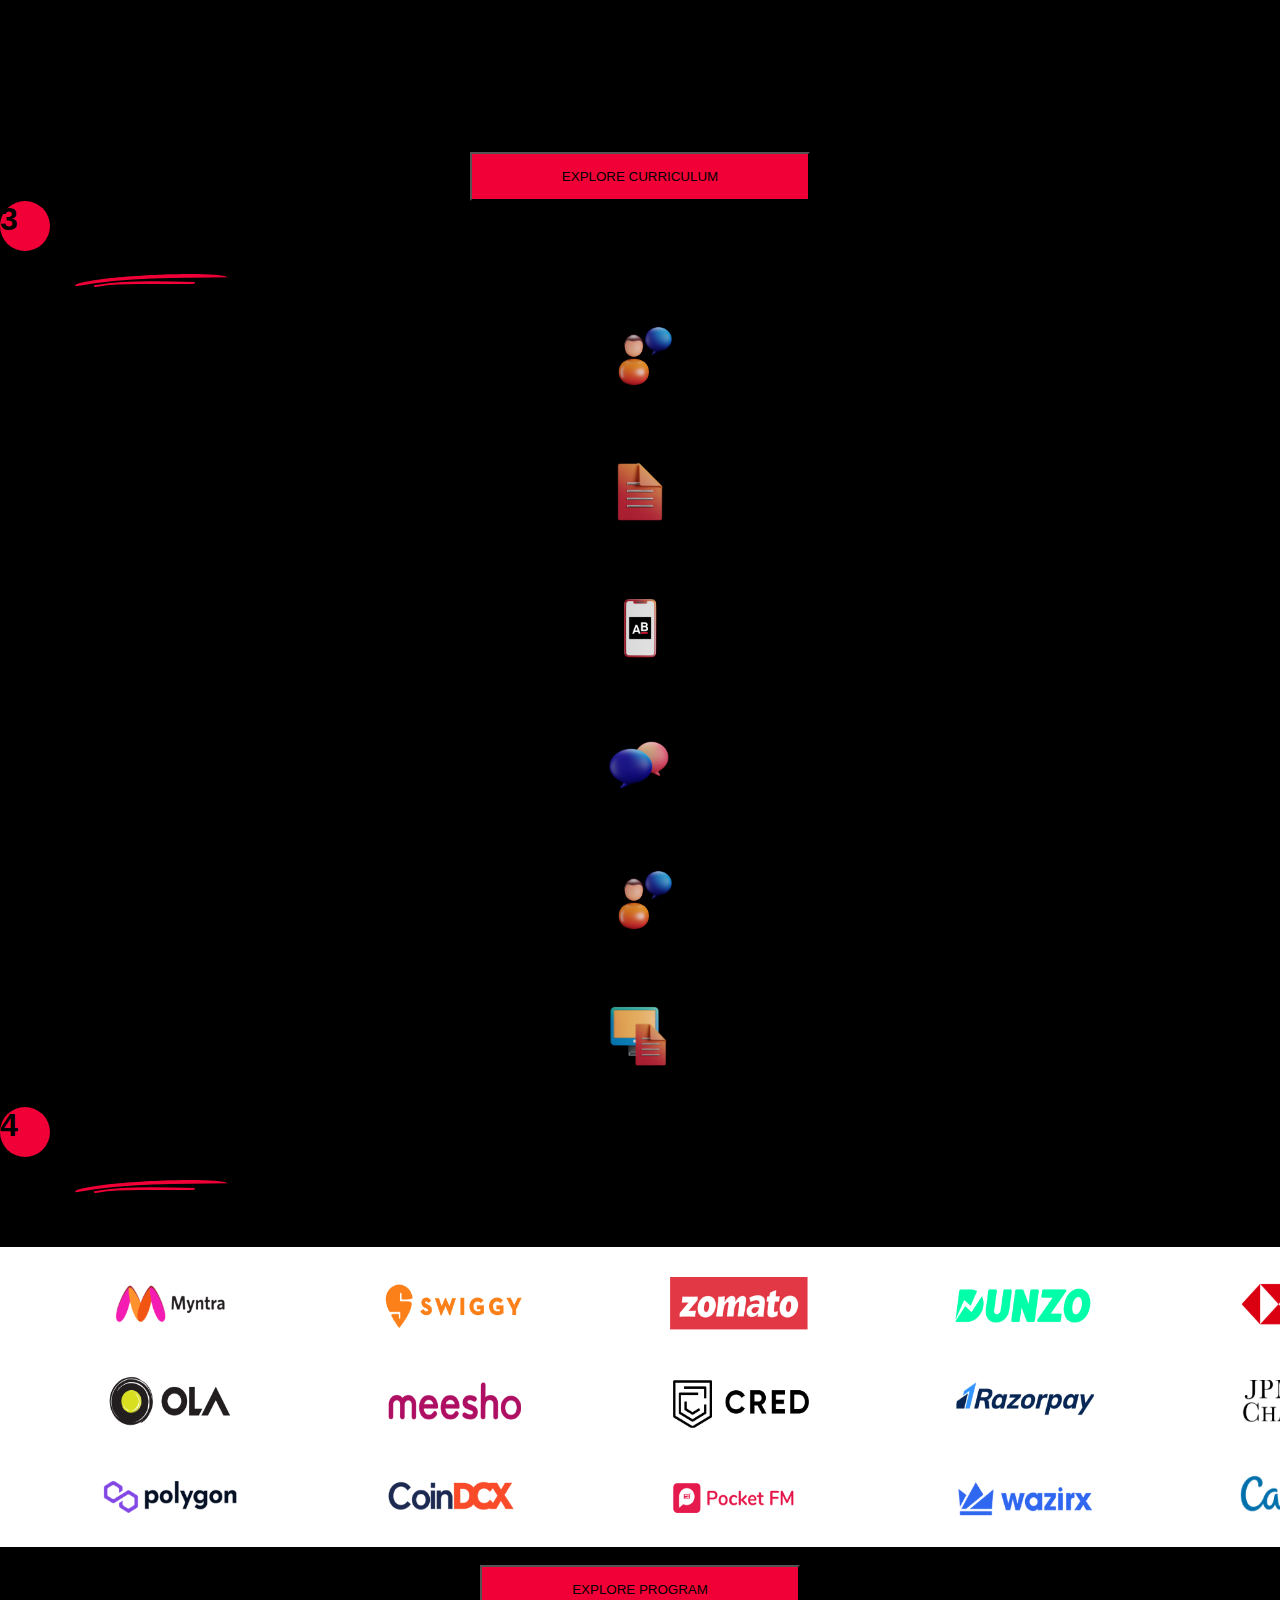
==== commit ea39b5bf: "Update index.html" ====
--- a/index.html
+++ b/index.html
@@ -72,7 +72,6 @@
         </div>
     </nav>
     <!-- body -->
-    <div class="box"></div>
 
     <div class="text">
         <p style="margin: 0;">Home
@@ -85,7 +84,9 @@
         </p>
     </div>
     <p class="b-box">Pay after placement</p>
-    <div class="container">
+    <div class="container" style="overflow:hidden;">
+    <div class="box"></div>
+        
         <div class="row">
             <div class="col-md-6 col-12">
                 <div class="heading">
@@ -1685,4 +1686,4 @@
 
 </body>
 
-</html>+</html>
--- a/index.css
+++ b/index.css
@@ -34,6 +34,7 @@
 @media (max-width: 768px) {
   .collapse {
     margin-top: 15px;
+    background-color: white;
   }
 
 }
@@ -87,9 +88,9 @@
 
 .box {
   position: absolute;
-  top: 250px;
-  left: 0;
-  width: 70%;
+  top: 233px;
+  left: 748px;
+  width: 51%;
   height: 300px;
   border-radius: 25px;
   --tw-bg-opacity: 1;
@@ -923,7 +924,7 @@
 
   .btn1 {
     padding: 10px;
-    font-size: 14px;
+    font-size: 12px;
     width: 170px;
     margin: 5px;
   }
@@ -943,7 +944,7 @@
   }
 
   .count {
-    font-size: 30px;
+    font-size: 28px;
   }
 
   .count-txt {
@@ -1189,4 +1190,4 @@
 
 #footer p {
   color: white;
-}+}
